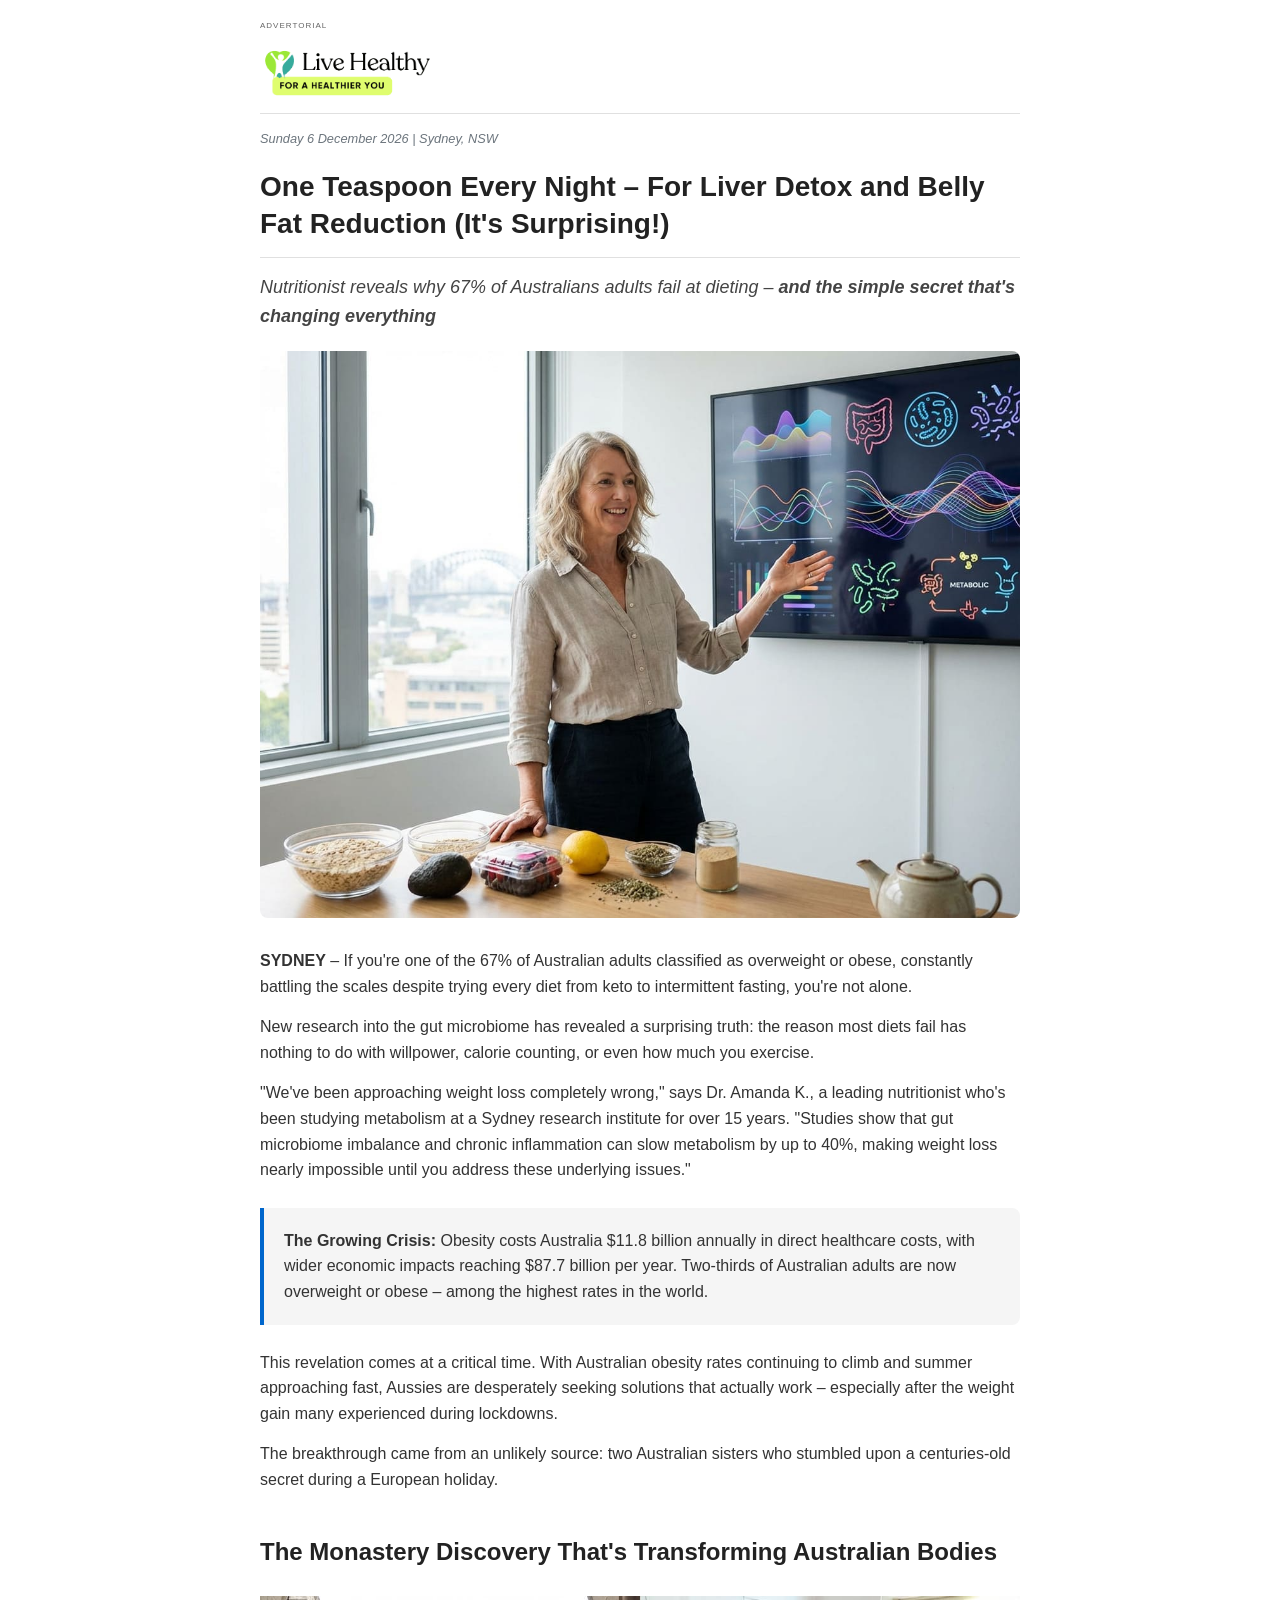
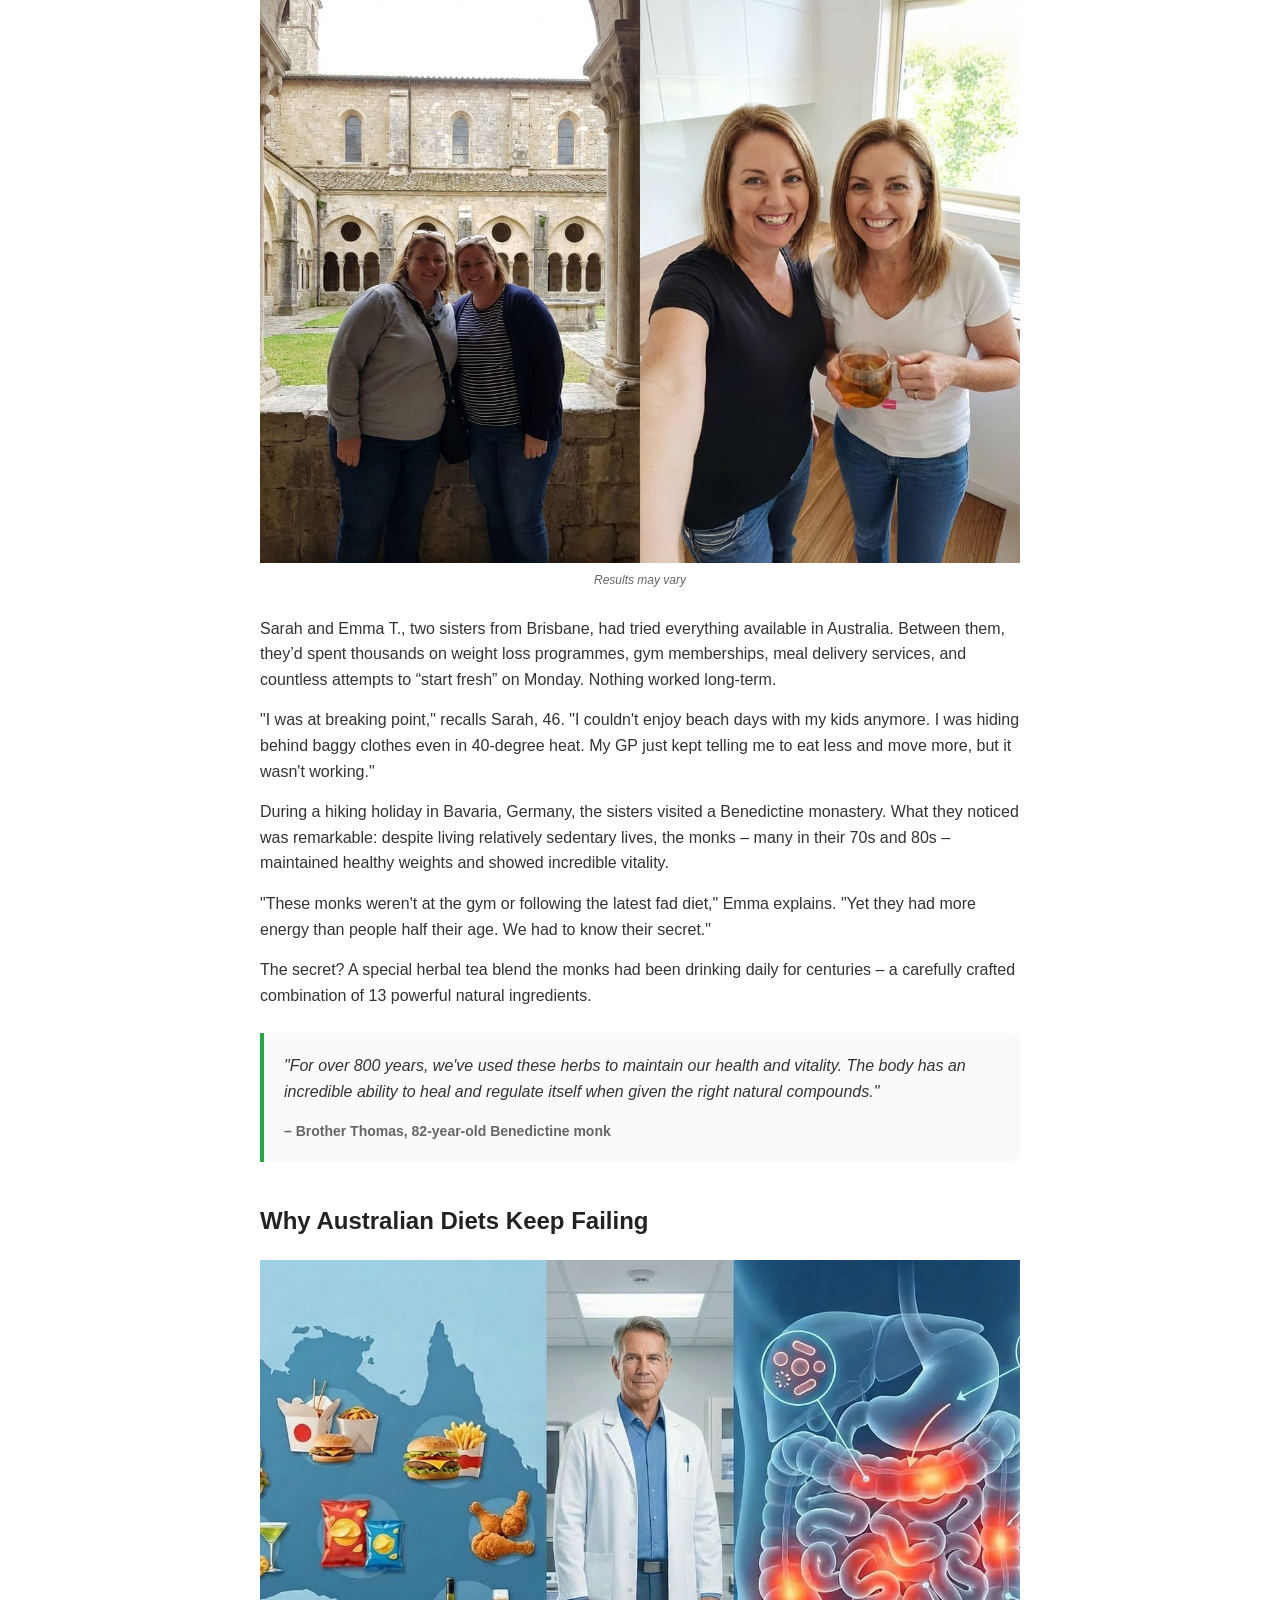
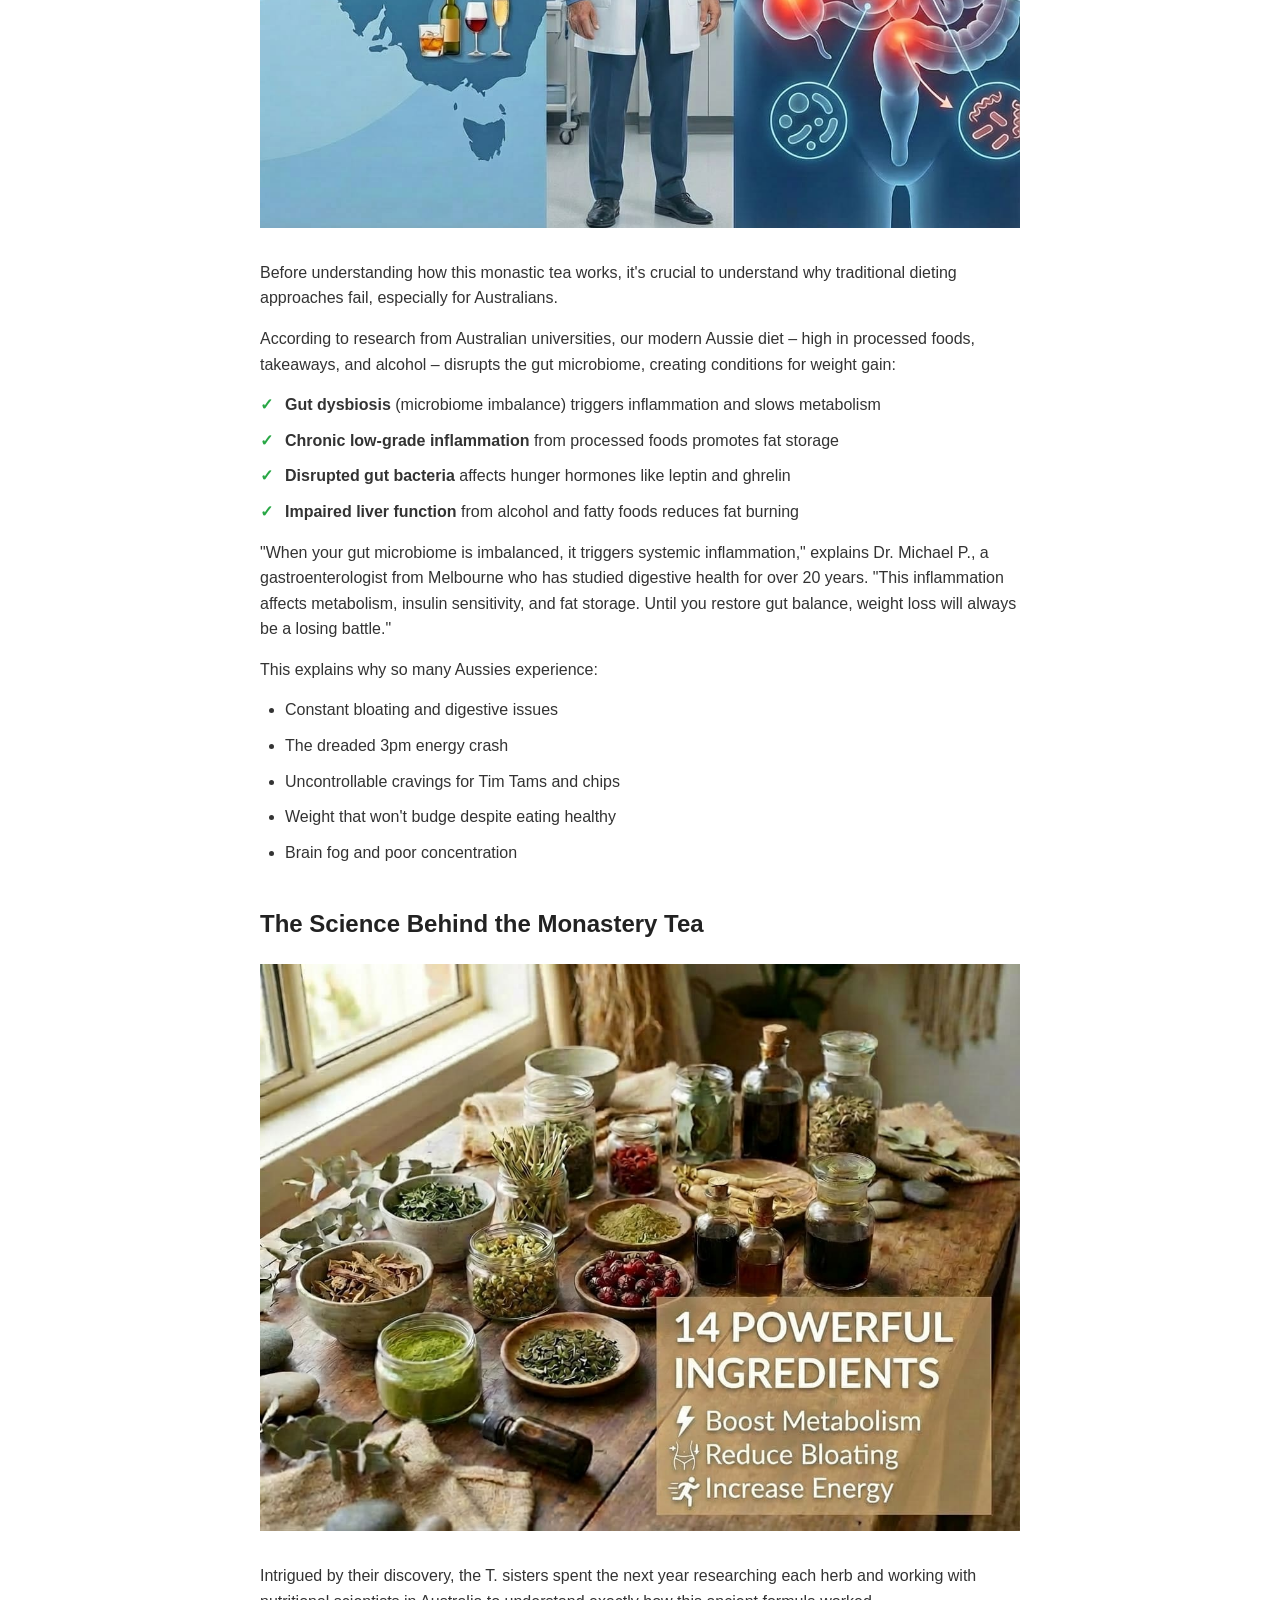
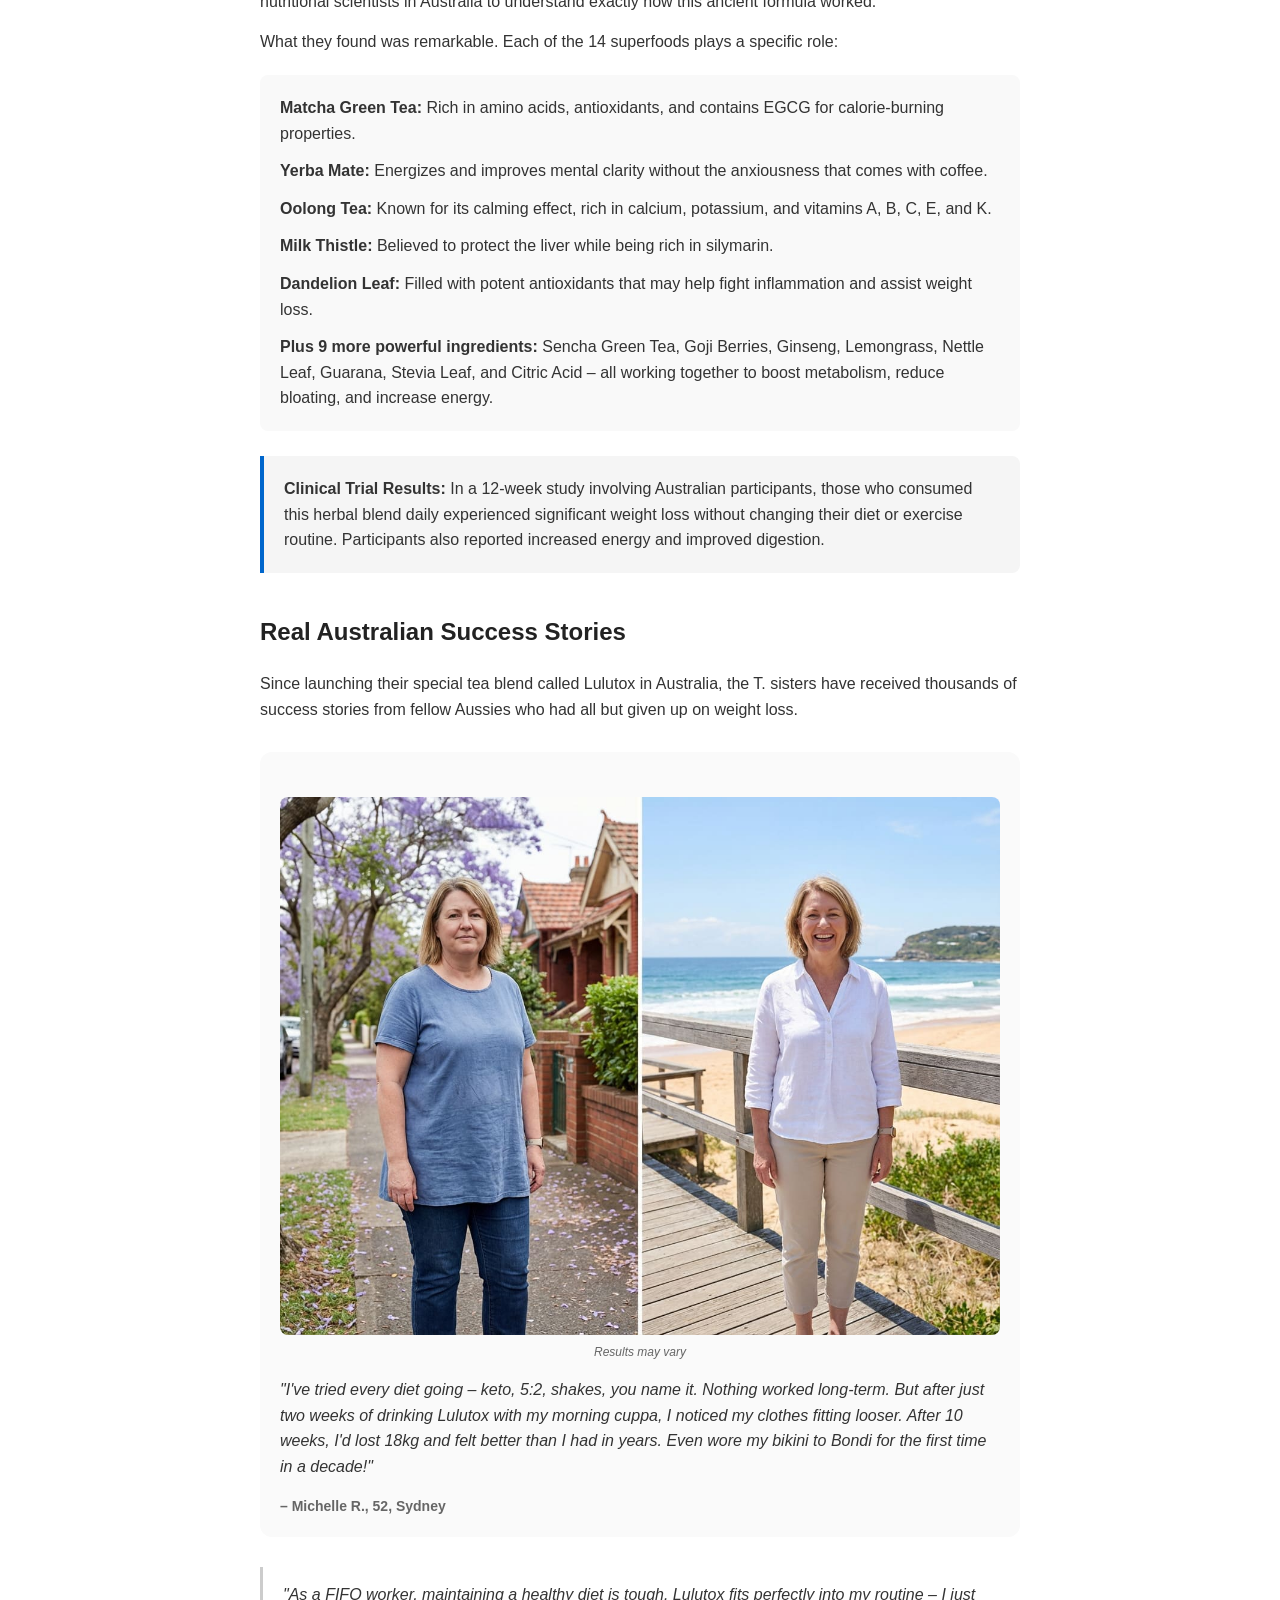
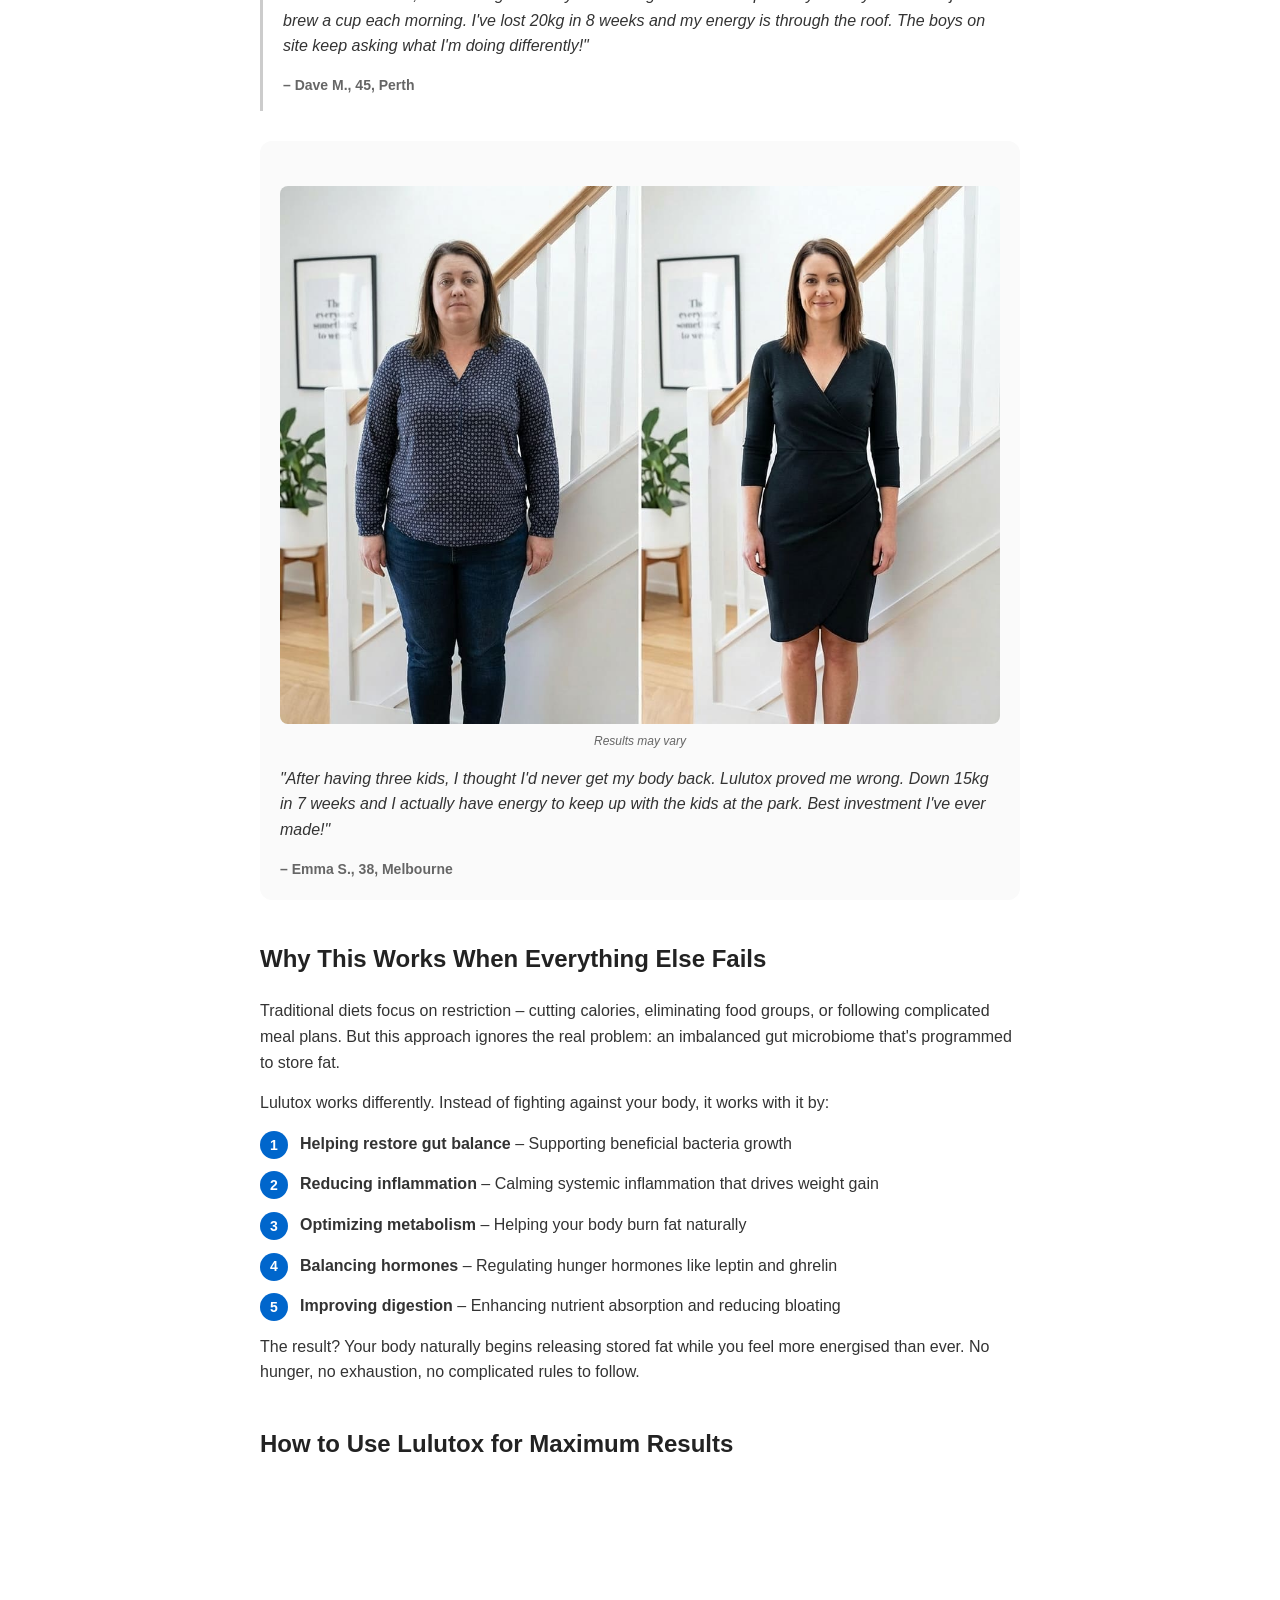
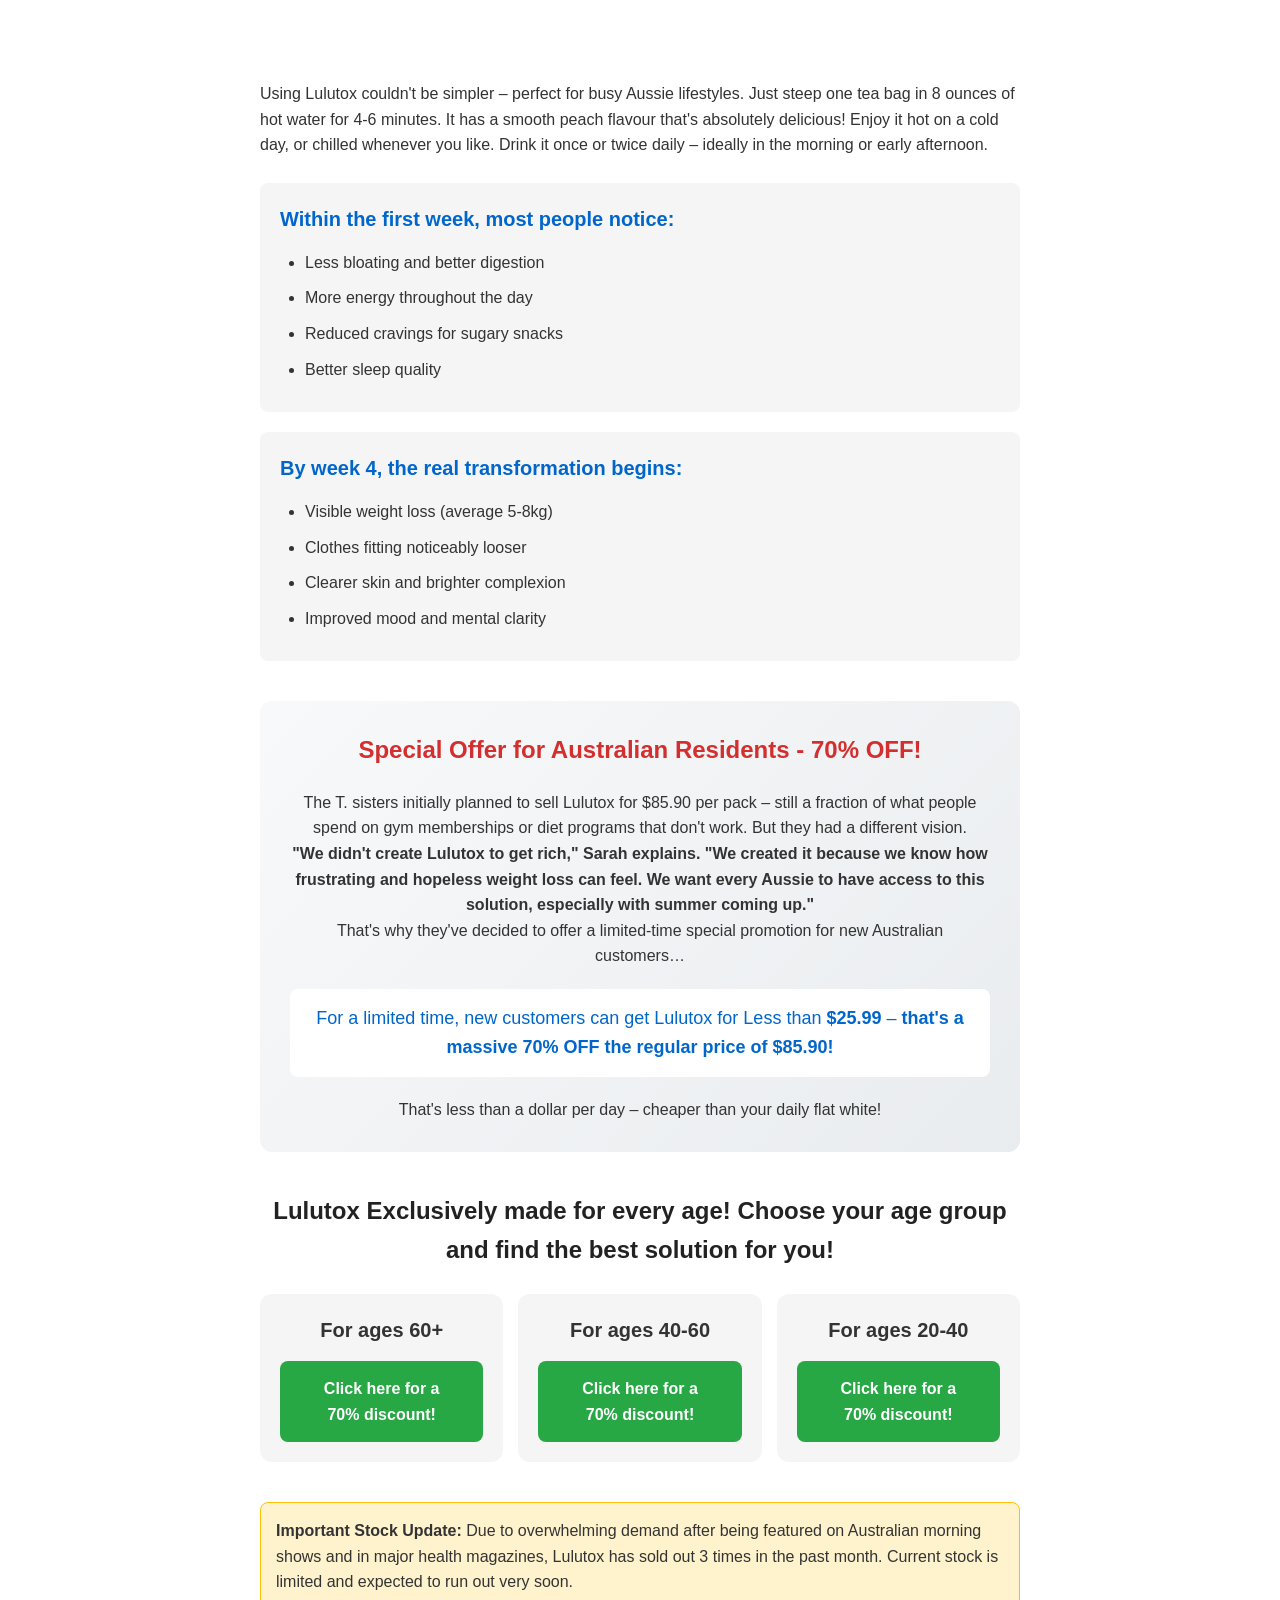
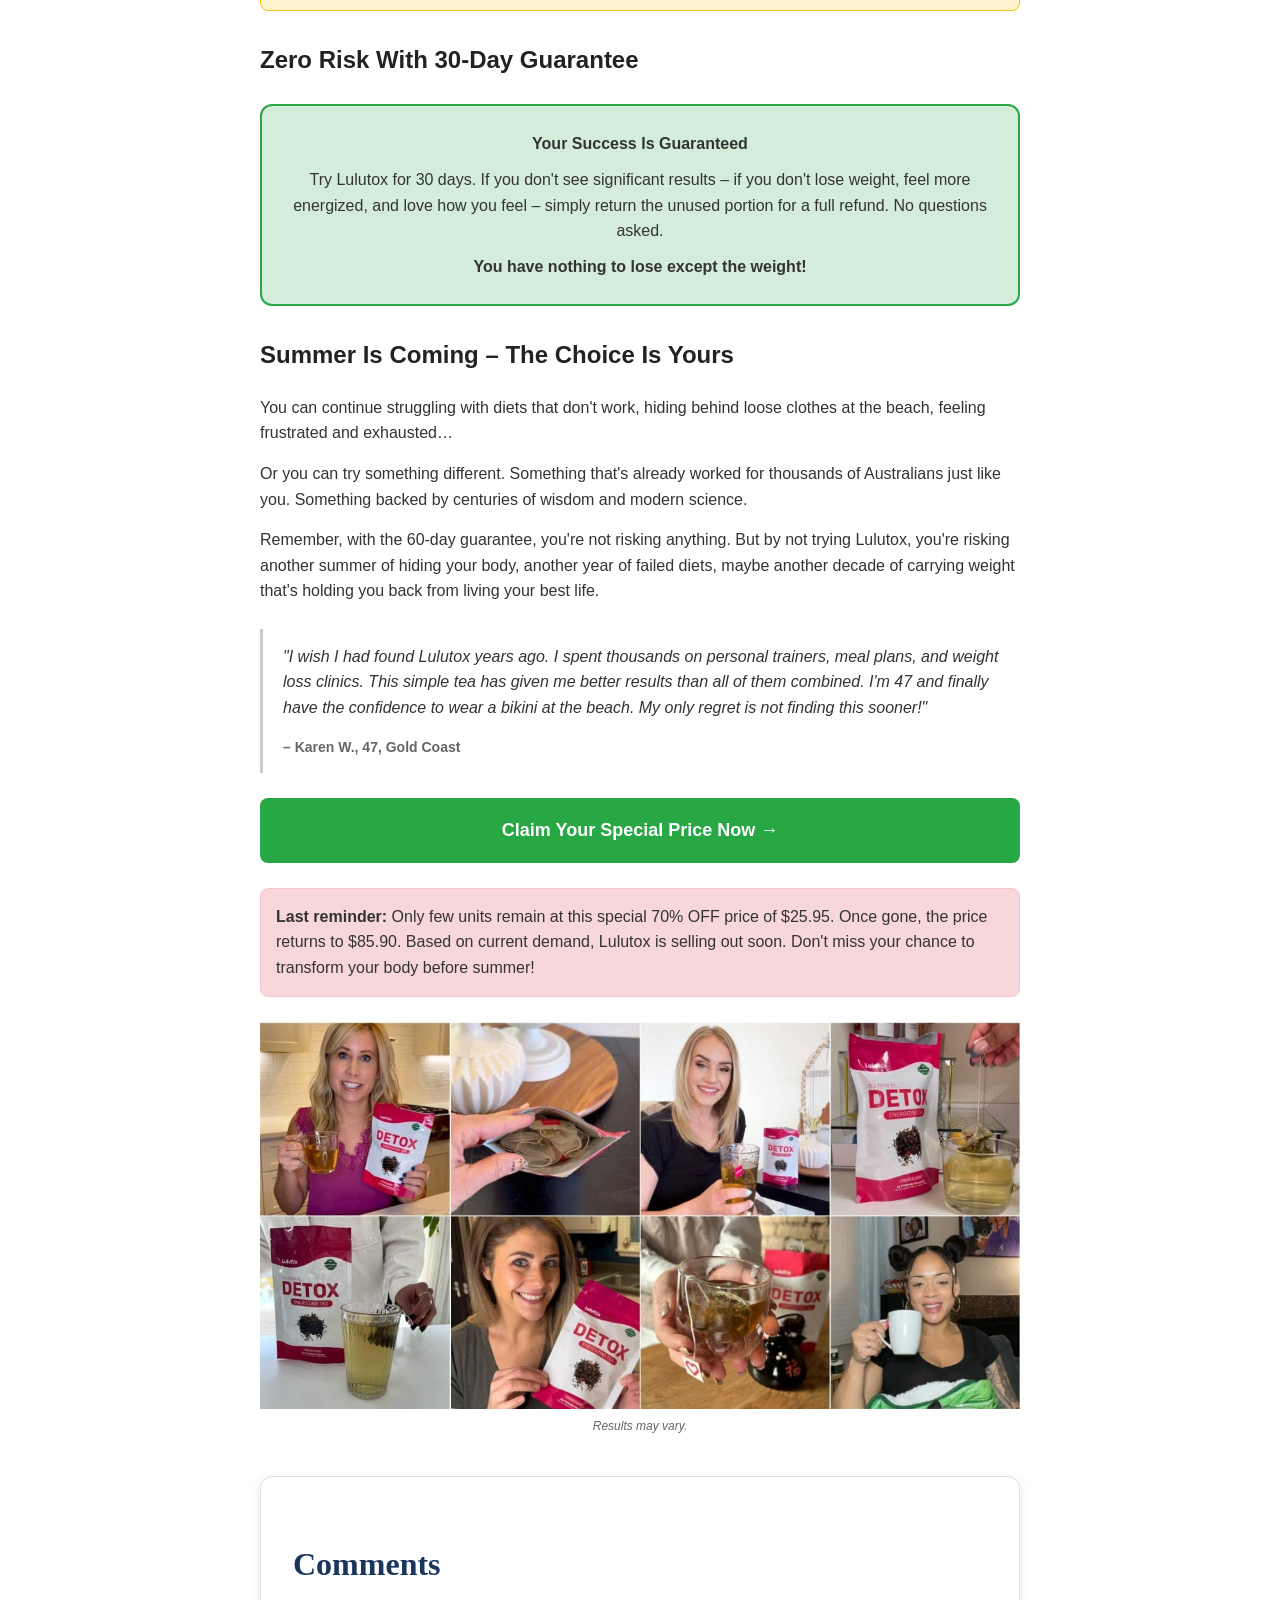
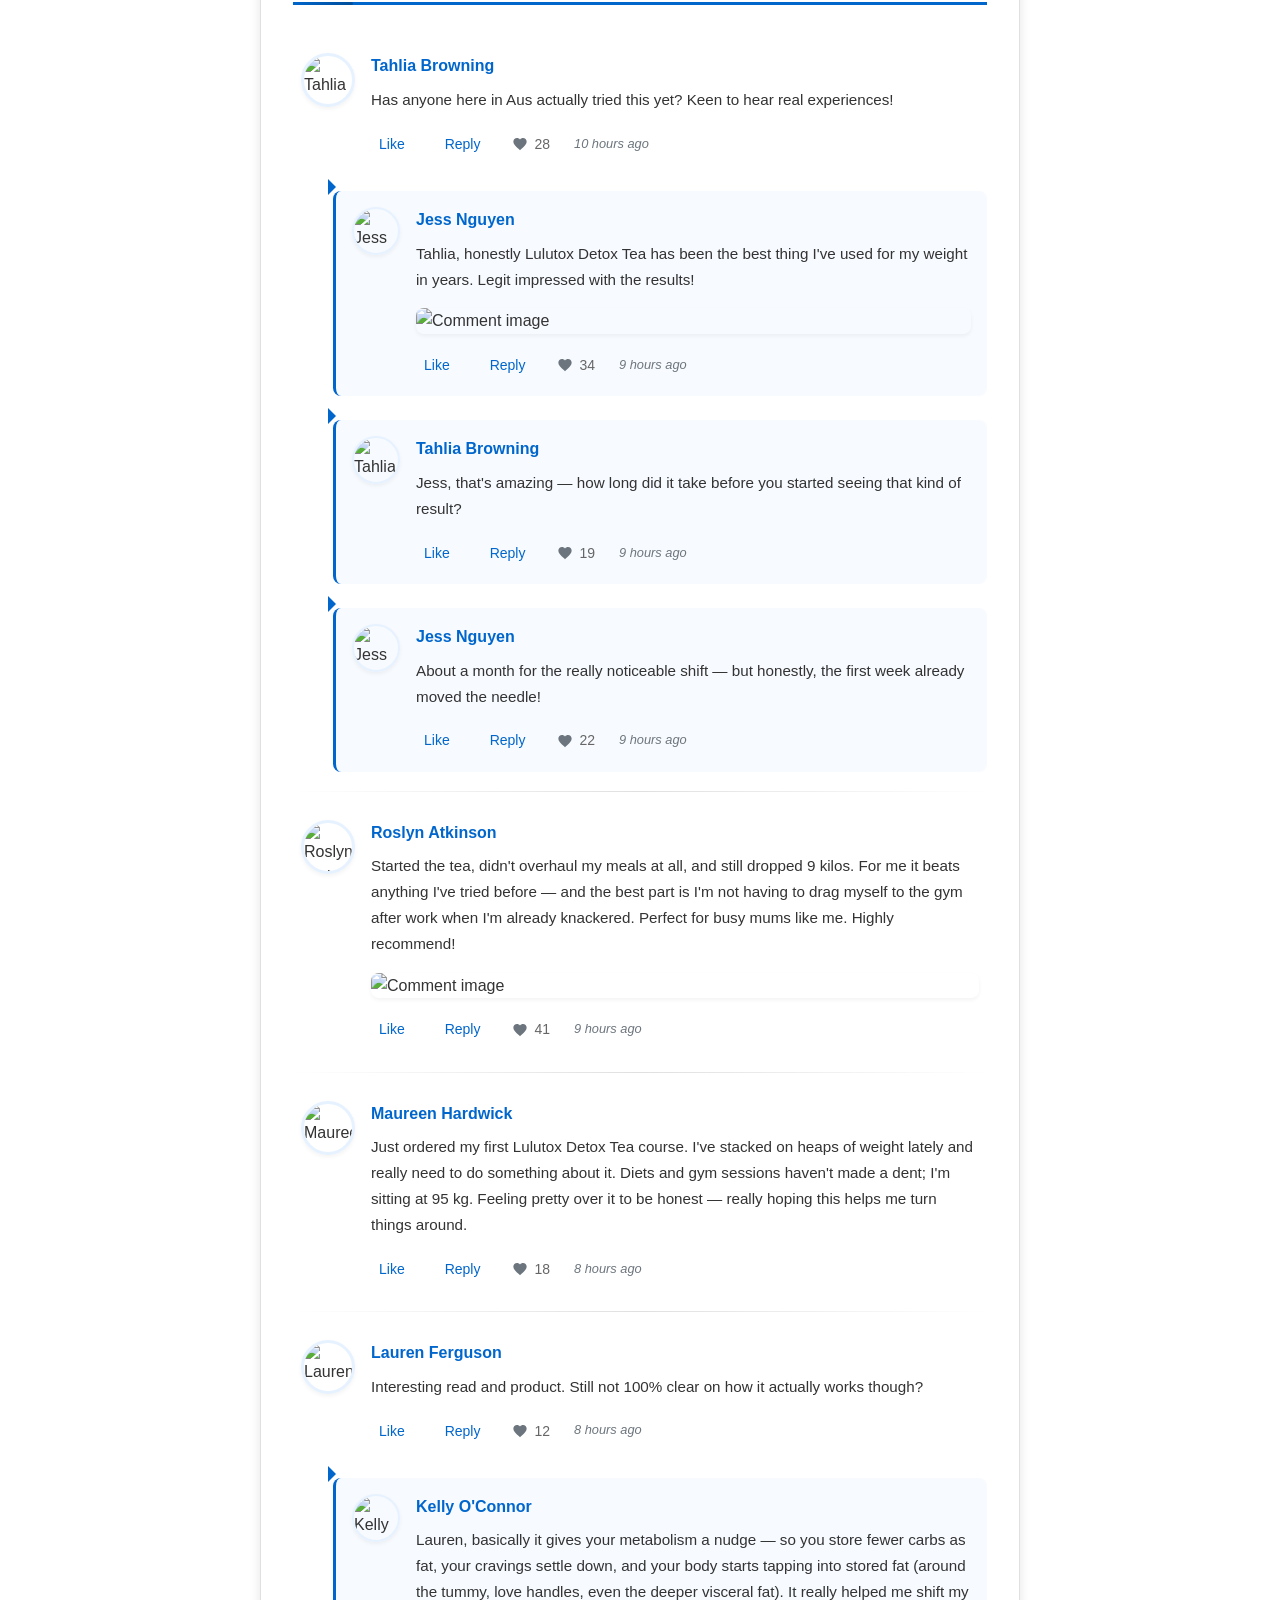
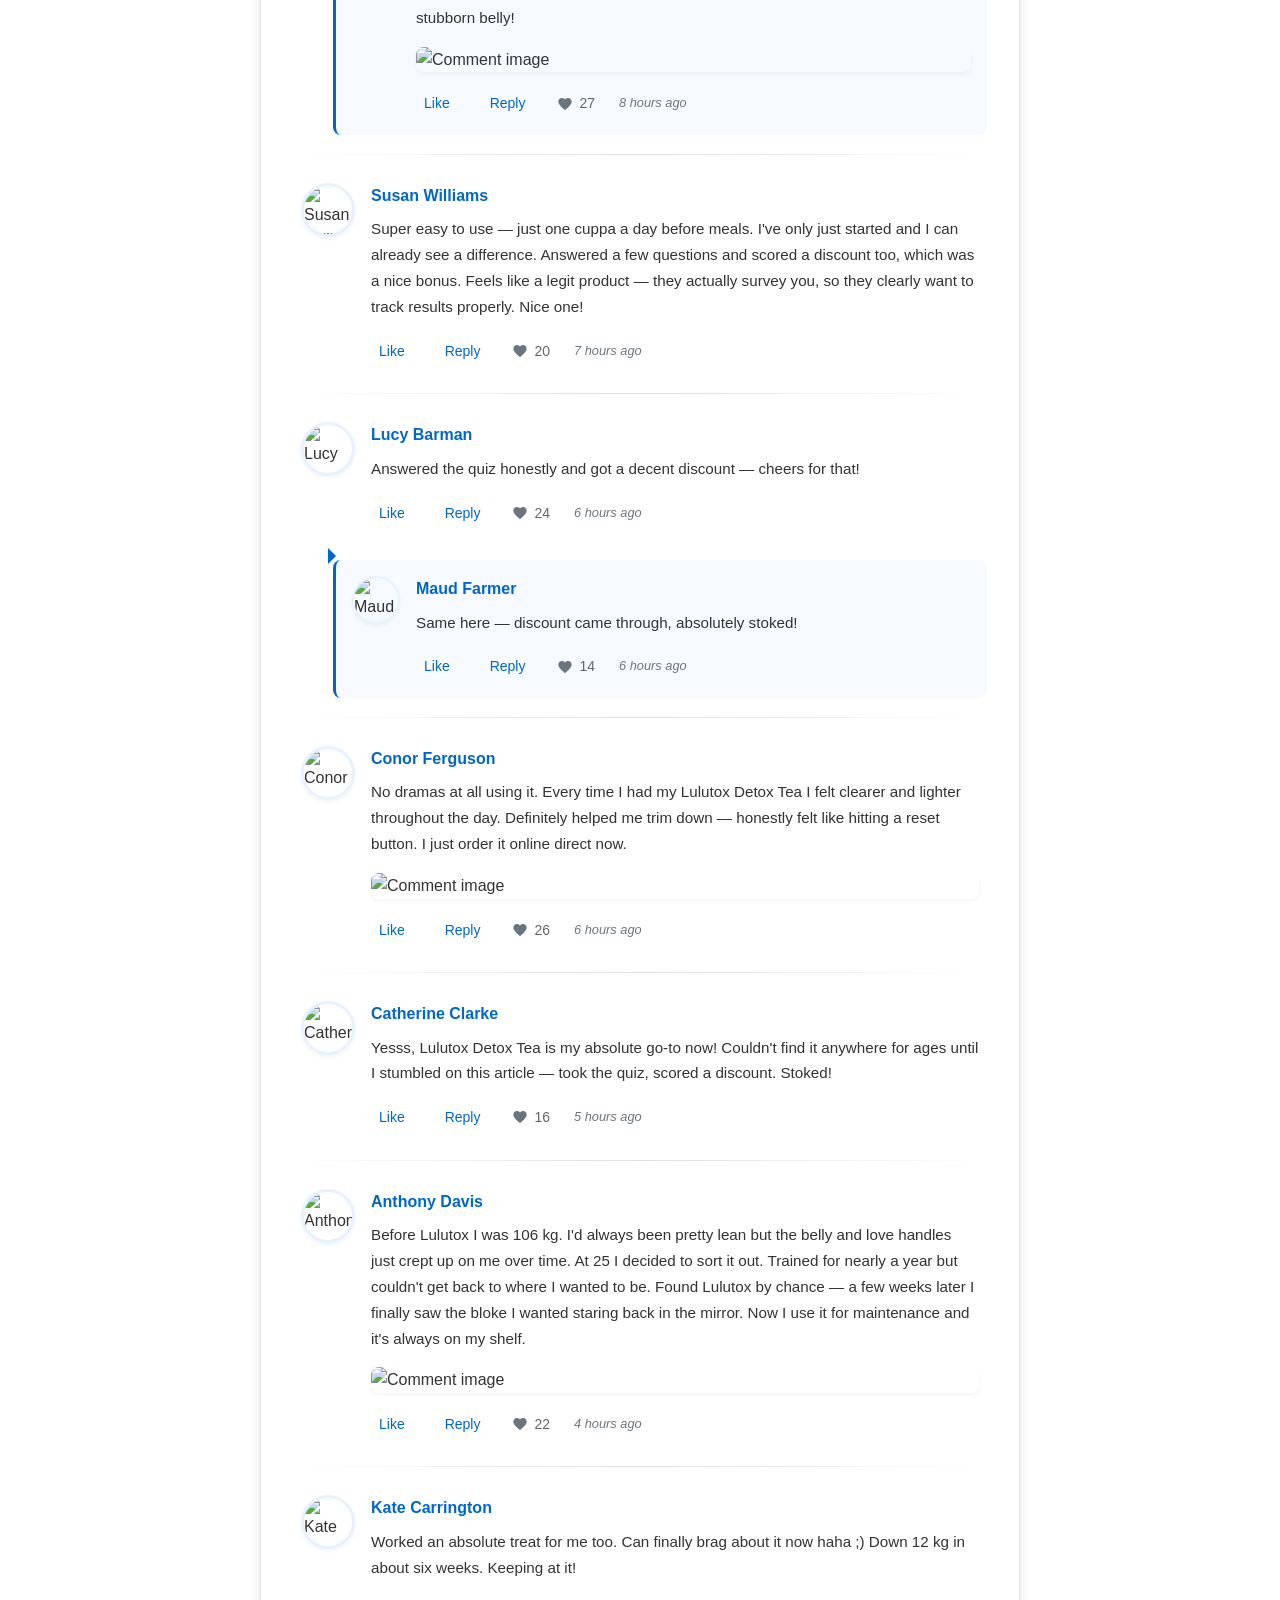
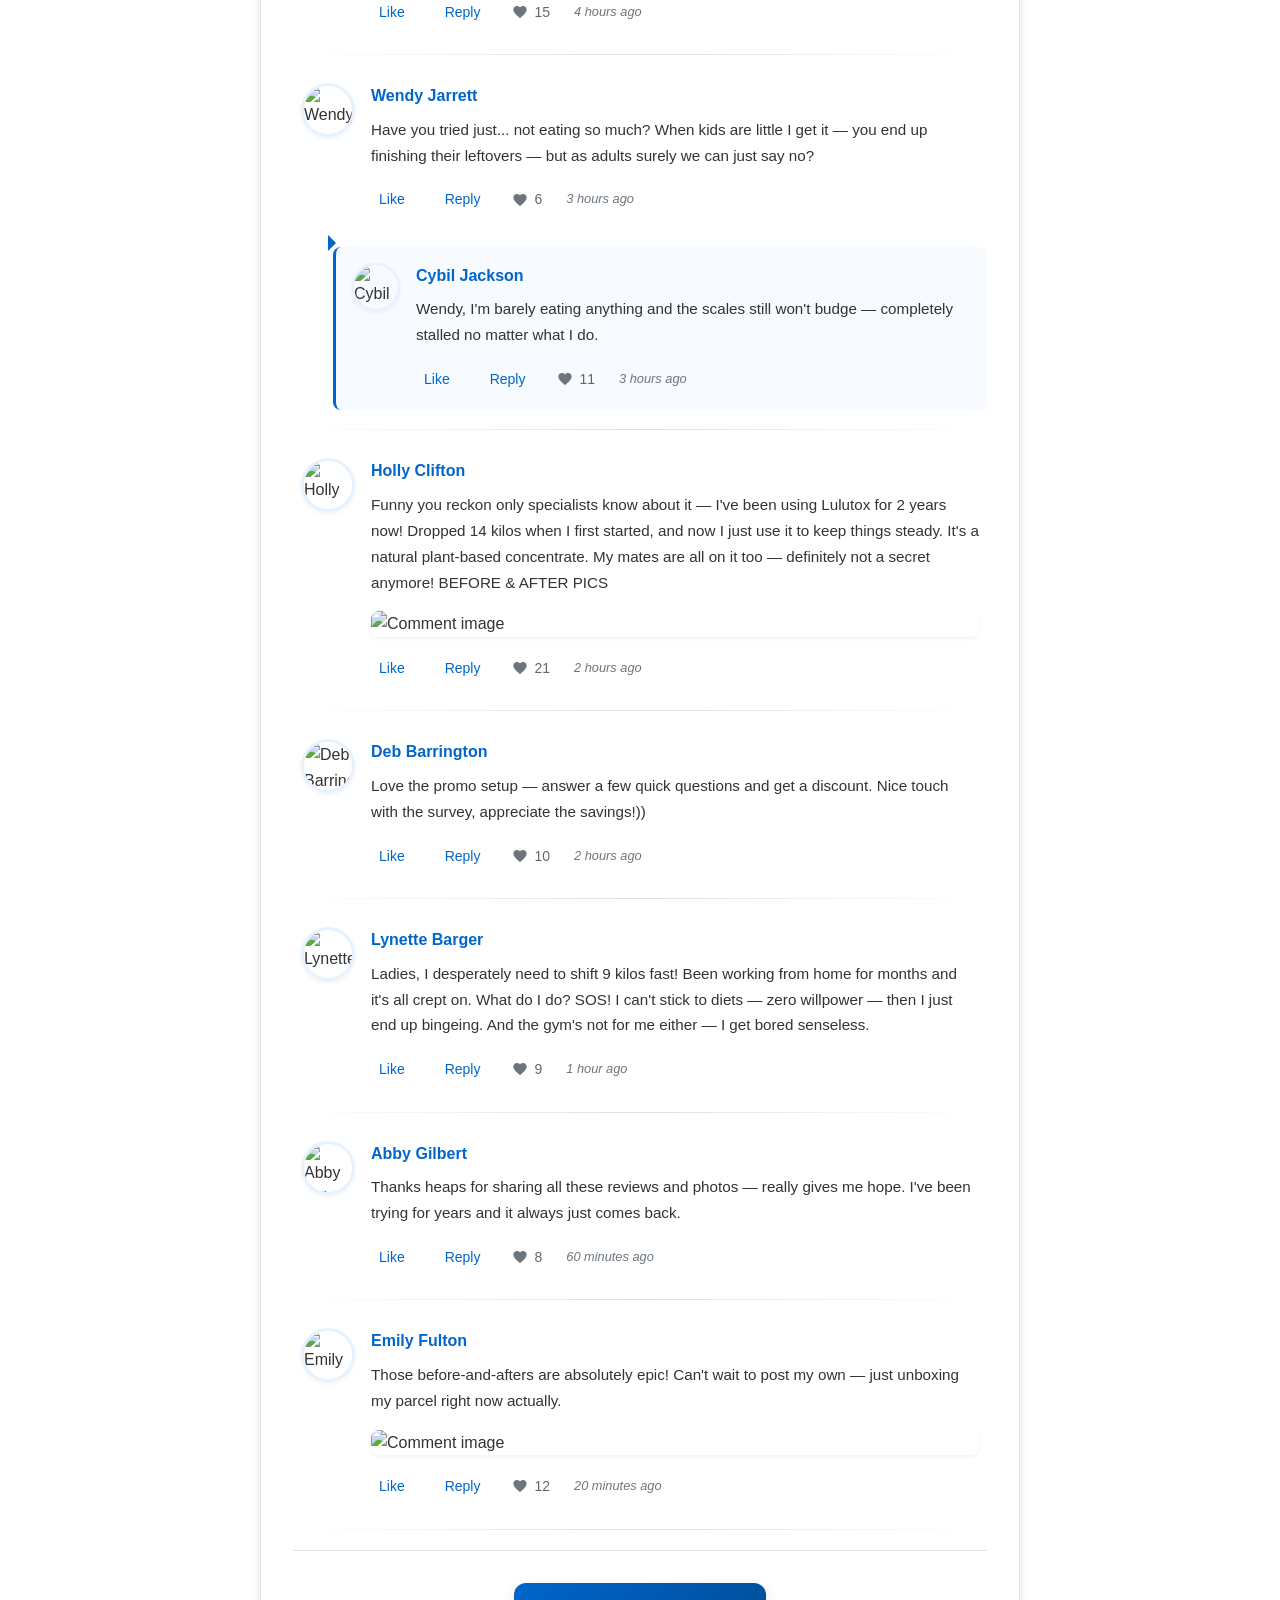
==== Lulutox AU.html @ cd5217e8 "Add files via upload" ====
<!DOCTYPE html>

<!-- saved from url=(0341)https://hot-deal1.com/cyMd2knw?cost=0.146&external_id=v4-1gVTse7-1205807427-1&ad_campaign_id=00986c8db578b6504d02357fc1d252a1a8&ad_id=00e2ba19738dbd05f5ee4649d3d487b42a&publisher_name=GlobalNews.ca+%28Corus+Entertainment%29&publisher_id=00055f0f8b09edc4f9936dc43e06ec5c9d&req_id=e0e126e850a2c8b5b8c8a1912b35bc9a&dicbo=v4-1gVTse7-1205807427-1 -->
<html lang="en-AU"><head><meta content="text/html; charset=utf-8" http-equiv="Content-Type"/><!--<base href="/lander/System/LulutoxDetox/AU/livehealthy_564268486854/">--><base href="."/>
<meta content="width=device-width, initial-scale=1.0" name="viewport"/>
<title>Lulutox AU</title>
<link href="https://hot-deal1.com/lander/System/LulutoxDetox/AU/livehealthy_564268486854/img/cropped-1-32x32.jpg" rel="icon" sizes="32x32"/>
<link href="https://hot-deal1.com/lander/System/LulutoxDetox/AU/livehealthy_564268486854/img/cropped-1-192x192.jpg" rel="icon" sizes="192x192"/>
<link href="https://fonts.googleapis.com/" rel="preconnect"/>
<link crossorigin="" href="https://fonts.gstatic.com/" rel="preconnect"/>
<link href="./Lulutox AU_files/css2" rel="stylesheet"/>
<link href="./Lulutox AU_files/style.css" rel="stylesheet"/>
<link href="./Lulutox AU_files/comments-styles.css" rel="stylesheet"/>
<link href="./Lulutox AU_files/privacy-modals.css" rel="stylesheet"/>
<!-- Taboola Pixel Code -->

<!-- End of Taboola Pixel Code -->
<style>.ZFfasc5f5NTIdwkMzNMy .zhhsfrubRJBf86cRcjeS {
  height: 32px;
  font-size: 16px;
  font-weight: bold;
  color: rgba(0, 0, 0, 0.88);
  line-height: 32px;
}
.ZFfasc5f5NTIdwkMzNMy .TiFcRFnjGcRWQCxcglYv {
  position: relative;
}
.ZFfasc5f5NTIdwkMzNMy .TiFcRFnjGcRWQCxcglYv select {
  width: 100%;
  height: 32px;
  border-radius: 6px;
  opacity: 0.5;
  border: 1px solid #000000;
  overflow: hidden;
  text-overflow: ellipsis;
  white-space: nowrap;
  -webkit-appearance: none;
  -moz-appearance: none;
  appearance: none;
  padding: 0 12px;
  padding-right: 30px;
}
.ZFfasc5f5NTIdwkMzNMy .TiFcRFnjGcRWQCxcglYv select:focus-visible {
  outline: none;
  border: 1px solid #000000;
}
.ZFfasc5f5NTIdwkMzNMy .TiFcRFnjGcRWQCxcglYv:after {
  content: "";
  display: block;
  width: 0;
  height: 0;
  border-left: 4px solid transparent;
  border-right: 4px solid transparent;
  border-top: 4px solid rgba(0, 0, 0, 0.5);
  position: absolute;
  top: 50%;
  right: 15px;
  transform: translateY(-50%);
}
.ZFfasc5f5NTIdwkMzNMy .TiFcRFnjGcRWQCxcglYv:focus-visible {
  border: none;
  background: salmon;
}
.rxQr7drg0GrqV8vmOncn {
  display: flex;
  justify-content: space-between;
  margin-bottom: 24px;
}
.M2gRdCRtGXZfWo_K9lvd {
  display: flex;
  flex-direction: column;
}
.M2gRdCRtGXZfWo_K9lvd .zhhsfrubRJBf86cRcjeS {
  font-family: OpenSans-Regular, OpenSans;
  font-weight: 600;
  font-size: 14px;
  color: rgba(0, 0, 0, 0.88);
  line-height: 16px;
}

/*# sourceMappingURL=[data-uri] */</style><style>.IRoWVNnxMESYzrLAb1jW {
  width: 100%;
  height: 48px;
  border-radius: 12px;
  opacity: 0.5;
  border: 1px solid #000000;
  padding: 0 16px;
  box-sizing: border-box;
  font-size: 14px;
  font-family: OpenSans-Regular, OpenSans;
  font-weight: 400;
}
.IRoWVNnxMESYzrLAb1jW:focus-visible {
  outline: none;
}

/*# sourceMappingURL=[data-uri] */</style><style>.Ib6CUk9NvPeuYdBNTyjg {
  display: flex;
  align-items: flex-start;
}
.Ib6CUk9NvPeuYdBNTyjg input[type="radio"] {
  appearance: none;
  width: 24px;
  height: 24px;
  border-radius: 50%;
  border: 2px solid #ccc;
  position: relative;
}
.Ib6CUk9NvPeuYdBNTyjg input[type="radio"]:checked {
  border-color: #ff8f00;
}
.Ib6CUk9NvPeuYdBNTyjg input[type="radio"]:checked::after {
  content: "";
  width: 10px;
  height: 10px;
  background: #ff8f00;
  border-radius: 50%;
  position: absolute;
  top: 50%;
  left: 50%;
  transform: translate(-50%, -50%);
}
.Ib6CUk9NvPeuYdBNTyjg label {
  flex: 1;
  cursor: pointer;
  margin-left: 32px;
  font-size: 14px;
  font-family: OpenSans-Regular, OpenSans;
  font-weight: 400;
  color: rgba(0, 0, 0, 0.88);
  line-height: 24px;
}

/*# sourceMappingURL=[data-uri] */</style><style>.c9sddWo_i7vCT4SyyItq {
  width: 100%;
  height: 100%;
  background: #ff8f00;
  position: relative;
  box-shadow: 0px 5px 5px -3px rgba(0, 0, 0, 0.08), 0px 3px 14px 2px rgba(0, 0, 0, 0.04), 0px 8px 10px 1px rgba(0, 0, 0, 0.06);
  border-radius: 8px;
  border: none;
  font-size: 16px;
  font-family: OpenSans-Bold, OpenSans;
  font-weight: bold;
  color: #ffffff;
  overflow: hidden;
  cursor: pointer;
  display: flex;
  align-items: center;
  justify-content: center;
  /* 禁用状态的样式 */
}
.c9sddWo_i7vCT4SyyItq:disabled {
  background: #c2c2c2 !important;
  /* 更淡的背景色表示不可点击 */
  color: #eceff1;
  /* 淡色文字 */
  cursor: not-allowed;
  /* 禁用光标 */
  box-shadow: none;
  /* 去除阴影 */
}

/*# sourceMappingURL=[data-uri] */</style><style>.EEznAG43zTuQkQq624yy {
  width: 400px;
}
.EEznAG43zTuQkQq624yy .Zt6_7jfC9rAnl4Hvckzs {
  padding: 16px;
  display: flex;
  align-items: center;
  justify-content: space-between;
}
.EEznAG43zTuQkQq624yy .Zt6_7jfC9rAnl4Hvckzs .Je2jFsFrbPjN7Upq5740 {
  width: 69px;
  height: 24px;
  margin: 7px 4px;
}
.EEznAG43zTuQkQq624yy .Zt6_7jfC9rAnl4Hvckzs .Je2jFsFrbPjN7Upq5740 svg {
  width: 100%;
  height: 100%;
}
.EEznAG43zTuQkQq624yy .Zt6_7jfC9rAnl4Hvckzs .c7QEl61sArXCQe0GnzQ5 {
  width: 24px;
  height: 24px;
  cursor: pointer;
}
.EEznAG43zTuQkQq624yy .ci0NHoq5VTLikHkgliPO {
  padding: 8px 16px 16px;
}
.EEznAG43zTuQkQq624yy .ci0NHoq5VTLikHkgliPO > a {
  display: block;
  padding-top: 8px;
  text-align: center;
  color: #3d5afe;
}
.EEznAG43zTuQkQq624yy .ci0NHoq5VTLikHkgliPO > a:hover {
  color: #3d5afe;
}

/*# sourceMappingURL=[data-uri] */</style><style>.BW1QT6wRodElrY9DbAeQ {
  display: flex;
  align-items: center;
  flex-direction: row-reverse;
  justify-content: space-between;
}
.BW1QT6wRodElrY9DbAeQ .U_jFhfpfYNrIrQRSO7_Z {
  text-wrap: nowrap;
}
.BW1QT6wRodElrY9DbAeQ input[type="checkbox"] {
  height: 0;
  width: 0;
  visibility: hidden;
  display: none;
}
.BW1QT6wRodElrY9DbAeQ label {
  cursor: pointer;
  text-indent: -9999px;
  width: 56px;
  height: 28px;
  background: grey;
  display: block;
  border-radius: 100px;
  position: relative;
}
.BW1QT6wRodElrY9DbAeQ label:after {
  content: "";
  position: absolute;
  top: 4px;
  left: 4px;
  width: 20px;
  height: 20px;
  background: #fff;
  border-radius: 90px;
  transition: 0.3s;
}
.BW1QT6wRodElrY9DbAeQ input:checked + label {
  background: #ff8f00;
  box-shadow: 0px 5px 5px -3px rgba(0, 0, 0, 0.08), 0px 3px 14px 2px rgba(0, 0, 0, 0.04), 0px 8px 10px 1px rgba(0, 0, 0, 0.06);
}
.BW1QT6wRodElrY9DbAeQ input:checked + label:after {
  left: calc(100% - 4px);
  transform: translateX(-100%);
}
.BW1QT6wRodElrY9DbAeQ label:active:after {
  width: 56px;
}
.BW1QT6wRodElrY9DbAeQ body {
  display: flex;
  justify-content: center;
  align-items: center;
  height: 100vh;
}

/*# sourceMappingURL=[data-uri] */</style><style>.av93VnBkT8rC6BfwHXXl {
  display: flex;
  align-items: center;
  cursor: pointer;
}
/* 隐藏原始复选框 */
.av93VnBkT8rC6BfwHXXl input {
  visibility: hidden;
  position: absolute;
}
/* 自定义复选框的样式 */
.av93VnBkT8rC6BfwHXXl .ccHDoQWfCQ0wpKNe51Og {
  position: relative;
  height: 20px;
  width: 20px;
  background-color: #fff;
  /* 背景色保持白色以保持较好的对比 */
  border: 1px solid #d9d9d9;
  /* 默认边框颜色为浅灰色 */
  display: inline-block;
  border-radius: 4px;
  /* 圆角 */
  transition: background-color 0.3s, border-color 0.3s;
  /* 添加过渡效果 */
}
/* 当复选框被选中或不确定状态时的样式 */
.av93VnBkT8rC6BfwHXXl input:checked + .ccHDoQWfCQ0wpKNe51Og,
.av93VnBkT8rC6BfwHXXl input:indeterminate + .ccHDoQWfCQ0wpKNe51Og {
  background-color: #ffc107;
  /* 金色背景 */
  border-color: #ffc107;
  /* 金色边框 */
}
/* 添加对号 */
.av93VnBkT8rC6BfwHXXl .ccHDoQWfCQ0wpKNe51Og:after {
  content: "";
  position: absolute;
  display: none;
}
.av93VnBkT8rC6BfwHXXl input:checked + .ccHDoQWfCQ0wpKNe51Og:after {
  display: block;
  left: 50%;
  top: 50%;
  width: 6px;
  height: 10px;
  border: solid white;
  border-width: 0 3px 3px 0;
  transform: translate(-50%, -50%) rotate(45deg);
  /* Combine translations and rotations */
}
/* 不确定状态下的方块 */
.av93VnBkT8rC6BfwHXXl input:indeterminate + .ccHDoQWfCQ0wpKNe51Og:after {
  content: "";
  position: absolute;
  display: block;
  left: 50%;
  top: 50%;
  transform: translate(-50%, -50%);
  /* Perfectly center the square */
  width: 10px;
  height: 5px;
  background: white;
  /* 使用白色方块以增加对比度 */
}
/* 处理禁用状态 */
.av93VnBkT8rC6BfwHXXl input:disabled + .ccHDoQWfCQ0wpKNe51Og {
  background-color: #e0e0e0;
  /* 灰色背景表示禁用 */
  border-color: #bdbdbd;
  /* 灰色边框 */
  cursor: not-allowed;
  /* 鼠标禁用状态指示 */
}
.av93VnBkT8rC6BfwHXXl input:disabled + .ccHDoQWfCQ0wpKNe51Og:after {
  background: #bdbdbd;
  /* 灰色对号或方块表示禁用 */
}

/*# sourceMappingURL=[data-uri] */</style><style>.kLB7SXuCbOA1VDEuayQ2 {
  position: fixed;
  top: 20px;
  right: 20px;
  z-index: 9999;
  min-height: 244px;
  width: 400px;
  background: #ffffff;
  box-shadow: 0px 2px 4px -1px rgba(0, 0, 0, 0.08), 0px 1px 10px 0px rgba(0, 0, 0, 0.04), 0px 4px 5px 0px rgba(0, 0, 0, 0.06);
  border-radius: 12px;
}
.kLB7SXuCbOA1VDEuayQ2 .zEOKQl0KPtsInhEXQ5Bz .cLVWKu0XCorcERQg9FKl {
  display: flex;
  justify-content: center;
  margin-bottom: 28px;
}
.kLB7SXuCbOA1VDEuayQ2 .zEOKQl0KPtsInhEXQ5Bz .cLVWKu0XCorcERQg9FKl .jR9tZOYlGybercDP5RXg {
  animation: yjWYeSBhppaYr8pyCDGP 1s linear infinite;
}
.kLB7SXuCbOA1VDEuayQ2 .zEOKQl0KPtsInhEXQ5Bz .cyF9d8HEngPs9BJtmRBB {
  font-size: 16px;
  font-family: OpenSans-Bold, OpenSans;
  font-weight: bold;
  color: rgba(0, 0, 0, 0.88);
  line-height: 22px;
  text-align: center;
}
.kLB7SXuCbOA1VDEuayQ2 .zEOKQl0KPtsInhEXQ5Bz .Panq7Ykt8Gxb0RQl78BV {
  font-size: 16px;
  font-family: OpenSans-Bold, OpenSans;
  font-weight: bold;
  color: #479e25;
  margin-top: 6px;
  line-height: 22px;
  text-decoration: underline;
  text-align: center;
  cursor: pointer;
}
@keyframes yjWYeSBhppaYr8pyCDGP {
  from {
    transform: rotate(360deg);
  }
  to {
    transform: rotate(0deg);
  }
}

/*# sourceMappingURL=[data-uri] */</style><style>.L6ydMcbc4E5EF6EfA6aG .ant-modal-title {
  font-weight: bold;
  font-size: 20px;
  color: rgba(0, 0, 0, 0.88);
  line-height: 28px;
  text-align: left;
  font-style: normal;
  text-transform: none;
}
.hNkYvyrcRaG_kWiy3rkO {
  margin-top: 16px;
}
.hNkYvyrcRaG_kWiy3rkO .ant-alert-message {
  color: #2189e5;
}
.TmOCIHFUEqljERUfq_aY {
  font-weight: 400;
  font-size: 14px;
  color: rgba(0, 0, 0, 0.5);
  line-height: 24px;
  text-align: left;
  font-style: normal;
  text-transform: none;
  margin-bottom: 24px;
}
.FijT8eY01qZ_10LX68JG {
  margin-bottom: 24px;
}
.FijT8eY01qZ_10LX68JG .lwYJMkm6l65Ew9BB03hg {
  width: 100%;
  display: grid;
  grid-template-columns: repeat(3, 1fr);
  grid-gap: 24px;
  flex-wrap: wrap;
}

/*# sourceMappingURL=[data-uri] */</style><style>.YezkX1bsuRLzG32QxqOg {
  top: 0;
  right: 0;
  z-index: 1;
  position: absolute;
  font-family: OpenSans-Bold, OpenSans;
  text-wrap: nowrap;
}
.YezkX1bsuRLzG32QxqOg .NO7_066UyH5F_wWr_CDK {
  width: 100%;
  height: 21px;
  border-top-left-radius: 8px;
  border-top-right-radius: 8px;
  display: flex;
  align-items: center;
  position: relative;
  color: #ffffff;
}
.YezkX1bsuRLzG32QxqOg .NO7_066UyH5F_wWr_CDK .SVkdhKdtfHfJYdb3DeAC {
  position: absolute;
  left: 10px;
  width: 15px;
  height: 15px;
}
.YezkX1bsuRLzG32QxqOg .NO7_066UyH5F_wWr_CDK .SVkdhKdtfHfJYdb3DeAC g {
  fill: antiquewhite;
}
.YezkX1bsuRLzG32QxqOg .NO7_066UyH5F_wWr_CDK .OCxxhXIFkJiVv3OW8Dki {
  flex: 1;
  text-align: center;
}
.YezkX1bsuRLzG32QxqOg .NO7_066UyH5F_wWr_CDK .eCi62QFGWYWFIdMKmoCY {
  min-width: 45px;
  height: 21px;
  position: absolute;
  right: 0;
  display: flex;
  justify-content: center;
  align-items: center;
  background-color: #11bc57;
  border-top-right-radius: 8px;
  border-left: 1px solid #00b050;
}
.YezkX1bsuRLzG32QxqOg .jkiqcnRJY9Y07V6l96yO {
  background: #2acc6f;
}
.YezkX1bsuRLzG32QxqOg .mUWOwtz1vBHUHo7ESj3H {
  background: #fb5b28;
}
.YezkX1bsuRLzG32QxqOg .AJ8PVFZUE_njDcnN2VtU {
  padding: 0 20px;
  background: #ff8f00;
  box-shadow: 0px 5px 5px -3px rgba(0, 0, 0, 0.08), 0px 3px 14px 2px rgba(0, 0, 0, 0.04), 0px 8px 10px 1px rgba(0, 0, 0, 0.06);
  border-radius: 22px;
  margin-top: 6px px;
  font-family: OpenSans-Bold, OpenSans;
  font-weight: bold;
  color: #ffffff;
  font-size: 16px;
  line-height: 38px;
}
.YezkX1bsuRLzG32QxqOg .AJ8PVFZUE_njDcnN2VtU svg {
  margin-right: 8px;
}
.mrHXcmsfueCtCtmrCvhk .UN3gm0MT4HG3PapvB5Es {
  width: 100%;
  height: 86px;
  display: flex;
  align-items: center;
  justify-content: center;
  flex-flow: column;
  background: white !important;
  color: rgba(0, 0, 0, 0.24);
}
.mrHXcmsfueCtCtmrCvhk .UN3gm0MT4HG3PapvB5Es svg {
  margin-bottom: 4px;
}
.mrHXcmsfueCtCtmrCvhk .MWgMsOT14PgnlhzDhUao {
  display: flex;
  align-items: center;
  flex-direction: column;
  max-height: 500px;
  overflow-x: hidden;
}
.mrHXcmsfueCtCtmrCvhk .MWgMsOT14PgnlhzDhUao::-webkit-scrollbar {
  width: 4px;
  height: 1px;
}
.mrHXcmsfueCtCtmrCvhk .MWgMsOT14PgnlhzDhUao::-webkit-scrollbar-thumb {
  border-radius: 10px;
  -webkit-box-shadow: inset 0 0 5px rgba(0, 0, 0, 0.2);
  background: #f7f7f7;
}
.mrHXcmsfueCtCtmrCvhk .MWgMsOT14PgnlhzDhUao::-webkit-scrollbar-track {
  -webkit-box-shadow: inset 0 0 5px rgba(0, 0, 0, 0.1);
  border-radius: 10px;
  background: #f7f7f7;
}
.mrHXcmsfueCtCtmrCvhk .MWgMsOT14PgnlhzDhUao > div {
  min-height: auto;
  background: rgba(0, 0, 0, 0.04);
  padding: 8px;
  margin-bottom: 16px;
  display: flex;
}
.mrHXcmsfueCtCtmrCvhk .MWgMsOT14PgnlhzDhUao > div:last-child {
  border-bottom: 0;
}
.mrHXcmsfueCtCtmrCvhk .MWgMsOT14PgnlhzDhUao > div .irbDaxm05L90StDOVuFf {
  width: 54px;
  height: 54px;
  border-radius: 4px 4px 4px 4px;
  margin-right: 8px;
}
.mrHXcmsfueCtCtmrCvhk .MWgMsOT14PgnlhzDhUao > div .irbDaxm05L90StDOVuFf img {
  width: 100%;
  height: 100%;
}
.mrHXcmsfueCtCtmrCvhk .MWgMsOT14PgnlhzDhUao > div .BEeSRQYIPezxiElL7Y1u {
  min-height: 54px;
  font-weight: 400;
  font-size: 14px;
  display: flex;
  flex-direction: column;
  justify-content: center;
}
.mrHXcmsfueCtCtmrCvhk .MWgMsOT14PgnlhzDhUao > div .BEeSRQYIPezxiElL7Y1u .me9J0Ec7gRu7hAXPGzY_ {
  color: #000000;
  line-height: 16px;
  text-align: left;
  text-transform: none;
  margin-right: 11px;
  overflow: hidden;
  display: -webkit-box;
  -webkit-line-clamp: 2;
  -webkit-box-orient: vertical;
  text-overflow: ellipsis;
  height: 34px;
  width: 268px;
}
.mrHXcmsfueCtCtmrCvhk .MWgMsOT14PgnlhzDhUao > div .BEeSRQYIPezxiElL7Y1u .w6zpsVlllx6TB6P6tv7T {
  width: 268px;
  color: #ff0000;
}
.mrHXcmsfueCtCtmrCvhk .MWgMsOT14PgnlhzDhUao > div .h7v9y0cCilg07Xbu3ry8 {
  display: flex;
  align-items: center;
}
.mrHXcmsfueCtCtmrCvhk .u4k0WEcFhM_UruSqNh2H {
  width: 100%;
  display: flex;
  justify-content: center;
  flex-direction: column;
}
.mrHXcmsfueCtCtmrCvhk .u4k0WEcFhM_UruSqNh2H button {
  margin-bottom: 8px;
  height: 36px;
}
.mrHXcmsfueCtCtmrCvhk .u4k0WEcFhM_UruSqNh2H ._69nR89KKgxcsjj4aZVg {
  background: transparent !important;
  box-shadow: none !important;
  color: black !important;
  font-weight: 400 !important;
  font-size: 14px !important ;
  color: rgba(0, 0, 0, 0.5) !important;
}
.mrHXcmsfueCtCtmrCvhk .u4k0WEcFhM_UruSqNh2H ._69nR89KKgxcsjj4aZVg svg {
  margin-right: 5px;
}

/*# sourceMappingURL=[data-uri] */</style><style>.WeMhfmnyjZApMUugIiUr {
  width: 100%;
  top: 0;
  left: 0;
  right: 0;
  display: flex;
  align-items: center;
  flex-direction: column;
  position: absolute;
  z-index: 2;
  font-family: OpenSans-Bold, OpenSans;
}
.WeMhfmnyjZApMUugIiUr .D5xruGoBdBD8fjbDpn0T {
  width: 100%;
  height: 21px;
  border-top-left-radius: 8px;
  border-top-right-radius: 8px;
  display: flex;
  align-items: center;
  position: relative;
  color: #ffffff;
}
.WeMhfmnyjZApMUugIiUr .D5xruGoBdBD8fjbDpn0T .z568v0OExVt7aKAe_qwb {
  position: absolute;
  left: 10px;
  width: 15px;
  height: 15px;
}
.WeMhfmnyjZApMUugIiUr .D5xruGoBdBD8fjbDpn0T .z568v0OExVt7aKAe_qwb g {
  fill: antiquewhite;
}
.WeMhfmnyjZApMUugIiUr .D5xruGoBdBD8fjbDpn0T .YvPjV_lQ9LjrwsRvkSAx {
  flex: 1;
  text-align: center;
}
.WeMhfmnyjZApMUugIiUr .D5xruGoBdBD8fjbDpn0T .w9aSxjg6VdZA_08E8a_P {
  min-width: 45px;
  height: 21px;
  position: absolute;
  right: 0;
  display: flex;
  justify-content: center;
  align-items: center;
  background-color: #11bc57;
  border-top-right-radius: 8px;
  border-left: 1px solid #00b050;
}
.WeMhfmnyjZApMUugIiUr .p5jxubOfKVHADwdR4sVq {
  background: #2acc6f;
}
.WeMhfmnyjZApMUugIiUr .BiGR8PrJwIl3jPvAzTRy {
  background: #fb5b28;
}
.WeMhfmnyjZApMUugIiUr .ddn6LFwb35gnBPJ__Ma4 {
  display: none;
  width: 98%;
  height: 32px;
  box-shadow: 0px 5px 5px -3px rgba(0, 0, 0, 0.08), 0px 3px 14px 2px rgba(0, 0, 0, 0.04), 0px 8px 10px 1px rgba(0, 0, 0, 0.06);
  border-radius: 4px;
  margin-top: 6px;
  font-size: 12px;
  font-family: OpenSans-Bold, OpenSans;
  font-weight: bold;
  color: #ffffff;
  line-height: 17px;
}
.WeMhfmnyjZApMUugIiUr .ddn6LFwb35gnBPJ__Ma4 svg {
  margin-right: 8px;
}

/*# sourceMappingURL=[data-uri] */</style><style>.vsK1fKu8GYkRlcoudhIh {
  width: 100%;
  top: 0;
  left: 0;
  right: 0;
  display: flex;
  align-items: center;
  flex-direction: column;
  position: absolute;
  z-index: 2;
  font-family: OpenSans-Bold, OpenSans;
}
.vsK1fKu8GYkRlcoudhIh .kNT2mFuNFTBP9Hi7bAC8 {
  width: 100%;
  height: 21px;
  border-top-left-radius: 8px;
  border-top-right-radius: 8px;
  display: flex;
  align-items: center;
  position: relative;
  color: #ffffff;
}
.vsK1fKu8GYkRlcoudhIh .kNT2mFuNFTBP9Hi7bAC8 .mZYCnZhor58rYAUqK4ng {
  position: absolute;
  left: 10px;
  width: 15px;
  height: 15px;
}
.vsK1fKu8GYkRlcoudhIh .kNT2mFuNFTBP9Hi7bAC8 .mZYCnZhor58rYAUqK4ng g {
  fill: antiquewhite;
}
.vsK1fKu8GYkRlcoudhIh .kNT2mFuNFTBP9Hi7bAC8 .ngtRvSjrm9yOTPcnJvii {
  flex: 1;
  text-align: center;
}
.vsK1fKu8GYkRlcoudhIh .kNT2mFuNFTBP9Hi7bAC8 .rd0GcjHkbm37tIo1UZkh {
  min-width: 45px;
  height: 21px;
  position: absolute;
  right: 0;
  display: flex;
  justify-content: center;
  align-items: center;
  background-color: #11bc57;
  border-top-right-radius: 8px;
  border-left: 1px solid #00b050;
}
.vsK1fKu8GYkRlcoudhIh .xqJbzeH_Z6QRQ9J1z5UV {
  background: #2acc6f;
}
.vsK1fKu8GYkRlcoudhIh .mmXPLYRJZx8YRhtuZOzD {
  background: #fb5b28;
}
.vsK1fKu8GYkRlcoudhIh .jaTHVmG4yPmCMGNQaqic {
  display: none;
  width: 98%;
  height: 32px;
  box-shadow: 0px 5px 5px -3px rgba(0, 0, 0, 0.08), 0px 3px 14px 2px rgba(0, 0, 0, 0.04), 0px 8px 10px 1px rgba(0, 0, 0, 0.06);
  border-radius: 4px;
  margin-top: 6px;
  font-size: 12px;
  font-family: OpenSans-Bold, OpenSans;
  font-weight: bold;
  color: #ffffff;
  line-height: 17px;
}
.vsK1fKu8GYkRlcoudhIh .jaTHVmG4yPmCMGNQaqic svg {
  margin-right: 8px;
}
.vsK1fKu8GYkRlcoudhIh .lXitMkUNrxq6Y3RWLqKg {
  position: absolute;
  top: 34px;
  left: 11px;
  z-index: 99999999;
}
.vsK1fKu8GYkRlcoudhIh .lXitMkUNrxq6Y3RWLqKg input {
  width: 18px;
  height: 18px;
}
.NlPS3pzpp0kyiw7u3qbU {
  width: 200px;
  height: 36px;
  background: #ff8f00;
  border-radius: 8px 8px 8px 8px;
  display: flex;
  align-items: center;
  justify-content: center;
  position: fixed;
  left: 50%;
  transform: translateX(-50%);
  bottom: 20px;
}
.NlPS3pzpp0kyiw7u3qbU > div {
  margin-right: 15px;
}
.NlPS3pzpp0kyiw7u3qbU button {
  background: #ff8f00;
  color: #ffffff;
}

/*# sourceMappingURL=[data-uri] */</style></head>
<body>
<article class="container">
<header class="header">
<p class="advertorial" style="font-size: 8px; text-align: left">Advertorial</p>
<img alt="Logo" class="logo desktop-only" src="./Lulutox AU_files/3.png"/>
<img alt="Logo" class="logo mobile-only" src="./Lulutox AU_files/3.png"/>
<div class="divider"></div>
<p class="date" id="currentDate" style="text-align: left">Wednesday 22 April 2026 | Sydney, NSW</p>
</header>
<section class="hero">
<h1>One Teaspoon Every Night – For Liver Detox and Belly Fat Reduction (It's Surprising!)</h1>
<div class="divider"></div>
<p class="subtitle"><em>Nutritionist reveals why 67% of Australians adults fail at dieting – <strong>and the simple secret that's changing everything</strong></em></p>
<img alt="Australian Doctors" class="hero-img" src="./Lulutox AU_files/b50.jpg"/>
</section>
<section class="content">
<p><strong>SYDNEY</strong> – If you're one of the 67% of Australian adults classified as overweight or obese, constantly battling the scales despite trying every diet from keto to intermittent fasting, you're not alone.</p>
<p>New research into the gut microbiome has revealed a surprising truth: the reason most diets fail has nothing to do with willpower, calorie counting, or even how much you exercise.</p>
<p>"We've been approaching weight loss completely wrong," says Dr. Amanda K., a leading nutritionist who's been studying metabolism at a Sydney research institute for over 15 years. "Studies show that gut microbiome imbalance and chronic inflammation can slow metabolism by up to 40%, making weight loss nearly impossible until you address these underlying issues."</p>
<div class="highlight-box">
<p><strong>The Growing Crisis:</strong> Obesity costs Australia $11.8 billion annually in direct healthcare costs, with wider economic impacts reaching $87.7 billion per year. Two-thirds of Australian adults are now overweight or obese – among the highest rates in the world.</p>
</div>
<p>This revelation comes at a critical time. With Australian obesity rates continuing to climb and summer approaching fast, Aussies are desperately seeking solutions that actually work – especially after the weight gain many experienced during lockdowns.</p>
<p>The breakthrough came from an unlikely source: two Australian sisters who stumbled upon a centuries-old secret during a European holiday.</p>
</section>
<section class="content">
<h2>The Monastery Discovery That's Transforming Australian Bodies</h2>
<figure>
<img alt="Before and After Results" src="./Lulutox AU_files/b49.jpg"/>
<figcaption>Results may vary</figcaption>
</figure>
<p>Sarah and Emma T., two sisters from Brisbane, had tried everything available in Australia. Between them, they’d spent thousands on weight loss programmes, gym memberships, meal delivery services, and countless attempts to “start fresh” on Monday. Nothing worked long-term.</p>
<p>"I was at breaking point," recalls Sarah, 46. "I couldn't enjoy beach days with my kids anymore. I was hiding behind baggy clothes even in 40-degree heat. My GP just kept telling me to eat less and move more, but it wasn't working."</p>
<p>During a hiking holiday in Bavaria, Germany, the sisters visited a Benedictine monastery. What they noticed was remarkable: despite living relatively sedentary lives, the monks – many in their 70s and 80s – maintained healthy weights and showed incredible vitality.</p>
<p>"These monks weren't at the gym or following the latest fad diet," Emma explains. "Yet they had more energy than people half their age. We had to know their secret."</p>
<p>The secret? A special herbal tea blend the monks had been drinking daily for centuries – a carefully crafted combination of 13 powerful natural ingredients.</p>
<blockquote>
<p>"For over 800 years, we've used these herbs to maintain our health and vitality. The body has an incredible ability to heal and regulate itself when given the right natural compounds."</p>
<cite>– Brother Thomas, 82-year-old Benedictine monk</cite>
</blockquote>
</section>
<section class="content">
<h2>Why Australian Diets Keep Failing</h2>
<img alt="Tea ingredients" src="./Lulutox AU_files/b53.jpg" style="margin-bottom: 2em"/>
<p>Before understanding how this monastic tea works, it's crucial to understand why traditional dieting approaches fail, especially for Australians.</p>
<p>According to research from Australian universities, our modern Aussie diet – high in processed foods, takeaways, and alcohol – disrupts the gut microbiome, creating conditions for weight gain:</p>
<ul class="benefits-list">
<li><strong>Gut dysbiosis</strong> (microbiome imbalance) triggers inflammation and slows metabolism</li>
<li><strong>Chronic low-grade inflammation</strong> from processed foods promotes fat storage</li>
<li><strong>Disrupted gut bacteria</strong> affects hunger hormones like leptin and ghrelin</li>
<li><strong>Impaired liver function</strong> from alcohol and fatty foods reduces fat burning</li>
</ul>
<p>"When your gut microbiome is imbalanced, it triggers systemic inflammation," explains Dr. Michael P., a gastroenterologist from Melbourne who has studied digestive health for over 20 years. "This inflammation affects metabolism, insulin sensitivity, and fat storage. Until you restore gut balance, weight loss will always be a losing battle."</p>
<p>This explains why so many Aussies experience:</p>
<ul>
<li>Constant bloating and digestive issues</li>
<li>The dreaded 3pm energy crash</li>
<li>Uncontrollable cravings for Tim Tams and chips</li>
<li>Weight that won't budge despite eating healthy</li>
<li>Brain fog and poor concentration</li>
</ul>
</section>
<section class="content">
<h2>The Science Behind the Monastery Tea</h2>
<img alt="Tea ingredients" src="./Lulutox AU_files/b52.jpg" style="margin-bottom: 2em"/>
<p>Intrigued by their discovery, the T. sisters spent the next year researching each herb and working with nutritional scientists in Australia to understand exactly how this ancient formula worked.</p>
<p>What they found was remarkable. Each of the 14 superfoods plays a specific role:</p>
<div class="ingredients">
<p><strong>Matcha Green Tea:</strong> Rich in amino acids, antioxidants, and contains EGCG for calorie-burning properties.</p>
<p><strong>Yerba Mate:</strong> Energizes and improves mental clarity without the anxiousness that comes with coffee.</p>
<p><strong>Oolong Tea:</strong> Known for its calming effect, rich in calcium, potassium, and vitamins A, B, C, E, and K.</p>
<p><strong>Milk Thistle:</strong> Believed to protect the liver while being rich in silymarin.</p>
<p><strong>Dandelion Leaf:</strong> Filled with potent antioxidants that may help fight inflammation and assist weight loss.</p>
<p><strong>Plus 9 more powerful ingredients:</strong> Sencha Green Tea, Goji Berries, Ginseng, Lemongrass, Nettle Leaf, Guarana, Stevia Leaf, and Citric Acid – all working together to boost metabolism, reduce bloating, and increase energy.</p>
</div>
<div class="highlight-box">
<p><strong>Clinical Trial Results:</strong> In a 12-week study involving Australian participants, those who consumed this herbal blend daily experienced significant weight loss without changing their diet or exercise routine. Participants also reported increased energy and improved digestion.</p>
</div>
</section>
<section class="content">
<h2>Real Australian Success Stories</h2>
<p>Since launching their special tea blend called Lulutox in Australia, the T. sisters have received thousands of success stories from fellow Aussies who had all but given up on weight loss.</p>
<div class="testimonial">
<figure>
<img alt="Michelle Results" src="./Lulutox AU_files/365735673.jpg"/>
<figcaption>Results may vary</figcaption>
</figure>
<blockquote>
<p>"I've tried every diet going – keto, 5:2, shakes, you name it. Nothing worked long-term. But after just two weeks of drinking Lulutox with my morning cuppa, I noticed my clothes fitting looser. After 10 weeks, I'd lost 18kg and felt better than I had in years. Even wore my bikini to Bondi for the first time in a decade!"</p>
<cite>– Michelle R., 52, Sydney</cite>
</blockquote>
</div>
<blockquote class="quote-simple">
<p>"As a FIFO worker, maintaining a healthy diet is tough. Lulutox fits perfectly into my routine – I just brew a cup each morning. I've lost 20kg in 8 weeks and my energy is through the roof. The boys on site keep asking what I'm doing differently!"</p>
<cite>– Dave M., 45, Perth</cite>
</blockquote>
<div class="testimonial">
<figure>
<img alt="Emma Results" src="./Lulutox AU_files/ba11.jpg"/>
<figcaption>Results may vary</figcaption>
</figure>
<blockquote>
<p>"After having three kids, I thought I'd never get my body back. Lulutox proved me wrong. Down 15kg in 7 weeks and I actually have energy to keep up with the kids at the park. Best investment I've ever made!"</p>
<cite>– Emma S., 38, Melbourne</cite>
</blockquote>
</div>
</section>
<section class="content">
<h2>Why This Works When Everything Else Fails</h2>
<p>Traditional diets focus on restriction – cutting calories, eliminating food groups, or following complicated meal plans. But this approach ignores the real problem: an imbalanced gut microbiome that's programmed to store fat.</p>
<p>Lulutox works differently. Instead of fighting against your body, it works with it by:</p>
<ol class="how-it-works">
<li><strong>Helping restore gut balance</strong> – Supporting beneficial bacteria growth</li>
<li><strong>Reducing inflammation</strong> – Calming systemic inflammation that drives weight gain</li>
<li><strong>Optimizing metabolism</strong> – Helping your body burn fat naturally</li>
<li><strong>Balancing hormones</strong> – Regulating hunger hormones like leptin and ghrelin</li>
<li><strong>Improving digestion</strong> – Enhancing nutrient absorption and reducing bloating</li>
</ol>
<p>The result? Your body naturally begins releasing stored fat while you feel more energised than ever. No hunger, no exhaustion, no complicated rules to follow.</p>
</section>
<section class="content">
<h2>How to Use Lulutox for Maximum Results</h2>
<video autoplay="" class="usage-gif" loop="" muted="" playsinline="" src="https://hot-deal1.com/lander/System/LulutoxDetox/AU/livehealthy_564268486854/img/gif1.mp4"></video>
<p>Using Lulutox couldn't be simpler – perfect for busy Aussie lifestyles. Just steep one tea bag in 8 ounces of hot water for 4-6 minutes. It has a smooth peach flavour that's absolutely delicious! Enjoy it hot on a cold day, or chilled whenever you like. Drink it once or twice daily – ideally in the morning or early afternoon.</p>
<div class="results-timeline">
<div class="timeline-item">
<h3>Within the first week, most people notice:</h3>
<ul>
<li>Less bloating and better digestion</li>
<li>More energy throughout the day</li>
<li>Reduced cravings for sugary snacks</li>
<li>Better sleep quality</li>
</ul>
</div>
<div class="timeline-item">
<h3>By week 4, the real transformation begins:</h3>
<ul>
<li>Visible weight loss (average 5-8kg)</li>
<li>Clothes fitting noticeably looser</li>
<li>Clearer skin and brighter complexion</li>
<li>Improved mood and mental clarity</li>
</ul>
</div>
</div>
</section>
<section class="offer-section">
<h2><a href="https://track.healthdeepinsight.com/click">Special Offer for Australian Residents - 70% OFF!</a></h2>
<p>The T. sisters initially planned to sell Lulutox for $85.90 per pack – still a fraction of what people spend on gym memberships or diet programs that don't work. But they had a different vision.</p>
<p><strong>"We didn't create Lulutox to get rich," Sarah explains. "We created it because we know how frustrating and hopeless weight loss can feel. We want every Aussie to have access to this solution, especially with summer coming up."</strong></p>
<p>That's why they've decided to offer a limited-time special promotion for new Australian customers…</p>
<p class="price-highlight"><a href="https://track.healthdeepinsight.com/click">For a limited time, new customers can get Lulutox for Less than <strong>$25.99</strong> – <strong>that's a massive 70% OFF the regular price of $85.90!</strong></a></p>
<p>That's less than a dollar per day – cheaper than your daily flat white!</p>
</section>
<section class="age-selector">
<h2>Lulutox Exclusively made for every age! Choose your age group and find the best solution for you!</h2>
<div class="age-buttons">
<div class="age-card">
<h3><a href="https://track.healthdeepinsight.com/click">For ages 60+</a></h3>
<a class="cta-button" href="https://track.healthdeepinsight.com/click">Click here for a 70% discount!</a>
</div>
<div class="age-card">
<h3><a href="https://track.healthdeepinsight.com/click">For ages 40-60</a></h3>
<a class="cta-button" href="https://track.healthdeepinsight.com/click">Click here for a 70% discount!</a>
</div>
<div class="age-card">
<h3><a href="https://track.healthdeepinsight.com/click">For ages 20-40</a></h3>
<a class="cta-button" href="https://track.healthdeepinsight.com/click">Click here for a 70% discount!</a>
</div>
</div>
</section>
<section class="content">
<p class="warning"><strong>Important Stock Update:</strong> Due to overwhelming demand after being featured on Australian morning shows and in major health magazines, Lulutox has sold out 3 times in the past month. Current stock is limited and expected to run out very soon.</p>
<h2>Zero Risk With 30-Day Guarantee</h2>
<div class="guarantee-box">
<p><strong>Your Success Is Guaranteed</strong></p>
<p>Try Lulutox for 30 days. If you don't see significant results – if you don't lose weight, feel more energized, and love how you feel – simply return the unused portion for a full refund. No questions asked.</p>
<p><strong>You have nothing to lose except the weight!</strong></p>
</div>
<h2>Summer Is Coming – The Choice Is Yours</h2>
<p>You can continue struggling with diets that don't work, hiding behind loose clothes at the beach, feeling frustrated and exhausted…</p>
<p>Or you can try something different. Something that's already worked for thousands of Australians just like you. Something backed by centuries of wisdom and modern science.</p>
<p>Remember, with the 60-day guarantee, you're not risking anything. But by not trying Lulutox, you're risking another summer of hiding your body, another year of failed diets, maybe another decade of carrying weight that's holding you back from living your best life.</p>
<blockquote class="quote-simple">
<p>"I wish I had found Lulutox years ago. I spent thousands on personal trainers, meal plans, and weight loss clinics. This simple tea has given me better results than all of them combined. I'm 47 and finally have the confidence to wear a bikini at the beach. My only regret is not finding this sooner!"</p>
<cite>– Karen W., 47, Gold Coast</cite>
</blockquote>
<a class="cta-button large" href="https://track.healthdeepinsight.com/click">Claim Your Special Price Now →</a>
<p class="final-warning"><strong>Last reminder:</strong> Only few units remain at this special 70% OFF price of $25.95. Once gone, the price returns to $85.90. Based on current demand, Lulutox is selling out soon. Don't miss your chance to transform your body before summer!</p>
<figure>
<img alt="Lulutox Product" src="./Lulutox AU_files/main12.jpg"/>
<figcaption>Results may vary.</figcaption>
</figure>
</section>
<div class="comments-wrapper"><h2 class="comments-title">Comments</h2><div class="comment">
<div class="comment-flex" data-comment-id="1">
<div class="comment-left">
<div class="comment-avatar">
<img alt="Tahlia Browning" class="b-lazy" loading="lazy" src="./Lulutox AU_files/RileyTaylor.jpg"/>
</div>
</div>
<div class="comment-right">
<div class="comment-text">
<div class="comment-info">
<p class="name">Tahlia Browning</p>
</div>
<p class="text">Has anyone here in Aus actually tried this yet? Keen to hear real experiences!</p>
</div>
<div class="comment-footer">
<div class="like" onclick="toggleLike(1, false)">Like</div>
<div class="reply" onclick="showReplyForm(1)">Reply</div>
<div class="likes-count">
<div class="like-icon"></div>
<span class="like-count">28</span>
</div>
<div class="date">10 hours ago</div>
</div>
</div>
</div>
<div class="comment-flex answer" data-comment-id="2">
<div class="comment-left">
<div class="comment-avatar">
<img alt="Jess Nguyen" class="b-lazy" loading="lazy" src="./Lulutox AU_files/IsabelleMartel.jpg"/>
</div>
</div>
<div class="comment-right">
<div class="comment-text">
<div class="comment-info">
<p class="name">Jess Nguyen</p>
</div>
<p class="text">Tahlia, honestly Lulutox Detox Tea has been the best thing I've used for my weight in years. Legit impressed with the results!</p>
<img alt="Comment image" class="comment-image b-lazy" loading="lazy" src="./Lulutox AU_files/30.jpg"/>
</div>
<div class="comment-footer">
<div class="like" onclick="toggleLike(2, true)">Like</div>
<div class="reply" onclick="showReplyForm(2)">Reply</div>
<div class="likes-count">
<div class="like-icon"></div>
<span class="like-count">34</span>
</div>
<div class="date">9 hours ago</div>
</div>
</div>
</div>
<div class="comment-flex answer" data-comment-id="3">
<div class="comment-left">
<div class="comment-avatar">
<img alt="Tahlia Browning" class="b-lazy" loading="lazy" src="./Lulutox AU_files/RileyTaylor.jpg"/>
</div>
</div>
<div class="comment-right">
<div class="comment-text">
<div class="comment-info">
<p class="name">Tahlia Browning</p>
</div>
<p class="text">Jess, that's amazing — how long did it take before you started seeing that kind of result?</p>
</div>
<div class="comment-footer">
<div class="like" onclick="toggleLike(3, true)">Like</div>
<div class="reply" onclick="showReplyForm(3)">Reply</div>
<div class="likes-count">
<div class="like-icon"></div>
<span class="like-count">19</span>
</div>
<div class="date">9 hours ago</div>
</div>
</div>
</div>
<div class="comment-flex answer" data-comment-id="4">
<div class="comment-left">
<div class="comment-avatar">
<img alt="Jess Nguyen" class="b-lazy" loading="lazy" src="./Lulutox AU_files/IsabelleMartel.jpg"/>
</div>
</div>
<div class="comment-right">
<div class="comment-text">
<div class="comment-info">
<p class="name">Jess Nguyen</p>
</div>
<p class="text">About a month for the really noticeable shift — but honestly, the first week already moved the needle!</p>
</div>
<div class="comment-footer">
<div class="like" onclick="toggleLike(4, true)">Like</div>
<div class="reply" onclick="showReplyForm(4)">Reply</div>
<div class="likes-count">
<div class="like-icon"></div>
<span class="like-count">22</span>
</div>
<div class="date">9 hours ago</div>
</div>
</div>
</div>
</div><div class="comment">
<div class="comment-flex" data-comment-id="5">
<div class="comment-left">
<div class="comment-avatar">
<img alt="Roslyn Atkinson" class="b-lazy" loading="lazy" src="./Lulutox AU_files/w12.jpg"/>
</div>
</div>
<div class="comment-right">
<div class="comment-text">
<div class="comment-info">
<p class="name">Roslyn Atkinson</p>
</div>
<p class="text">Started the tea, didn't overhaul my meals at all, and still dropped 9 kilos. For me it beats anything I've tried before — and the best part is I'm not having to drag myself to the gym after work when I'm already knackered. Perfect for busy mums like me. Highly recommend!</p>
<img alt="Comment image" class="comment-image b-lazy" loading="lazy" src="./Lulutox AU_files/31.jpg"/>
</div>
<div class="comment-footer">
<div class="like" onclick="toggleLike(5, false)">Like</div>
<div class="reply" onclick="showReplyForm(5)">Reply</div>
<div class="likes-count">
<div class="like-icon"></div>
<span class="like-count">41</span>
</div>
<div class="date">9 hours ago</div>
</div>
</div>
</div>
</div><div class="comment">
<div class="comment-flex" data-comment-id="6">
<div class="comment-left">
<div class="comment-avatar">
<img alt="Maureen Hardwick" class="b-lazy" loading="lazy" src="./Lulutox AU_files/w13.jpg"/>
</div>
</div>
<div class="comment-right">
<div class="comment-text">
<div class="comment-info">
<p class="name">Maureen Hardwick</p>
</div>
<p class="text">Just ordered my first Lulutox Detox Tea course. I've stacked on heaps of weight lately and really need to do something about it. Diets and gym sessions haven't made a dent; I'm sitting at 95 kg. Feeling pretty over it to be honest — really hoping this helps me turn things around.</p>
</div>
<div class="comment-footer">
<div class="like" onclick="toggleLike(6, false)">Like</div>
<div class="reply" onclick="showReplyForm(6)">Reply</div>
<div class="likes-count">
<div class="like-icon"></div>
<span class="like-count">18</span>
</div>
<div class="date">8 hours ago</div>
</div>
</div>
</div>
</div><div class="comment">
<div class="comment-flex" data-comment-id="7">
<div class="comment-left">
<div class="comment-avatar">
<img alt="Lauren Ferguson" class="b-lazy" loading="lazy" src="./Lulutox AU_files/VictoriaWright.jpg"/>
</div>
</div>
<div class="comment-right">
<div class="comment-text">
<div class="comment-info">
<p class="name">Lauren Ferguson</p>
</div>
<p class="text">Interesting read and product. Still not 100% clear on how it actually works though?</p>
</div>
<div class="comment-footer">
<div class="like" onclick="toggleLike(7, false)">Like</div>
<div class="reply" onclick="showReplyForm(7)">Reply</div>
<div class="likes-count">
<div class="like-icon"></div>
<span class="like-count">12</span>
</div>
<div class="date">8 hours ago</div>
</div>
</div>
</div>
<div class="comment-flex answer" data-comment-id="8">
<div class="comment-left">
<div class="comment-avatar">
<img alt="Kelly O'Connor" class="b-lazy" loading="lazy" src="./Lulutox AU_files/w15.jpg"/>
</div>
</div>
<div class="comment-right">
<div class="comment-text">
<div class="comment-info">
<p class="name">Kelly O'Connor</p>
</div>
<p class="text">Lauren, basically it gives your metabolism a nudge — so you store fewer carbs as fat, your cravings settle down, and your body starts tapping into stored fat (around the tummy, love handles, even the deeper visceral fat). It really helped me shift my stubborn belly!</p>
<img alt="Comment image" class="comment-image b-lazy" loading="lazy" src="./Lulutox AU_files/32.jpg"/>
</div>
<div class="comment-footer">
<div class="like" onclick="toggleLike(8, true)">Like</div>
<div class="reply" onclick="showReplyForm(8)">Reply</div>
<div class="likes-count">
<div class="like-icon"></div>
<span class="like-count">27</span>
</div>
<div class="date">8 hours ago</div>
</div>
</div>
</div>
</div><div class="comment">
<div class="comment-flex" data-comment-id="9">
<div class="comment-left">
<div class="comment-avatar">
<img alt="Susan Williams" class="b-lazy" loading="lazy" src="./Lulutox AU_files/w16.jpg"/>
</div>
</div>
<div class="comment-right">
<div class="comment-text">
<div class="comment-info">
<p class="name">Susan Williams</p>
</div>
<p class="text">Super easy to use — just one cuppa a day before meals. I've only just started and I can already see a difference. Answered a few questions and scored a discount too, which was a nice bonus. Feels like a legit product — they actually survey you, so they clearly want to track results properly. Nice one!</p>
</div>
<div class="comment-footer">
<div class="like" onclick="toggleLike(9, false)">Like</div>
<div class="reply" onclick="showReplyForm(9)">Reply</div>
<div class="likes-count">
<div class="like-icon"></div>
<span class="like-count">20</span>
</div>
<div class="date">7 hours ago</div>
</div>
</div>
</div>
</div><div class="comment">
<div class="comment-flex" data-comment-id="10">
<div class="comment-left">
<div class="comment-avatar">
<img alt="Lucy Barman" class="b-lazy" loading="lazy" src="./Lulutox AU_files/w17.jpg"/>
</div>
</div>
<div class="comment-right">
<div class="comment-text">
<div class="comment-info">
<p class="name">Lucy Barman</p>
</div>
<p class="text">Answered the quiz honestly and got a decent discount — cheers for that!</p>
</div>
<div class="comment-footer">
<div class="like" onclick="toggleLike(10, false)">Like</div>
<div class="reply" onclick="showReplyForm(10)">Reply</div>
<div class="likes-count">
<div class="like-icon"></div>
<span class="like-count">24</span>
</div>
<div class="date">6 hours ago</div>
</div>
</div>
</div>
<div class="comment-flex answer" data-comment-id="11">
<div class="comment-left">
<div class="comment-avatar">
<img alt="Maud Farmer" class="b-lazy" loading="lazy" src="./Lulutox AU_files/w18.jpg"/>
</div>
</div>
<div class="comment-right">
<div class="comment-text">
<div class="comment-info">
<p class="name">Maud Farmer</p>
</div>
<p class="text">Same here — discount came through, absolutely stoked!</p>
</div>
<div class="comment-footer">
<div class="like" onclick="toggleLike(11, true)">Like</div>
<div class="reply" onclick="showReplyForm(11)">Reply</div>
<div class="likes-count">
<div class="like-icon"></div>
<span class="like-count">14</span>
</div>
<div class="date">6 hours ago</div>
</div>
</div>
</div>
</div><div class="comment">
<div class="comment-flex" data-comment-id="12">
<div class="comment-left">
<div class="comment-avatar">
<img alt="Conor Ferguson" class="b-lazy" loading="lazy" src="./Lulutox AU_files/m10.jpg"/>
</div>
</div>
<div class="comment-right">
<div class="comment-text">
<div class="comment-info">
<p class="name">Conor Ferguson</p>
</div>
<p class="text">No dramas at all using it. Every time I had my Lulutox Detox Tea I felt clearer and lighter throughout the day. Definitely helped me trim down — honestly felt like hitting a reset button. I just order it online direct now.</p>
<img alt="Comment image" class="comment-image b-lazy" loading="lazy" src="./Lulutox AU_files/33.jpg"/>
</div>
<div class="comment-footer">
<div class="like" onclick="toggleLike(12, false)">Like</div>
<div class="reply" onclick="showReplyForm(12)">Reply</div>
<div class="likes-count">
<div class="like-icon"></div>
<span class="like-count">26</span>
</div>
<div class="date">6 hours ago</div>
</div>
</div>
</div>
</div><div class="comment">
<div class="comment-flex" data-comment-id="13">
<div class="comment-left">
<div class="comment-avatar">
<img alt="Catherine Clarke" class="b-lazy" loading="lazy" src="./Lulutox AU_files/w19.jpg"/>
</div>
</div>
<div class="comment-right">
<div class="comment-text">
<div class="comment-info">
<p class="name">Catherine Clarke</p>
</div>
<p class="text">Yesss, Lulutox Detox Tea is my absolute go-to now! Couldn't find it anywhere for ages until I stumbled on this article — took the quiz, scored a discount. Stoked!</p>
</div>
<div class="comment-footer">
<div class="like" onclick="toggleLike(13, false)">Like</div>
<div class="reply" onclick="showReplyForm(13)">Reply</div>
<div class="likes-count">
<div class="like-icon"></div>
<span class="like-count">16</span>
</div>
<div class="date">5 hours ago</div>
</div>
</div>
</div>
</div><div class="comment">
<div class="comment-flex" data-comment-id="14">
<div class="comment-left">
<div class="comment-avatar">
<img alt="Anthony Davis" class="b-lazy" loading="lazy" src="./Lulutox AU_files/AbigailRenaud.jpg"/>
</div>
</div>
<div class="comment-right">
<div class="comment-text">
<div class="comment-info">
<p class="name">Anthony Davis</p>
</div>
<p class="text">Before Lulutox I was 106 kg. I'd always been pretty lean but the belly and love handles just crept up on me over time. At 25 I decided to sort it out. Trained for nearly a year but couldn't get back to where I wanted to be. Found Lulutox by chance — a few weeks later I finally saw the bloke I wanted staring back in the mirror. Now I use it for maintenance and it's always on my shelf.</p>
<img alt="Comment image" class="comment-image b-lazy" loading="lazy" src="./Lulutox AU_files/34.jpg"/>
</div>
<div class="comment-footer">
<div class="like" onclick="toggleLike(14, false)">Like</div>
<div class="reply" onclick="showReplyForm(14)">Reply</div>
<div class="likes-count">
<div class="like-icon"></div>
<span class="like-count">22</span>
</div>
<div class="date">4 hours ago</div>
</div>
</div>
</div>
</div><div class="comment">
<div class="comment-flex" data-comment-id="15">
<div class="comment-left">
<div class="comment-avatar">
<img alt="Kate Carrington" class="b-lazy" loading="lazy" src="./Lulutox AU_files/w20.jpg"/>
</div>
</div>
<div class="comment-right">
<div class="comment-text">
<div class="comment-info">
<p class="name">Kate Carrington</p>
</div>
<p class="text">Worked an absolute treat for me too. Can finally brag about it now haha ;) Down 12 kg in about six weeks. Keeping at it!</p>
</div>
<div class="comment-footer">
<div class="like" onclick="toggleLike(15, false)">Like</div>
<div class="reply" onclick="showReplyForm(15)">Reply</div>
<div class="likes-count">
<div class="like-icon"></div>
<span class="like-count">15</span>
</div>
<div class="date">4 hours ago</div>
</div>
</div>
</div>
</div><div class="comment">
<div class="comment-flex" data-comment-id="16">
<div class="comment-left">
<div class="comment-avatar">
<img alt="Wendy Jarrett" class="b-lazy" loading="lazy" src="./Lulutox AU_files/ScarlettMiller.jpg"/>
</div>
</div>
<div class="comment-right">
<div class="comment-text">
<div class="comment-info">
<p class="name">Wendy Jarrett</p>
</div>
<p class="text">Have you tried just... not eating so much? When kids are little I get it — you end up finishing their leftovers — but as adults surely we can just say no?</p>
</div>
<div class="comment-footer">
<div class="like" onclick="toggleLike(16, false)">Like</div>
<div class="reply" onclick="showReplyForm(16)">Reply</div>
<div class="likes-count">
<div class="like-icon"></div>
<span class="like-count">6</span>
</div>
<div class="date">3 hours ago</div>
</div>
</div>
</div>
<div class="comment-flex answer" data-comment-id="17">
<div class="comment-left">
<div class="comment-avatar">
<img alt="Cybil Jackson" class="b-lazy" loading="lazy" src="./Lulutox AU_files/w22.jpg"/>
</div>
</div>
<div class="comment-right">
<div class="comment-text">
<div class="comment-info">
<p class="name">Cybil Jackson</p>
</div>
<p class="text">Wendy, I'm barely eating anything and the scales still won't budge — completely stalled no matter what I do.</p>
</div>
<div class="comment-footer">
<div class="like" onclick="toggleLike(17, true)">Like</div>
<div class="reply" onclick="showReplyForm(17)">Reply</div>
<div class="likes-count">
<div class="like-icon"></div>
<span class="like-count">11</span>
</div>
<div class="date">3 hours ago</div>
</div>
</div>
</div>
</div><div class="comment">
<div class="comment-flex" data-comment-id="18">
<div class="comment-left">
<div class="comment-avatar">
<img alt="Holly Clifton" class="b-lazy" loading="lazy" src="./Lulutox AU_files/HollyClifton.jpg"/>
</div>
</div>
<div class="comment-right">
<div class="comment-text">
<div class="comment-info">
<p class="name">Holly Clifton</p>
</div>
<p class="text">Funny you reckon only specialists know about it — I've been using Lulutox for 2 years now! Dropped 14 kilos when I first started, and now I just use it to keep things steady. It's a natural plant-based concentrate. My mates are all on it too — definitely not a secret anymore! BEFORE &amp; AFTER PICS</p>
<img alt="Comment image" class="comment-image b-lazy" loading="lazy" src="./Lulutox AU_files/35.jpg"/>
</div>
<div class="comment-footer">
<div class="like" onclick="toggleLike(18, false)">Like</div>
<div class="reply" onclick="showReplyForm(18)">Reply</div>
<div class="likes-count">
<div class="like-icon"></div>
<span class="like-count">21</span>
</div>
<div class="date">2 hours ago</div>
</div>
</div>
</div>
</div><div class="comment">
<div class="comment-flex" data-comment-id="19">
<div class="comment-left">
<div class="comment-avatar">
<img alt="Deb Barrington" class="b-lazy" loading="lazy" src="./Lulutox AU_files/w24.jpg"/>
</div>
</div>
<div class="comment-right">
<div class="comment-text">
<div class="comment-info">
<p class="name">Deb Barrington</p>
</div>
<p class="text">Love the promo setup — answer a few quick questions and get a discount. Nice touch with the survey, appreciate the savings!))</p>
</div>
<div class="comment-footer">
<div class="like" onclick="toggleLike(19, false)">Like</div>
<div class="reply" onclick="showReplyForm(19)">Reply</div>
<div class="likes-count">
<div class="like-icon"></div>
<span class="like-count">10</span>
</div>
<div class="date">2 hours ago</div>
</div>
</div>
</div>
</div><div class="comment">
<div class="comment-flex" data-comment-id="20">
<div class="comment-left">
<div class="comment-avatar">
<img alt="Lynette Barger" class="b-lazy" loading="lazy" src="./Lulutox AU_files/w25.jpg"/>
</div>
</div>
<div class="comment-right">
<div class="comment-text">
<div class="comment-info">
<p class="name">Lynette Barger</p>
</div>
<p class="text">Ladies, I desperately need to shift 9 kilos fast! Been working from home for months and it's all crept on. What do I do? SOS! I can't stick to diets — zero willpower — then I just end up bingeing. And the gym's not for me either — I get bored senseless.</p>
</div>
<div class="comment-footer">
<div class="like" onclick="toggleLike(20, false)">Like</div>
<div class="reply" onclick="showReplyForm(20)">Reply</div>
<div class="likes-count">
<div class="like-icon"></div>
<span class="like-count">9</span>
</div>
<div class="date">1 hour ago</div>
</div>
</div>
</div>
</div><div class="comment">
<div class="comment-flex" data-comment-id="21">
<div class="comment-left">
<div class="comment-avatar">
<img alt="Abby Gilbert" class="b-lazy" loading="lazy" src="./Lulutox AU_files/AbbyGilbert.png"/>
</div>
</div>
<div class="comment-right">
<div class="comment-text">
<div class="comment-info">
<p class="name">Abby Gilbert</p>
</div>
<p class="text">Thanks heaps for sharing all these reviews and photos — really gives me hope. I've been trying for years and it always just comes back.</p>
</div>
<div class="comment-footer">
<div class="like" onclick="toggleLike(21, false)">Like</div>
<div class="reply" onclick="showReplyForm(21)">Reply</div>
<div class="likes-count">
<div class="like-icon"></div>
<span class="like-count">8</span>
</div>
<div class="date">60 minutes ago</div>
</div>
</div>
</div>
</div><div class="comment">
<div class="comment-flex" data-comment-id="22">
<div class="comment-left">
<div class="comment-avatar">
<img alt="Emily Fulton" class="b-lazy" loading="lazy" src="./Lulutox AU_files/EmilyFulton.png"/>
</div>
</div>
<div class="comment-right">
<div class="comment-text">
<div class="comment-info">
<p class="name">Emily Fulton</p>
</div>
<p class="text">Those before-and-afters are absolutely epic! Can't wait to post my own — just unboxing my parcel right now actually.</p>
<img alt="Comment image" class="comment-image b-lazy" loading="lazy" src="./Lulutox AU_files/36.jpg"/>
</div>
<div class="comment-footer">
<div class="like" onclick="toggleLike(22, false)">Like</div>
<div class="reply" onclick="showReplyForm(22)">Reply</div>
<div class="likes-count">
<div class="like-icon"></div>
<span class="like-count">12</span>
</div>
<div class="date">20 minutes ago</div>
</div>
</div>
</div>
</div>
<div class="share-experience-section">
<button class="share-experience-btn" onclick="showCommentForm()">
        Share your experience
      </button>
</div>
</div>
<a class="cta-button large" href="https://track.healthdeepinsight.com/click">Check Availability (To The Official AU Lulutox Home Page)</a>
<section class="references">
<h3>References:</h3>
<ol>
<li>Australian Bureau of Statistics – Overweight and Obesity: <a href="https://www.abs.gov.au/statistics/health/health-conditions-and-risks/overweight-and-obesity/latest-release?tblci=GiDSqUwW9OI4i2E7JIVjcr-xyyjB4ywG4tFLYp0tnrKBICDaoGIosMSEs7emredzMIv2RQ" target="_blank">https://www.abs.gov.au/statistics/health/health-conditions-and-risks/overweight-and-obesity/latest-release</a></li>
<li>Clinical Nutrition – EGCG Weight Loss Study (856mg): <a href="https://pubmed.ncbi.nlm.nih.gov/26093535/?tblci=GiDSqUwW9OI4i2E7JIVjcr-xyyjB4ywG4tFLYp0tnrKBICDaoGIosMSEs7emredzMIv2RQ" target="_blank">https://pubmed.ncbi.nlm.nih.gov/26093535/</a></li>
<li>Gut Microbiome and Obesity Research: <a href="https://pmc.ncbi.nlm.nih.gov/articles/PMC7333005/?tblci=GiDSqUwW9OI4i2E7JIVjcr-xyyjB4ywG4tFLYp0tnrKBICDaoGIosMSEs7emredzMIv2RQ" target="_blank">https://pmc.ncbi.nlm.nih.gov/articles/PMC7333005/</a></li>
<li>Australian Institute of Health and Welfare – Impact of Overweight and Obesity: <a href="https://www.aihw.gov.au/reports/overweight-obesity/overweight-and-obesity/contents/summary?tblci=GiDSqUwW9OI4i2E7JIVjcr-xyyjB4ywG4tFLYp0tnrKBICDaoGIosMSEs7emredzMIv2RQ" target="_blank">https://www.aihw.gov.au/reports/overweight-obesity/overweight-and-obesity/contents/summary</a></li>
</ol>
</section>
<!--<section class="related-articles">
            <h3>You Might Also Like:</h3>
            <div class="articles-grid">
                <a href="https://hot-deal1.com/?_lp=1&_token=28umgpk2dg6crk.1776939829.2.cc3cdb7f21f79e0b9a743aa305960222" class="article-card">
                    <img src="img/1749554332394_13-1024x683.jpg" alt="Toenail Fungus">
                    <h4>Top Podiatrist: If You Have Toenail Fungus Try This Tonight (It's Genius)</h4>
                    <span>Read More</span>
                </a>
                <a href="https://hot-deal1.com/?_lp=1&_token=28umgpk2dg6crk.1776939829.2.cc3cdb7f21f79e0b9a743aa305960222" class="article-card">
                    <img src="img/kasey.jpg" alt="Flat Stomach">
                    <h4>Over 50? This Cardiologist's Secret for a Flat Stomach Will Amaze You!</h4>
                    <span>Read More</span>
                </a>
                <a href="https://hot-deal1.com/?_lp=1&_token=28umgpk2dg6crk.1776939829.2.cc3cdb7f21f79e0b9a743aa305960222" class="article-card">
                    <img src="img/53-1.webp" alt="Knee Hip Pain">
                    <h4>People With Knee And Hip Pain Should Read This!</h4>
                    <span>Read More</span>
                </a>
                <a href="https://hot-deal1.com/?_lp=1&_token=28umgpk2dg6crk.1776939829.2.cc3cdb7f21f79e0b9a743aa305960222" class="article-card">
                    <img src="img/ChatGPT-Image-Sep-11-2025-03_42_08-PM-1024x683.png" alt="Nail Infections">
                    <h4>The Simple Trick for Treating Nail Infections – Doctors Won't Tell You About This!</h4>
                    <span>Read More</span>
                </a>
            </div>
        </section>-->
</article>
<footer class="disclaimer">
<p><strong>DISCLAIMER:</strong> This is a paid advertisement for promotional purposes only and not an actual news article, consumer protection update, or health blog. The content on this page is intended for informational and marketing purposes only. The website owner may receive compensation from purchases made through links or forms on this page.</p>
<p><strong>NOT A MEDICAL SITE:</strong> The products advertised are not intended to diagnose, treat, cure, or prevent any disease. They are not substitutes for professional medical advice, diagnosis, or treatment. Individual results may vary. Always consult your doctor or qualified health professional before starting any new health regimen.</p>
<p><strong>TGA COMPLIANCE:</strong> This product is not listed with the Therapeutic Goods Administration (TGA). Claims made are based on traditional use and scientific research where applicable. This product is sold as a food supplement only.</p>
<p><strong>ADVERTISING NOTICE:</strong> Testimonials, images, and stories presented on this page may include real users, paid actors, or fictionalised representations created for marketing purposes. Results shared may not reflect typical outcomes. Images are for illustration only.</p>
</footer>
<footer class="footer-links" style="font-size: 12px; text-align: center; padding: 20px 0;">
<a class="pr-btn terms-btn" href="https://track.healthdeepinsight.com/click" onclick="document.location.hash='';return false;">Terms and Conditions</a> |
        <a class="pr-btn privacy-btn" href="https://track.healthdeepinsight.com/click" onclick="document.location.hash='';return false;">Privacy Policy</a> |
        <a class="pr-btn returns-btn" href="https://track.healthdeepinsight.com/click" onclick="document.location.hash='';return false;">Returns, Refunds and Exchange Policy</a> |
        <a class="pr-btn contacts-btn" href="https://track.healthdeepinsight.com/click" onclick="document.location.hash='';return false;">Contact</a>
</footer>
<input class="keitaro-hidden-input" name="clickid" type="hidden" value="1v1r52v.10d.2n72r"/>
<input class="product-hidden-input" offername="AU_Lulutox" type="hidden"/>

<script src="./Lulutox AU_files/main.js"></script>
<script src="./Lulutox AU_files/comments-data.js"></script>
<script src="./Lulutox AU_files/dynamic-comments.js"></script>
<script src="./Lulutox AU_files/privacy-modals.js"></script>
<div class="modals-wrapper">
<div class="block_more_info pr-modal privacy-modal">
<button class="close-pr-modal">×</button>
<h1>Privacy Policy</h1>
<h2>Protection of Personal Data</h2>
<p>We have implemented protective measures to safeguard your data when you enter, transmit, or process it.</p>
<h2>Disclosure of Private Information and Transfer to Third Parties</h2>
<p>Your personal data may only be disclosed if necessary to: (a) comply with legal obligations or court proceedings relating to our system; (b) protect our rights or property; (c) take urgent action relating to the personal safety of our staff or service users, as well as the public. Private data collected during registration may be provided to third parties who work with us to improve the quality of our services. Your data will not be used for other purposes. The email address provided during registration may be used to send messages or notifications about changes relating to your request, as well as to send information about new company events and news, including products and services. You always have the option to unsubscribe.</p>
<h2>Use of Cookies</h2>
<p>When a user visits the site, a "cookie" file is stored on their computer (if the user accepts these files). If the user has visited the site before, the "cookie" is read automatically. Among other things, we use cookies to record visitor statistics. This data helps us determine which content may be most relevant to visitors. Collection is performed in aggregate form and we do not process personal data individually.</p>
<p>Third parties, including Google, display our advertisements on various websites. These third parties, including Google, use cookies to display advertisements based on users' previous visits to our site and interests expressed in search engines. Users can disable Google's use of cookies by visiting the page: <a href="https://track.healthdeepinsight.com/click" target="_blank">http://www.google.com/privacy/ads/</a></p>
<h2>Changes to Privacy Statement</h2>
<p>This privacy statement may be updated periodically. The date of the last change stated at the beginning of the document will change as changes are implemented. All significant changes will be clearly displayed on our pages.</p>
<p>Thank you for your interest in our system.</p>
<h2>Use of Information</h2>
<p>As a general policy, personal data identifying users (such as name or address) are not collected during site visits. However, certain non-personal data generated by internet servers are recorded, such as browser type, operating system and IP address, to improve the user's online experience (e.g. tailoring content and advertising to interests).</p>
<p>We may disclose user information in special situations, e.g. if there is a need to identify or contact someone who could harm (intentionally or not) the rights or property of the site or other users, or other persons who may be harmed by such activities, as well as in other cases provided by law.</p>
<h2>Security</h2>
<p>The security of your personal data is extremely important to us. However, no data transmission over the internet is 100% secure. We strive to protect your data, but we cannot guarantee complete transmission security. When we receive information, we do everything we can to protect it in our systems.</p>
<h2>Use of IP Addresses</h2>
<p>An IP address is a number automatically assigned to a user's computer by their internet service provider. Our servers record IP addresses when visitors visit our pages. IP addresses are used for system administration and for reporting aggregated information to advertisers. IP addresses may be used in cooperation with your internet service provider to identify you if we believe it is necessary to enforce our Terms of Use or to protect our services, sites, users or others.</p>
<h2>Links to Other Sites</h2>
<p>We are not responsible for the content or practices of third-party sites that may be linked on our site. We recommend that you read the privacy policies of every site you visit.</p>
<h2>Third-Party Cookies</h2>
<p>In the advertisements displayed on our site, some advertisers may set or recognise a unique "cookie" in your browser.</p>
<p>We use independent companies to display advertisements when you visit our sites. These companies may use information (not including your name, address, email or telephone number) about your visits to this and other websites to provide advertisements about goods and services that may be of interest to you. For more information about this practice and about options to prevent such companies from using your information, visit the Network Advertising Initiative or Self-Regulatory Program for Online Behavioral Advertising.</p>
<h2>Contact</h2>
<p>If you have questions about this privacy policy, our site practices, or your experience with them, you can send us an email and specify your request. Please indicate whether you want the information (e.g. your email address) to be used only to respond to your request.</p>
<h2>User Consent to These Terms</h2>
<p>By using this site, you accept this privacy policy. If you do not agree, please do not use our sites. We reserve the right to change or update this policy at any time, so please check it periodically. Continued use of the site after the posting of any changes means that you agree to those changes.</p>
</div>
<div class="block_more_info pr-modal terms-modal">
<button class="close-pr-modal">×</button>
<h1>General Terms and Conditions ("Terms")</h1>
<p>Last updated: 13 September 2017.</p>
<p>Please carefully read these Terms and Conditions ("Terms") before using this website (hereinafter "Service"). Access and use of the Service are conditioned on acceptance and compliance with these Terms. These Terms apply to all visitors, users and others who access or use the Service. By accessing or using the Service, you agree to be bound by these Terms. If you disagree with any part of the terms, you may not access the Service.</p>
<h2>Links to Other Sites</h2>
<p>The Service may contain links to third-party sites or services that are not owned or controlled by us.</p>
<p>We have no control over, and assume no responsibility for, the content, privacy policies or practices of any third-party sites or services. You further acknowledge and agree that we shall not be responsible or liable, directly or indirectly, for any damage or loss caused or allegedly caused by or in connection with use of or reliance on any such content, goods or services available on or through any such sites or services.</p>
<p>We strongly advise you to read the terms and conditions and privacy policies of any third-party sites or services that you visit.</p>
<h2>Changes</h2>
<p>We reserve the right, at our sole discretion, to modify or replace these Terms at any time. If a revision is material, we will try to provide at least 30 days' notice prior to any new terms taking effect. What constitutes a material change will be determined at our sole discretion.</p>
<p>By continuing to access or use our Service after those revisions become effective, you agree to be bound by the revised terms. If you do not agree to the new terms, please stop using the Service.</p>
</div>
<div class="block_more_info pr-modal returns-modal">
<button class="close-pr-modal">×</button>
<h1>Returns, Refunds and Exchange Policy</h1>
<p class="sub-h2-text">How to Return an Item:</p>
<p>Items must be in original condition to be returned, unless there is a manufacturing defect. Customers must notify us within 30 days of the delivery date and then return the item within 14 days of receiving the RMA (Return Merchandise Authorization). To ensure your return is processed correctly, please follow these steps:</p>
<ul>
<li>Contact our sales department within 30 days of the delivery date by sending an email to bigsalearavia@gmail.com.</li>
<li>If the item is approved for return, we will send you instructions. After receiving the number, the item must be returned within 14 days.</li>
<li>We will specify where to send/return the item(s).</li>
<li>Include the reason for return and the original invoice in the return package.</li>
</ul>
<h2>Return Exceptions:</h2>
<p>Only items originally sent by us can be returned. By returning a product to us you confirm that the products were purchased from us and that there has been no substitution with a product from another source. The product must be in its original packaging and unused, unless a representative approves it as defective.</p>
<h2>Exchanges:</h2>
<p>If an item is in new condition and original packaging, you may exchange it within the first 30 days from the shipping date. Defective items may be exchanged or returned for the same product. In this case, the customer does not pay a restocking fee. If the item is not defective, the customer is responsible for paying return shipping costs. Used or altered items are not accepted for exchange, and those marked as NCNR (Non-Cancelable, Non-Returnable) cannot be exchanged.</p>
<h2>Non-Cancelable, Non-Returnable Items (NCNR):</h2>
<p>Certain items cannot be returned if they have been opened. Customers should send an email to bigsalearavia@gmail.com before purchase if they have any questions. Products listed as NCNR will be highlighted on the checkout page.</p>
<h2>Return / Restocking Fees:</h2>
<p>We do not refund original shipping and handling costs. Customers must prepay return shipping costs, and we will not accept cash on delivery shipments.</p>
<h2>Refunds:</h2>
<p>We will notify the customer when the returned item(s) have been received, inspected, and the conditions for return confirmed. After approval, the refund will be processed within 48 hours, using the original payment method.</p>
<h2>Contact</h2>
<p>If you have any additional questions about these terms, please contact us.</p>
</div>
<div class="block_more_info pr-modal contacts-modal">
<button class="close-pr-modal">×</button>
<h1>Contact</h1>
<p><b>Company:</b> Arosa Services Ltd.</p>
<p><b>Address:</b> Unit 1411, 14/F, Cosco Tower, 183 Queen's Road Central, Sheung Wan, Hong Kong</p>
<p><b>Registration Number:</b> 3082784</p>
</div>
</div>


</body></html>
---- Lulutox AU_files/style.css ----
:root {
    --primary-blue: #0066cc;
    --dark-blue: #004d99;
    --light-blue: #e6f2ff;
    --navy: #1a365d;
    --text-dark: #333;
    --text-light: #666;
    --medium-grey: #6c757d;
    --border-grey: #e0e0e0;
    --accent-red: #e53e3e;
    --radius-sm: 4px;
    --radius-md: 8px;
    --radius-lg: 12px;
    --shadow-sm: 0 2px 4px rgba(0,0,0,0.05);
    --shadow-md: 0 4px 12px rgba(0,0,0,0.1);
    --shadow-lg: 0 8px 25px rgba(0,0,0,0.15);
    --shadow-xl: 0 20px 60px rgba(0,0,0,0.2);
    --transition-fast: 0.15s ease;
    --transition-normal: 0.3s ease;
    --section-spacing: 2rem;
    --font-sans: 'Open Sans', -apple-system, BlinkMacSystemFont, 'Segoe UI', Roboto, sans-serif;
    --font-serif: 'Roboto', Georgia, serif;
}

* {
    margin: 0;
    padding: 0;
    box-sizing: border-box;
}

body {
    font-family: 'Open Sans', -apple-system, BlinkMacSystemFont, 'Segoe UI', Roboto, sans-serif;
    font-size: 16px;
    line-height: 1.6;
    color: #333;
    background: #fff;
}

a {
    color: #0066cc;
    text-decoration: none;
}

a:hover {
    text-decoration: underline;
}

img {
    max-width: 100%;
    height: auto;
    display: block;
}

.container {
    max-width: 800px;
    margin: 0 auto;
    padding: 20px;
}

/* Header */
.header {
    text-align: center;
    padding-bottom: 20px;
}

.advertorial {
    font-size: 12px;
    color: #666;
    text-transform: uppercase;
    letter-spacing: 1px;
    margin-bottom: 15px;
}

.logo {
    max-height: 50px;
   /* margin: 0 auto 15px;*/
}

.desktop-only {
    display: block;
}

.mobile-only {
    display: none;
}

.date {
    font-size: 14px;
    color: #555;
}

.divider {
    height: 1px;
    background: #e0e0e0;
    margin: 15px 0;
}

/* Hero Section */
.hero {
    margin-bottom: 30px;
}

h1 {
    font-family: 'Roboto', sans-serif;
    font-size: 28px;
    font-weight: 700;
    line-height: 1.3;
    color: #222;
    margin-bottom: 15px;
}

.subtitle {
    font-size: 18px;
    color: #444;
    margin-bottom: 20px;
}

.hero-img {
    width: 100%;
    border-radius: 8px;
    margin-top: 20px;
}

/* Content Sections */
.content {
    margin-bottom: 40px;
}

.content p {
    margin-bottom: 15px;
}

h2 {
    font-family: 'Roboto', sans-serif;
    font-size: 24px;
    font-weight: 700;
    color: #222;
    margin: 30px 0 20px;
}

h3 {
    font-size: 20px;
    font-weight: 600;
    color: #333;
    margin: 20px 0 15px;
}

/* Highlight Box */
.highlight-box {
    background: #f5f5f5;
    border-left: 4px solid #0066cc;
    padding: 20px;
    margin: 25px 0;
    border-radius: 0 8px 8px 0;
}

.highlight-box p {
    margin: 0;
}

/* Lists */
ul, ol {
    margin: 15px 0 15px 25px;
}

li {
    margin-bottom: 10px;
}

.benefits-list {
    list-style: none;
    margin-left: 0;
}

.benefits-list li {
    padding-left: 25px;
    position: relative;
}

.benefits-list li::before {
    content: "✓";
    position: absolute;
    left: 0;
    color: #28a745;
    font-weight: bold;
}

.how-it-works {
    counter-reset: step;
    list-style: none;
    margin-left: 0;
}

.how-it-works li {
    padding-left: 40px;
    position: relative;
    margin-bottom: 15px;
}

.how-it-works li::before {
    counter-increment: step;
    content: counter(step);
    position: absolute;
    left: 0;
    width: 28px;
    height: 28px;
    background: #0066cc;
    color: #fff;
    border-radius: 50%;
    display: flex;
    align-items: center;
    justify-content: center;
    font-weight: 600;
    font-size: 14px;
}

/* Blockquote */
blockquote {
    background: #fafafa;
    border-left: 4px solid #28a745;
    padding: 20px;
    margin: 25px 0;
    border-radius: 0 8px 8px 0;
    font-style: italic;
}

blockquote p {
    margin-bottom: 10px;
}

blockquote cite {
    display: block;
    font-style: normal;
    font-weight: 600;
    color: #666;
    font-size: 14px;
}

.quote-simple {
    background: transparent;
    border-left: 3px solid #ccc;
    padding: 15px 20px;
}

/* Figure */
figure {
    margin: 25px 0;
}

figcaption {
    font-size: 12px;
    color: #666;
    text-align: center;
    margin-top: 8px;
    font-style: italic;
}

/* Ingredients */
.ingredients {
    background: #f9f9f9;
    padding: 20px;
    border-radius: 8px;
    margin: 20px 0;
}

.ingredients p {
    margin-bottom: 12px;
}

.ingredients p:last-child {
    margin-bottom: 0;
}

/* Testimonials */
.testimonial {
    margin: 30px 0;
    padding: 20px;
    background: #fafafa;
    border-radius: 12px;
}

.testimonial figure {
    margin-bottom: 15px;
}

.testimonial img {
    border-radius: 8px;
}

.testimonial blockquote {
    background: transparent;
    border: none;
    padding: 0;
    margin: 0;
}

/* Results Timeline */
.results-timeline {
    display: grid;
    gap: 20px;
    margin: 25px 0;
}

.timeline-item {
    background: #f5f5f5;
    padding: 20px;
    border-radius: 8px;
}

.timeline-item h3 {
    margin-top: 0;
    color: #0066cc;
}

.timeline-item ul {
    margin-bottom: 0;
}

/* Usage GIF */
.usage-gif {
    max-width: 400px;
    margin: 20px auto;
    border-radius: 8px;
}

/* Offer Section */
.offer-section {
    background: linear-gradient(135deg, #f8f9fa 0%, #e9ecef 100%);
    padding: 30px;
    border-radius: 12px;
    margin: 40px 0;
    text-align: center;
}

.offer-section h2 {
    margin-top: 0;
}

.offer-section h2 a {
    color: #d32f2f;
}

.price-highlight {
    font-size: 18px;
    padding: 15px;
    background: #fff;
    border-radius: 8px;
    margin: 20px 0;
}

.price-highlight a {
    color: #0066cc;
}

/* Age Selector */
.age-selector {
    margin: 40px 0;
    text-align: center;
}

.age-buttons {
    display: grid;
    grid-template-columns: repeat(3, 1fr);
    gap: 15px;
    margin-top: 25px;
}

.age-card {
    background: #f5f5f5;
    padding: 20px;
    border-radius: 12px;
    transition: transform 0.2s, box-shadow 0.2s;
}

.age-card:hover {
    transform: translateY(-3px);
    box-shadow: 0 8px 25px rgba(0,0,0,0.1);
}

.age-card h3 {
    margin: 0 0 15px;
}

.age-card h3 a {
    color: #333;
}

/* CTA Button */
.cta-button {
    display: inline-block;
    background: #28a745;
    color: #fff;
    padding: 15px 30px;
    border-radius: 8px;
    font-weight: 700;
    font-size: 16px;
    text-decoration: none;
    transition: background 0.2s, transform 0.1s;
    border: none;
    cursor: pointer;
    text-align: center;
}

.cta-button:hover {
    background: #218838;
    text-decoration: none;
    transform: translateY(-2px);
}

.cta-button.large {
    display: block;
    width: 100%;
    padding: 18px 30px;
    font-size: 18px;
    margin: 25px 0;
}

/* Warning Boxes */
.warning {
    background: #fff3cd;
    border: 1px solid #ffc107;
    padding: 15px;
    border-radius: 8px;
    margin: 20px 0;
}

.final-warning {
    background: #f8d7da;
    border: 1px solid #f5c6cb;
    padding: 15px;
    border-radius: 8px;
    margin: 20px 0;
}

/* Guarantee Box */
.guarantee-box {
    background: #d4edda;
    border: 2px solid #28a745;
    padding: 25px;
    border-radius: 12px;
    text-align: center;
    margin: 25px 0;
}

.guarantee-box p {
    margin-bottom: 10px;
}

.guarantee-box p:last-child {
    margin-bottom: 0;
}


/* References */
.references {
    background: #f5f5f5;
    padding: 20px;
    border-radius: 8px;
    margin: 40px 0;
    font-size: 13px;
}

.references h3 {
    margin-top: 0;
    font-size: 16px;
}

.references ol {
    margin-bottom: 0;
}

.references li {
    margin-bottom: 8px;
    word-break: break-word;
}

.references a {
    color: #666;
    font-size: 12px;
}

/* Related Articles */
.related-articles {
    margin: 40px 0;
}

.related-articles h3 {
    margin-bottom: 20px;
}

.articles-grid {
    display: grid;
    grid-template-columns: repeat(2, 1fr);
    gap: 20px;
}

.article-card {
    background: #f9f9f9;
    border-radius: 8px;
    overflow: hidden;
    text-decoration: none;
    transition: transform 0.2s, box-shadow 0.2s;
}

.article-card:hover {
    transform: translateY(-3px);
    box-shadow: 0 8px 25px rgba(0,0,0,0.1);
    text-decoration: none;
}

.article-card img {
    width: 100%;
    height: 120px;
    object-fit: cover;
}

.article-card h4 {
    padding: 12px;
    font-size: 14px;
    color: #333;
    margin: 0;
    line-height: 1.4;
}

.article-card span {
    display: block;
    padding: 0 12px 12px;
    color: #0066cc;
    font-size: 13px;
}

/* Disclaimer */
.disclaimer {
    background: #f0f0f0;
    padding: 25px;
    margin-top: 40px;
    font-size: 12px;
    color: #666;
    line-height: 1.7;
}

.disclaimer p {
    margin-bottom: 12px;
}

.disclaimer p:last-child {
    margin-bottom: 0;
}

/* Footer Links */
.footer-links {
    display: flex;
    justify-content: center;
    gap: 30px;
    padding: 20px;
    background: #333;
}

.footer-links a {
    color: #fff;
    font-size: 14px;
}

.footer-links a:hover {
    text-decoration: underline;
}

/* Popup */
.popup-overlay {
    display: none;
    position: fixed;
    inset: 0;
    z-index: 9999;
    justify-content: center;
    align-items: center;
    background: rgba(0,0,0,0.6);
    backdrop-filter: blur(3px);
    padding: 15px;
}

.popup-content {
    width: min(92vw, 400px);
    background: #fff;
    border-radius: 16px;
    padding: 30px 25px;
    position: relative;
    text-align: center;
    box-shadow: 0 20px 60px rgba(0,0,0,0.3);
    animation: popIn 0.25s ease-out;
}

@keyframes popIn {
    from {
        transform: translateY(15px) scale(0.95);
        opacity: 0;
    }
    to {
        transform: translateY(0) scale(1);
        opacity: 1;
    }
}

.close-btn {
    position: absolute;
    right: 12px;
    top: 12px;
    width: 32px;
    height: 32px;
    border-radius: 50%;
    border: none;
    background: #f0f0f0;
    color: #333;
    font-size: 20px;
    cursor: pointer;
    display: flex;
    align-items: center;
    justify-content: center;
    transition: background 0.2s;
}

.close-btn:hover {
    background: #e0e0e0;
}

.kicker {
    color: #666;
    font-size: 14px;
    margin-bottom: 8px;
}

.popup-title {
    font-size: 22px;
    font-weight: 700;
    margin: 0 0 20px;
    color: #222;
}

#subscribeForm .field {
    width: 100%;
    padding: 14px;
    border: 2px solid #e0e0e0;
    border-radius: 10px;
    font-size: 16px;
    margin-bottom: 12px;
    transition: border-color 0.2s, box-shadow 0.2s;
}

#subscribeForm .field:focus {
    outline: none;
    border-color: #0066cc;
    box-shadow: 0 0 0 4px rgba(0,102,204,0.15);
}

#subscribeForm .cta-button {
    width: 100%;
    margin-top: 5px;
}

.error-hint {
    color: #d32f2f;
    font-size: 13px;
    margin-top: 10px;
    display: none;
}

.thanks {
    color: #28a745;
    font-weight: 600;
    display: none;
}

/* Mobile Responsive */
@media (max-width: 768px) {
    .container {
        padding: 15px;
    }

    h1 {
        font-size: 22px;
    }

    h2 {
        font-size: 20px;
    }

    .desktop-only {
        display: none;
    }

    .mobile-only {
        display: block;
    }

    .age-buttons {
        grid-template-columns: 1fr;
    }

    .articles-grid {
        grid-template-columns: 1fr;
    }

    .reply {
        margin-left: 30px;
    }

    .footer-links {
        flex-direction: column;
        align-items: center;
        gap: 15px;
    }

    .results-timeline {
        grid-template-columns: 1fr;
    }

    .offer-section {
        padding: 20px;
    }

    blockquote {
        padding: 15px;
    }
}

@media (max-width: 480px) {
    h1 {
        font-size: 20px;
    }

    .subtitle {
        font-size: 16px;
    }

    .cta-button {
        padding: 14px 20px;
        font-size: 15px;
    }

    .cta-button.large {
        padding: 16px 20px;
        font-size: 16px;
    }
}
---- Lulutox AU_files/comments-styles.css ----
/* Enhanced Responsive Comments Styles for Lulutox */
/* Replaces and improves upon existing comment styles */

/* Comments Section */
.comments-wrapper {
    background: white;
    border-radius: var(--radius-lg);
    padding: 2rem;
    margin: var(--section-spacing) 0;
    box-shadow: var(--shadow-md);
    border: 1px solid var(--border-grey);
    transition: var(--transition-normal);
}

.comments-wrapper:hover {
    box-shadow: var(--shadow-lg);
}

h2.comments-title {
    font-family: var(--font-serif);
    font-size: 2rem;
    font-weight: 600;
    color: var(--navy);
    border-bottom: 3px solid var(--primary-blue);
    padding-bottom: 0.75rem;
    margin-bottom: 2.5rem;
    position: relative;
}

h2.comments-title::after {
    content: '';
    position: absolute;
    bottom: -3px;
    left: 0;
    width: 60px;
    height: 3px;
    background: linear-gradient(135deg, var(--primary-blue), var(--dark-blue));
    border-radius: 2px;
}

/* Main Comment Container */
.comment {
    margin-bottom: 2.5rem;
    position: relative;
    transition: var(--transition-normal);
}

.comment:last-child {
    margin-bottom: 0;
}

.comment::after {
    content: '';
    position: absolute;
    bottom: -1.25rem;
    left: 0;
    right: 0;
    height: 1px;
    background: linear-gradient(to right, transparent, var(--border-grey), transparent);
}

.comment:last-child::after {
    display: none;
}

/* Comment Flex Layout */
.comment-flex {
    display: flex;
    gap: 1rem;
    align-items: flex-start;
    transition: var(--transition-normal);
    padding: 0.5rem;
    border-radius: var(--radius-md);
}

.comment-flex:hover {
    background: rgba(0, 102, 204, 0.02);
    transform: translateY(-1px);
}

/* Reply Styling */
.comment-flex.answer {
    margin-top: 1.5rem;
    margin-left: 2.5rem;
    padding: 1rem;
    background: rgba(0, 102, 204, 0.03);
    border-left: 3px solid var(--primary-blue);
    border-radius: var(--radius-md);
    position: relative;
}

.comment-flex.answer::before {
    content: '';
    position: absolute;
    top: -0.75rem;
    left: -0.5rem;
    width: 0;
    height: 0;
    border-left: 8px solid var(--primary-blue);
    border-top: 8px solid transparent;
    border-bottom: 8px solid transparent;
}

/* Avatar Styling */
.comment-left {
    flex-shrink: 0;
}

.comment-avatar {
    width: 54px;
    height: 54px;
    border-radius: 50%;
    overflow: hidden;
    border: 3px solid var(--light-blue);
    box-shadow: var(--shadow-sm);
    transition: var(--transition-normal);
}

.comment-flex.answer .comment-avatar {
    width: 48px;
    height: 48px;
    border-width: 2px;
}

.comment-avatar:hover {
    transform: scale(1.05);
    border-color: var(--primary-blue);
    box-shadow: var(--shadow-md);
}

.comment-avatar img {
    width: 100%;
    height: 100%;
    object-fit: cover;
    transition: var(--transition-normal);
}

.avatar-letter {
    width: 100%;
    height: 100%;
    display: flex;
    align-items: center;
    justify-content: center;
    font-size: 1.4rem;
    font-weight: 600;
    color: #fff;
    text-transform: uppercase;
    border-radius: 50%;
}

.comment-flex.answer .avatar-letter {
    font-size: 1.2rem;
}

/* Comment Content */
.comment-right {
    flex: 1;
    min-width: 0; /* Prevents flex item from overflowing */
}

.comment-text {
    margin-bottom: 1rem;
}

.comment-info {
    margin-bottom: 0.5rem;
}

.comment-info .name {
    font-weight: 600;
    font-size: 1rem;
    color: var(--primary-blue);
    margin: 0;
    line-height: 1.4;
    display: inline-block;
    position: relative;
}

.comment-info .name::after {
    content: '';
    position: absolute;
    bottom: -2px;
    left: 0;
    width: 0;
    height: 2px;
    background: var(--primary-blue);
    transition: var(--transition-fast);
}

.comment-info .name:hover::after {
    width: 100%;
}

.comment-text .text {
    color: var(--text-dark);
    line-height: 1.7;
    margin: 0;
    font-size: 0.95rem;
    word-wrap: break-word;
    hyphens: auto;
}

/* Comment Images */
.comment-image {
    max-width: 100%;
    height: auto;
    border-radius: var(--radius-md);
    margin-top: 1rem;
    box-shadow: var(--shadow-sm);
    transition: var(--transition-normal);
    cursor: pointer;
}

.comment-image:hover {
    transform: scale(1.02);
    box-shadow: var(--shadow-md);
}

/* Comment Footer */
.comment-footer {
    display: flex;
    align-items: center;
    gap: 1.5rem;
    font-size: 0.875rem;
    color: var(--medium-grey);
    flex-wrap: wrap;
}

.comment-footer .like,
.comment-footer .reply {
    color: var(--primary-blue);
    cursor: pointer;
    font-weight: 500;
    padding: 0.25rem 0.5rem;
    border-radius: var(--radius-sm);
    transition: var(--transition-fast);
    position: relative;
    user-select: none;
}

.comment-footer .like:hover,
.comment-footer .reply:hover {
    background: rgba(0, 102, 204, 0.1);
    transform: translateY(-1px);
}

.comment-footer .like.liked {
    color: var(--accent-red);
    font-weight: 600;
}

.likes-count {
    display: flex;
    align-items: center;
    gap: 0.375rem;
    font-weight: 500;
    color: var(--text-light);
}

.like-icon {
    width: 16px;
    height: 16px;
    background: url("data:image/svg+xml,%3Csvg xmlns='http://www.w3.org/2000/svg' fill='%236c757d' viewBox='0 0 24 24'%3E%3Cpath d='M12 21.35l-1.45-1.32C5.4 15.36 2 12.28 2 8.5 2 5.42 4.42 3 7.5 3c1.74 0 3.41.81 4.5 2.09C13.09 3.81 14.76 3 16.5 3 19.58 3 22 5.42 22 8.5c0 3.78-3.4 6.86-8.55 11.54L12 21.35z'/%3E%3C/svg%3E") no-repeat center;
    background-size: contain;
    transition: var(--transition-fast);
}

.date {
    color: var(--medium-grey);
    font-size: 0.8rem;
    font-style: italic;
}

/* Responsive Design */
@media (max-width: 768px) {
    .comments-wrapper {
        padding: 1.5rem;
        margin: 2rem 0;
        border-radius: var(--radius-md);
    }
    
    h2.comments-title {
        font-size: 1.75rem;
        margin-bottom: 2rem;
    }
    
    .comment {
        margin-bottom: 2rem;
    }
    
    .comment-flex {
        gap: 0.75rem;
        padding: 0.25rem;
    }
    
    .comment-flex.answer {
        margin-left: 1.5rem;
        padding: 0.75rem;
    }
    
    .comment-avatar {
        width: 48px;
        height: 48px;
        border-width: 2px;
    }
    
    .comment-flex.answer .comment-avatar {
        width: 42px;
        height: 42px;
    }
    
    .comment-footer {
        gap: 1rem;
        font-size: 0.8rem;
    }
    
    .comment-footer .like,
    .comment-footer .reply {
        padding: 0.2rem 0.4rem;
    }
    
    .comment-text .text {
        font-size: 0.9rem;
        line-height: 1.6;
    }
}

@media (max-width: 480px) {
    .comments-wrapper {
        padding: 0.5rem;
        margin: 1.5rem 0;
    }
    
    h2.comments-title {
        font-size: 1.5rem;
        margin-bottom: 1.5rem;
    }
    
    .comment-flex {
        flex-direction: row;
        gap: 0.5rem;
    }
    
    .comment-flex.answer {
        margin-left: 1.5rem;
        padding: 0.5rem;
    }
    
    .comment-avatar {
        width: 40px;
        height: 40px;
    }
    
    .comment-flex.answer .comment-avatar {
        width: 36px;
        height: 36px;
    }
    
    .comment-footer {
        flex-wrap: wrap;
        gap: 0.75rem;
    }
    
    .comment-image {
        margin-top: 0.75rem;
    }
    
    .likes-count {
        gap: 0.25rem;
    }
    
    .like-icon {
        width: 14px;
        height: 14px;
    }
}

/* Animation for new comments */
@keyframes commentAppear {
    from {
        opacity: 0;
        transform: translateY(20px);
    }
    to {
        opacity: 1;
        transform: translateY(0);
    }
}

.comment-flex {
    animation: commentAppear 0.5s ease-out;
}

/* Loading state */
.comments-loading {
    display: flex;
    justify-content: center;
    align-items: center;
    padding: 3rem;
    color: var(--medium-grey);
    font-style: italic;
}

.comments-loading::before {
    content: '';
    width: 20px;
    height: 20px;
    border: 2px solid var(--border-grey);
    border-top: 2px solid var(--primary-blue);
    border-radius: 50%;
    animation: spin 1s linear infinite;
    margin-right: 0.75rem;
}

@keyframes spin {
    0% { transform: rotate(0deg); }
    100% { transform: rotate(360deg); }
}

/* Share Experience Button */
.share-experience-section {
    margin-top: 2.5rem;
    text-align: center;
    padding: 2rem 0;
    border-top: 1px solid var(--border-grey);
}

.share-experience-btn {
    background: linear-gradient(135deg, var(--primary-blue), var(--dark-blue));
    color: white;
    border: none;
    border-radius: var(--radius-lg);
    padding: 1rem 2rem;
    font-size: 1.1rem;
    font-weight: 600;
    cursor: pointer;
    transition: var(--transition-normal);
    box-shadow: var(--shadow-md);
    font-family: var(--font-sans);
}

.share-experience-btn:hover {
    transform: translateY(-2px);
    box-shadow: var(--shadow-lg);
    background: linear-gradient(135deg, var(--dark-blue), var(--primary-blue));
}

/* Comment Form Overlay */
.comment-form-overlay {
    position: fixed;
    top: 0;
    left: 0;
    right: 0;
    bottom: 0;
    background: rgba(0, 0, 0, 0.6);
    display: flex;
    justify-content: center;
    align-items: center;
    z-index: 1000;
    padding: 1rem;
    backdrop-filter: blur(4px);
}

.comment-form-container {
    background: white;
    border-radius: var(--radius-lg);
    width: 100%;
    max-width: 600px;
    max-height: 90vh;
    overflow-y: auto;
    box-shadow: var(--shadow-xl);
    animation: formAppear 0.3s ease-out;
}

@keyframes formAppear {
    from {
        opacity: 0;
        transform: scale(0.9) translateY(20px);
    }
    to {
        opacity: 1;
        transform: scale(1) translateY(0);
    }
}

/* Comment Form Header */
.comment-form-header {
    display: flex;
    justify-content: space-between;
    align-items: center;
    padding: 1.5rem 2rem;
    border-bottom: 2px solid var(--border-grey);
    background: linear-gradient(135deg, rgba(0, 102, 204, 0.05), rgba(0, 102, 204, 0.02));
}

.comment-form-header h3 {
    margin: 0;
    color: var(--navy);
    font-family: var(--font-serif);
    font-size: 1.4rem;
    font-weight: 600;
}

.close-form-btn {
    background: none;
    border: none;
    font-size: 2rem;
    color: var(--medium-grey);
    cursor: pointer;
    padding: 0;
    width: 40px;
    height: 40px;
    display: flex;
    align-items: center;
    justify-content: center;
    border-radius: 50%;
    transition: var(--transition-normal);
}

.close-form-btn:hover {
    background: rgba(255, 0, 0, 0.1);
    color: #ff4444;
}

/* Comment Form Body */
.comment-form {
    padding: 2rem;
}

.form-row {
    display: flex;
    gap: 1.5rem;
    margin-bottom: 1.5rem;
}

.form-group {
    margin-bottom: 1.5rem;
}

.avatar-group {
    flex: 0 0 auto;
}

.name-group {
    flex: 1;
}

.form-group label {
    display: block;
    margin-bottom: 0.5rem;
    color: var(--navy);
    font-weight: 600;
    font-size: 0.9rem;
}

.form-group input[type="text"],
.form-group textarea {
    width: 100%;
    border: 2px solid var(--border-grey);
    border-radius: var(--radius-md);
    padding: 0.75rem;
    font-size: 1rem;
    font-family: var(--font-sans);
    transition: var(--transition-normal);
    resize: vertical;
}

.form-group input[type="text"]:focus,
.form-group textarea:focus {
    outline: none;
    border-color: var(--primary-blue);
    box-shadow: 0 0 0 3px rgba(0, 102, 204, 0.1);
}

.form-group textarea {
    min-height: 120px;
}

/* Avatar Upload */
.avatar-upload {
    display: flex;
    flex-direction: column;
    align-items: center;
    gap: 0.75rem;
}

.avatar-upload input[type="file"] {
    display: none;
}

.avatar-preview {
    width: 80px;
    height: 80px;
    border: 3px solid var(--border-grey);
    border-radius: 50%;
    display: flex;
    align-items: center;
    justify-content: center;
    overflow: hidden;
    background: rgba(0, 102, 204, 0.05);
    transition: var(--transition-normal);
    cursor: pointer;
    position: relative;
    overflow: visible;
}

.avatar-preview:hover {
    border-color: var(--primary-blue);
    background: rgba(0, 102, 204, 0.1);
}

.avatar-preview img {
    width: 100%;
    height: 100%;
    object-fit: cover;
}

.avatar-preview span {
    font-size: 2rem;
    color: var(--medium-grey);
    font-weight: 300;
}

.remove-avatar-btn {
    position: absolute;
    top: -5px;
    right: -5px;
    background: rgba(255, 255, 255, 0.9);
    border: none;
    border-radius: 50%;
    width: 24px;
    height: 24px;
    display: flex;
    align-items: center;
    justify-content: center;
    cursor: pointer;
    font-size: 1rem;
    color: #ff4444;
    transition: var(--transition-normal);
    z-index: 10;
    box-shadow: 0 2px 4px rgba(0, 0, 0, 0.1);
}

.remove-avatar-btn:hover {
    background: #ff4444;
    color: white;
    box-shadow: 0 2px 6px rgba(0, 0, 0, 0.15);
}

.avatar-upload-label {
    font-size: 0.8rem;
    color: var(--primary-blue);
    cursor: pointer;
    text-align: center;
    padding: 0.25rem 0.75rem;
    border: 1px solid var(--primary-blue);
    border-radius: var(--radius-sm);
    transition: var(--transition-normal);
}

.avatar-upload-label:hover {
    background: var(--primary-blue);
    color: white;
}

/* Photo Upload */
.photo-upload {
    position: relative;
}

.photo-upload input[type="file"] {
    display: none;
}

.photo-upload-label {
    display: flex;
    align-items: center;
    justify-content: center;
    gap: 0.5rem;
    padding: 1rem;
    border: 2px dashed var(--border-grey);
    border-radius: var(--radius-md);
    cursor: pointer;
    transition: var(--transition-normal);
    color: var(--medium-grey);
    font-weight: 500;
}

.photo-upload-label:hover {
    border-color: var(--primary-blue);
    background: rgba(0, 102, 204, 0.02);
    color: var(--primary-blue);
}

.upload-icon {
    font-size: 1.2rem;
}

.photo-preview {
    position: relative;
    border-radius: var(--radius-md);
    overflow: hidden;
    margin-bottom: 1rem;
}

.photo-preview img {
    width: 100%;
    max-height: 200px;
    object-fit: cover;
    display: block;
}

.remove-photo-btn {
    position: absolute;
    top: 0.5rem;
    right: 0.5rem;
    background: rgba(255, 255, 255, 0.9);
    border: none;
    border-radius: 50%;
    width: 30px;
    height: 30px;
    display: flex;
    align-items: center;
    justify-content: center;
    cursor: pointer;
    font-size: 1.2rem;
    color: #ff4444;
    transition: var(--transition-normal);
}

.remove-photo-btn:hover {
    background: #ff4444;
    color: white;
}

/* Form Actions */
.form-actions {
    display: flex;
    gap: 1rem;
    justify-content: flex-end;
    margin-top: 2rem;
    padding-top: 1.5rem;
    border-top: 1px solid var(--border-grey);
}

.cancel-btn {
    padding: 0.75rem 1.5rem;
    border: 2px solid var(--border-grey);
    background: white;
    color: var(--medium-grey);
    border-radius: var(--radius-md);
    cursor: pointer;
    font-weight: 600;
    transition: var(--transition-normal);
}

.cancel-btn:hover {
    border-color: var(--primary-blue);
    color: var(--primary-blue);
}

.submit-btn {
    padding: 0.75rem 1.5rem;
    background: linear-gradient(135deg, var(--primary-blue), var(--dark-blue));
    color: white;
    border: none;
    border-radius: var(--radius-md);
    cursor: pointer;
    font-weight: 600;
    transition: var(--transition-normal);
    box-shadow: var(--shadow-sm);
}

.submit-btn:hover {
    background: linear-gradient(135deg, var(--dark-blue), var(--primary-blue));
    box-shadow: var(--shadow-md);
    transform: translateY(-1px);
}

/* Responsive Design for Comment Form */
@media (max-width: 768px) {
    .comment-form-overlay {
        padding: 0.5rem;
        align-items: flex-start;
        padding-top: 2rem;
    }
    
    .comment-form-container {
        max-height: 95vh;
    }
    
    .comment-form-header {
        padding: 1rem 1.5rem;
    }
    
    .comment-form {
        padding: 1.5rem;
    }
    
    .form-row {
        flex-direction: column;
        gap: 1rem;
    }
    
    .avatar-preview {
        width: 60px;
        height: 60px;
    }
    
    .form-actions {
        flex-direction: column;
        gap: 0.75rem;
    }
    
    .cancel-btn,
    .submit-btn {
        width: 100%;
        padding: 1rem;
    }
}

@media (max-width: 480px) {
    .comment-form-overlay {
        padding: 0;
        align-items: stretch;
    }
    
    .comment-form-container {
        border-radius: 0;
        max-height: 100vh;
        height: 100vh;
    }
    
    .share-experience-btn {
        width: 100%;
        font-size: 1rem;
        padding: 0.875rem 1.5rem;
    }
}
---- Lulutox AU_files/privacy-modals.css ----
.modals-wrapper {
  margin: 0px;
  padding: 40px 10px;
  backdrop-filter: blur(8px);
  position: fixed;
  width: 100%;
  box-sizing: border-box;
  z-index: 401;
  top: 0;
  left: 0;
  right: 0;
  bottom: 0;
  opacity: 0;
  transform: translateY(-100px);
  overflow: hidden;
  max-height: 0;
  transition: opacity 0.3s;
}
.modals-wrapper.active {
  opacity: 1;
  min-height: 100%;
  max-height: 100%;
  transform: translateY(0);
}

.block_more_info {
  max-width: 800px;
  margin: 0px auto;
  background: #fff;
  font-family: Arial;
  padding: 20px 40px 40px 40px;
  border: 1px solid #dadada;
  line-height: 20px;
}
.block_more_info h1 {
  color: #3b6a7c;
  margin-bottom: 30px;
  text-align: center;
  display: block;
  font-size: 2em;
  margin-block-start: 0.67em;
  margin-block-end: 0.67em;
  font-weight: bold;
  line-height: 1.2em;
}

.modals-wrapper h2 {
  font-size: 1.5em;
  margin-block-start: 0.83em;
  margin-block-end: 0.83em;
  font-weight: bold;
  margin-top: 30px;
  margin-bottom: 30px;
  line-height: 120%;
}

.pr-modal {
  max-height: calc(100vh - 80px);
  overflow-y: auto;
  position: relative;
  padding: 0 20px 50px;
  display: none;
  opacity: 0;
  transition: 0.3s;
}
.pr-modal.active {
  display: block;
  opacity: 1;
}

.pr-modal::-webkit-scrollbar {
  width: 4px;
}
.pr-modal::-webkit-scrollbar-track {
  background: transparent;
}
.pr-modal::-webkit-scrollbar-thumb {
  background-color: #87acc7;
}

body.modal-active {
  display: block;
  max-height: 100vh;
  overflow: hidden;
}

.close-pr-modal {
  position: sticky;
  left: auto;
  margin-left: auto;
  transform: translatex(10px);
  top: 5px;
  background: rgba(255, 255, 255, 0.87);
  width: 32px;
  height: 32px;
  display: flex;
  justify-content: center;
  align-items: center;
  cursor: pointer;
  border: none;
  font-size: 24px;
  line-height: 1;
}

.pr-btn {
  background: none;
  border: none;
  cursor: pointer;
  text-decoration: underline;
  color: inherit;
}

.pr-modal p, .pr-modal li {
  font-size: 14px;
  line-height: 135%;
}
.pr-modal li {
  margin-bottom: 10px;
  list-style-type: disc;
}
.pr-modal ul {
  list-style-type: disc !important;
  padding-left: 28px;
}

.sub-h2-text {
  text-align: center;
  font-size: 16px;
}

.modals-wrapper b {
  font-weight: 600;
}

@media screen and (max-width: 540px) {
  .block_more_info {
    padding: 0 10px;
  }
  .modals-wrapper {
    padding-bottom: 40px;
    font-size: 14px;
  }
  .modals-wrapper h2 {
    font-size: 18px;
  }
  .block_more_info h1 {
    font-size: 20px;
  }
}

@media (max-width: 800px) {
  .modals-wrapper {
    padding: 10px 10px;
  }
  .pr-modal {
    max-height: calc(100vh - 20px);
    overflow-y: auto;
    position: relative;
  }
}
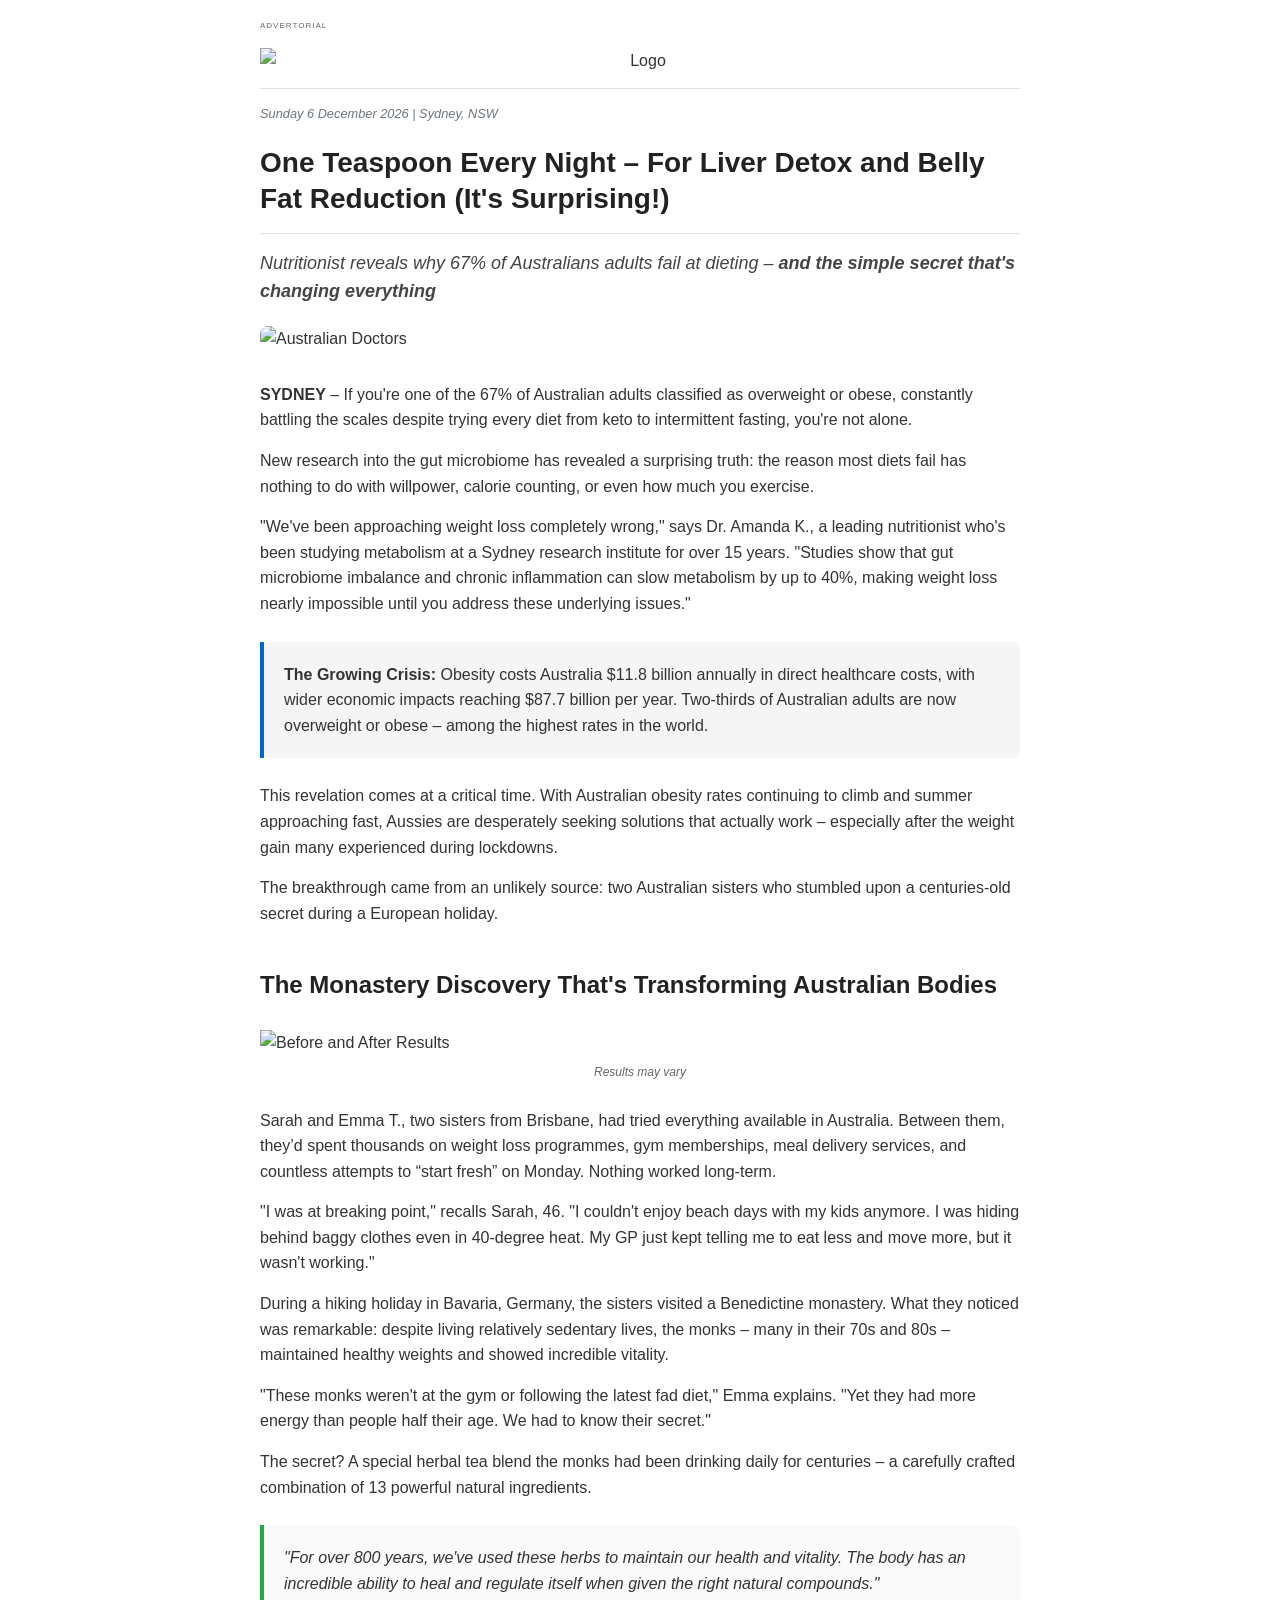
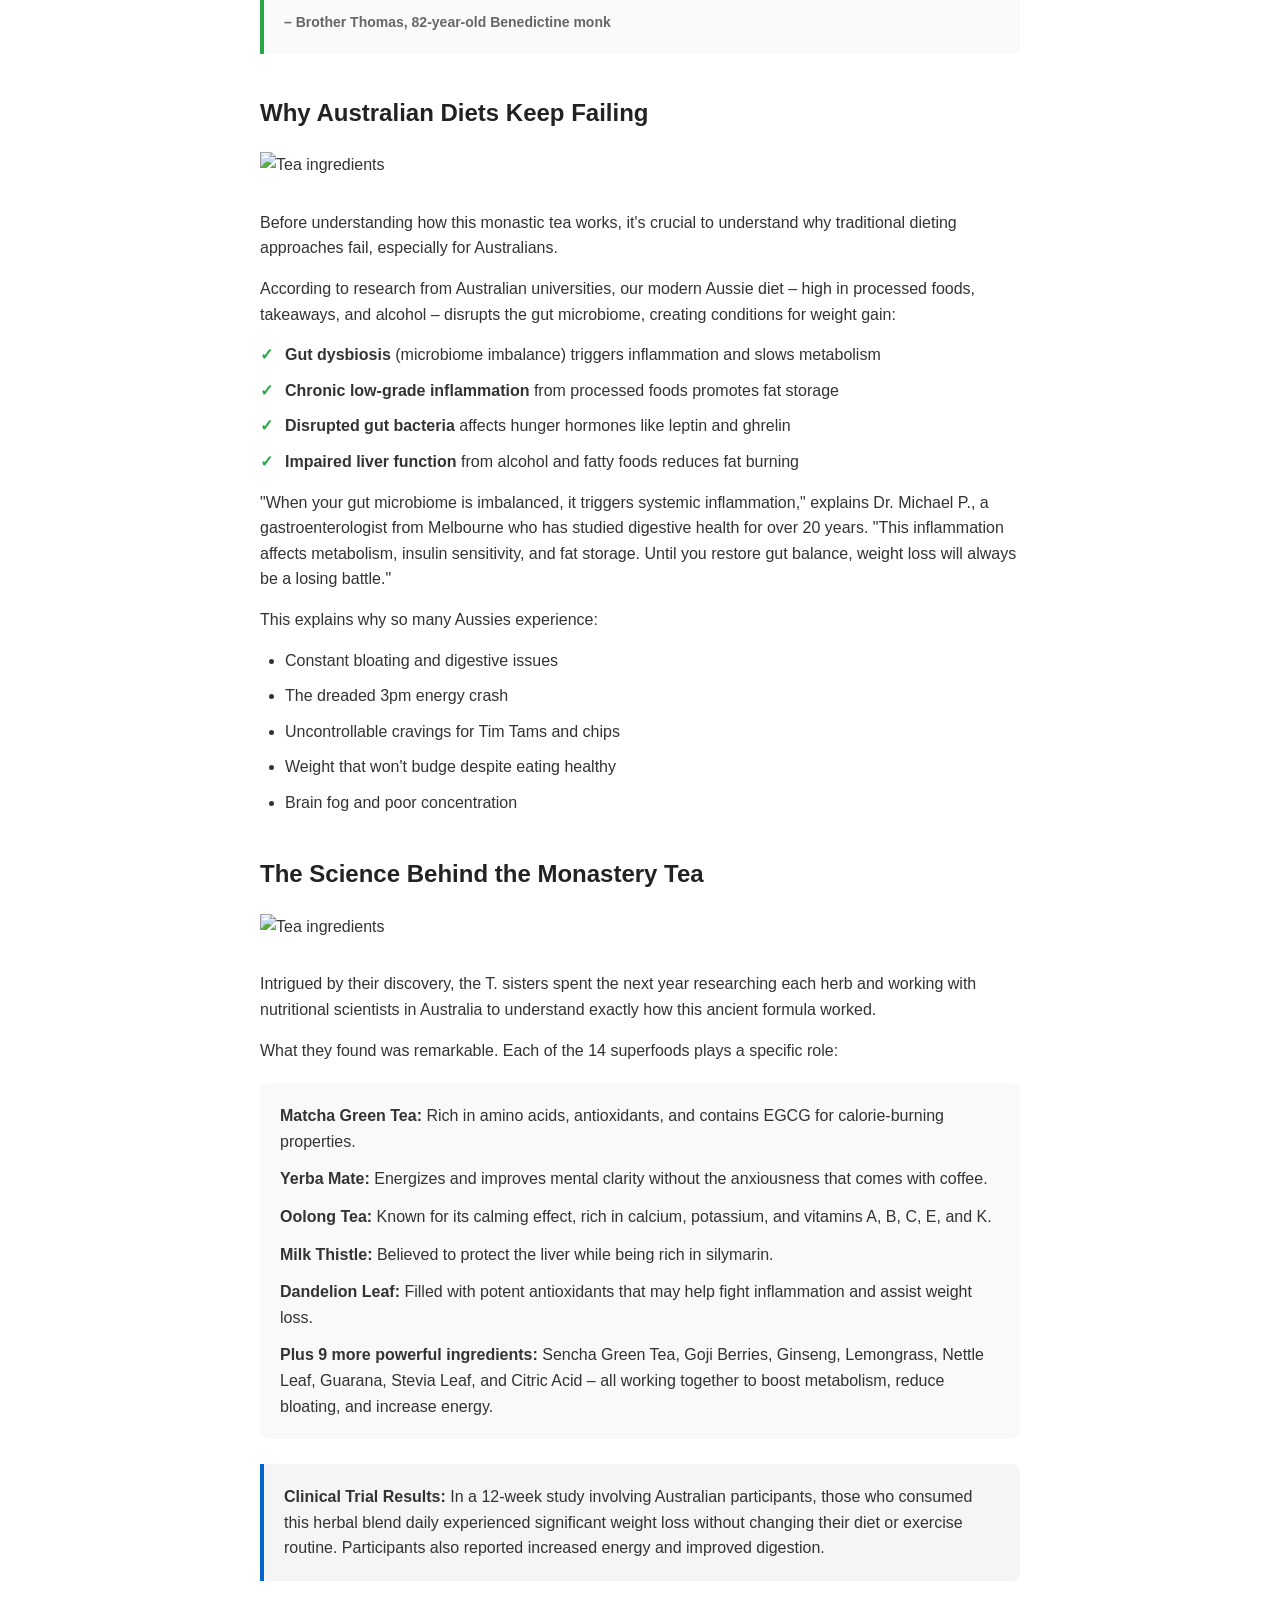
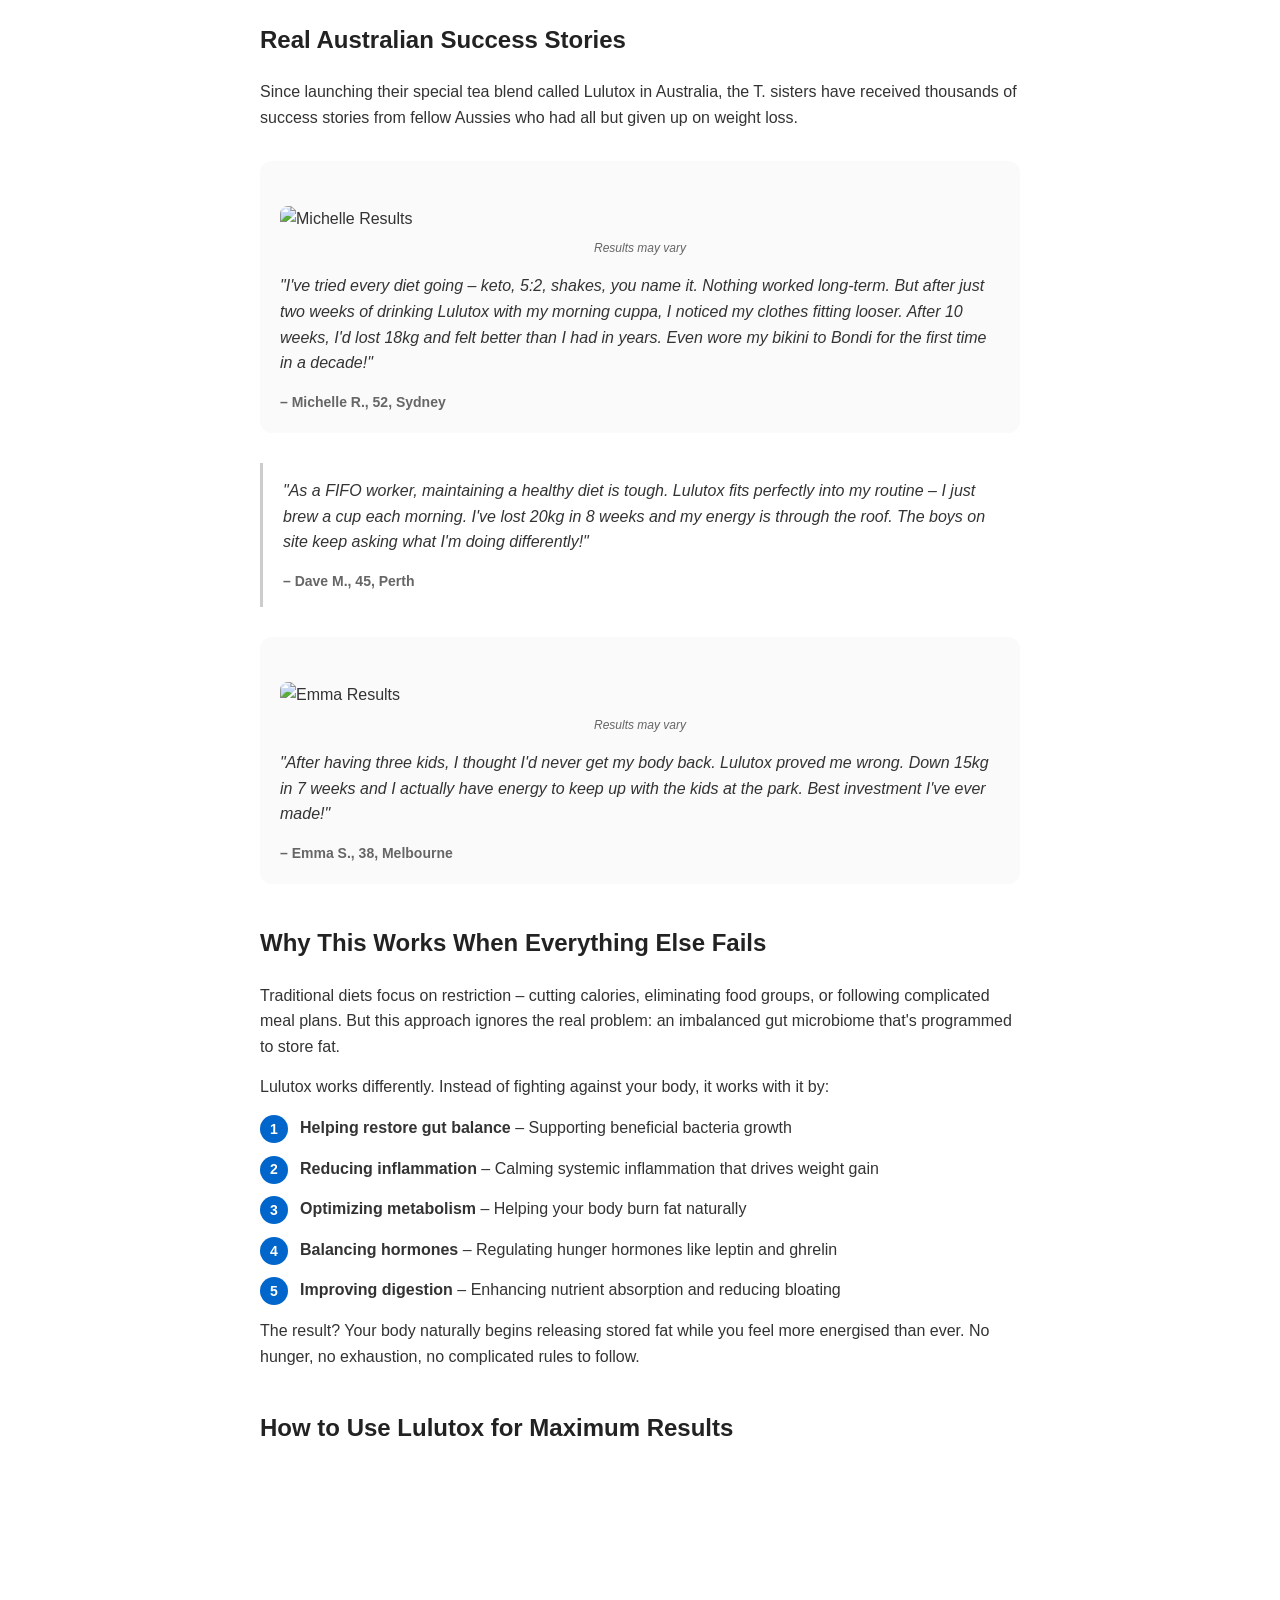
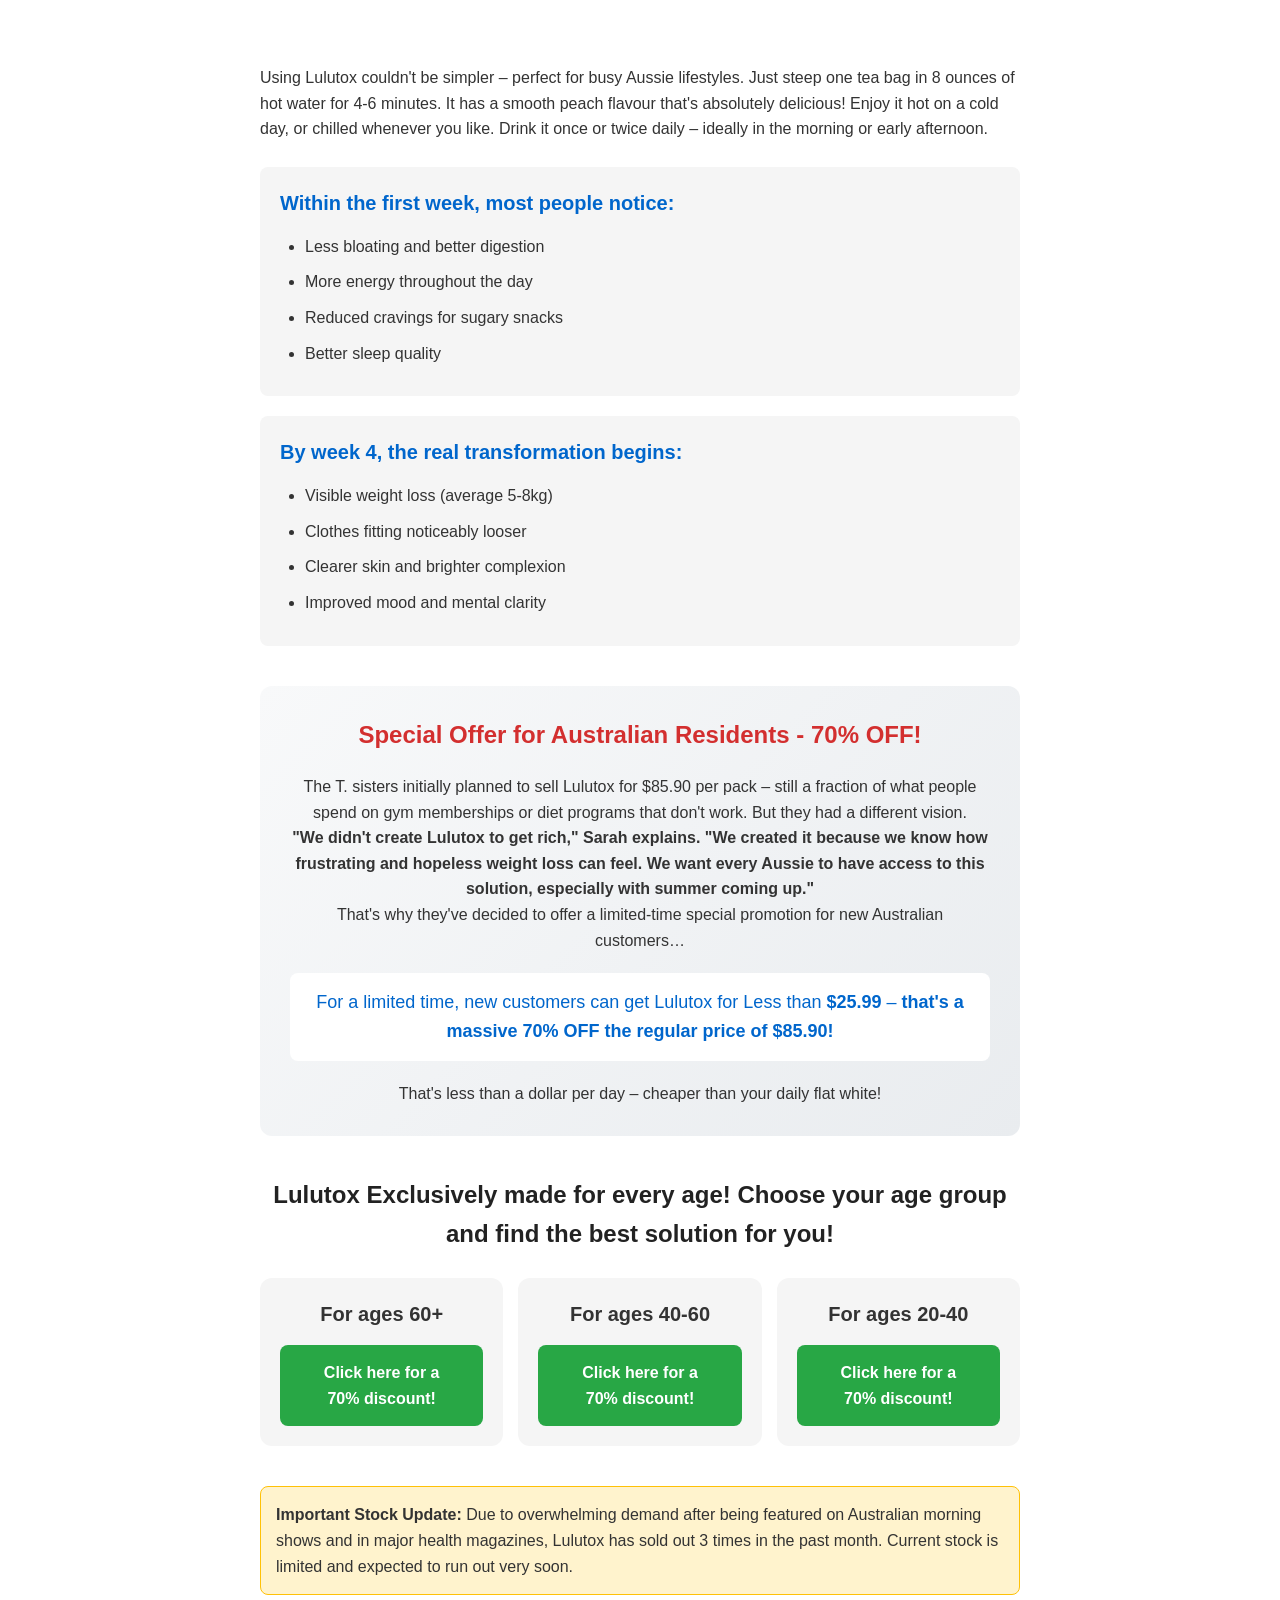
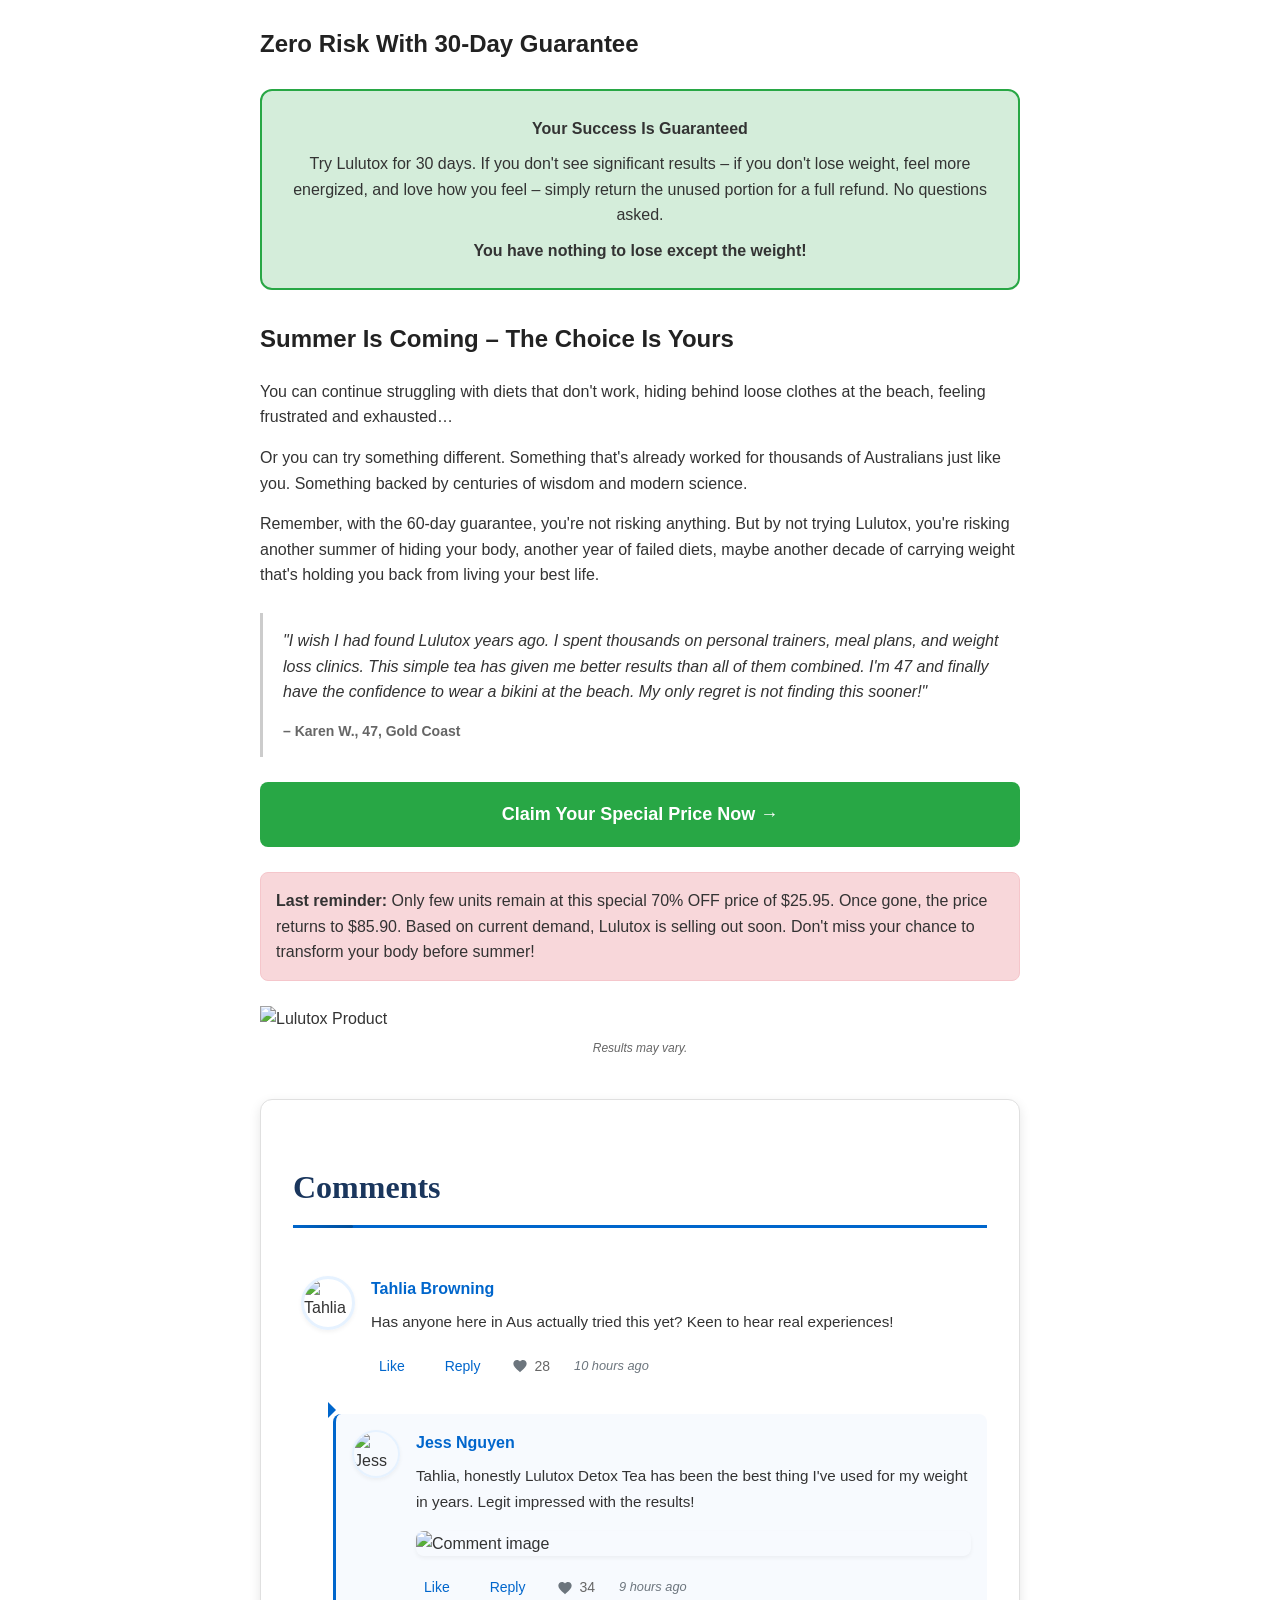
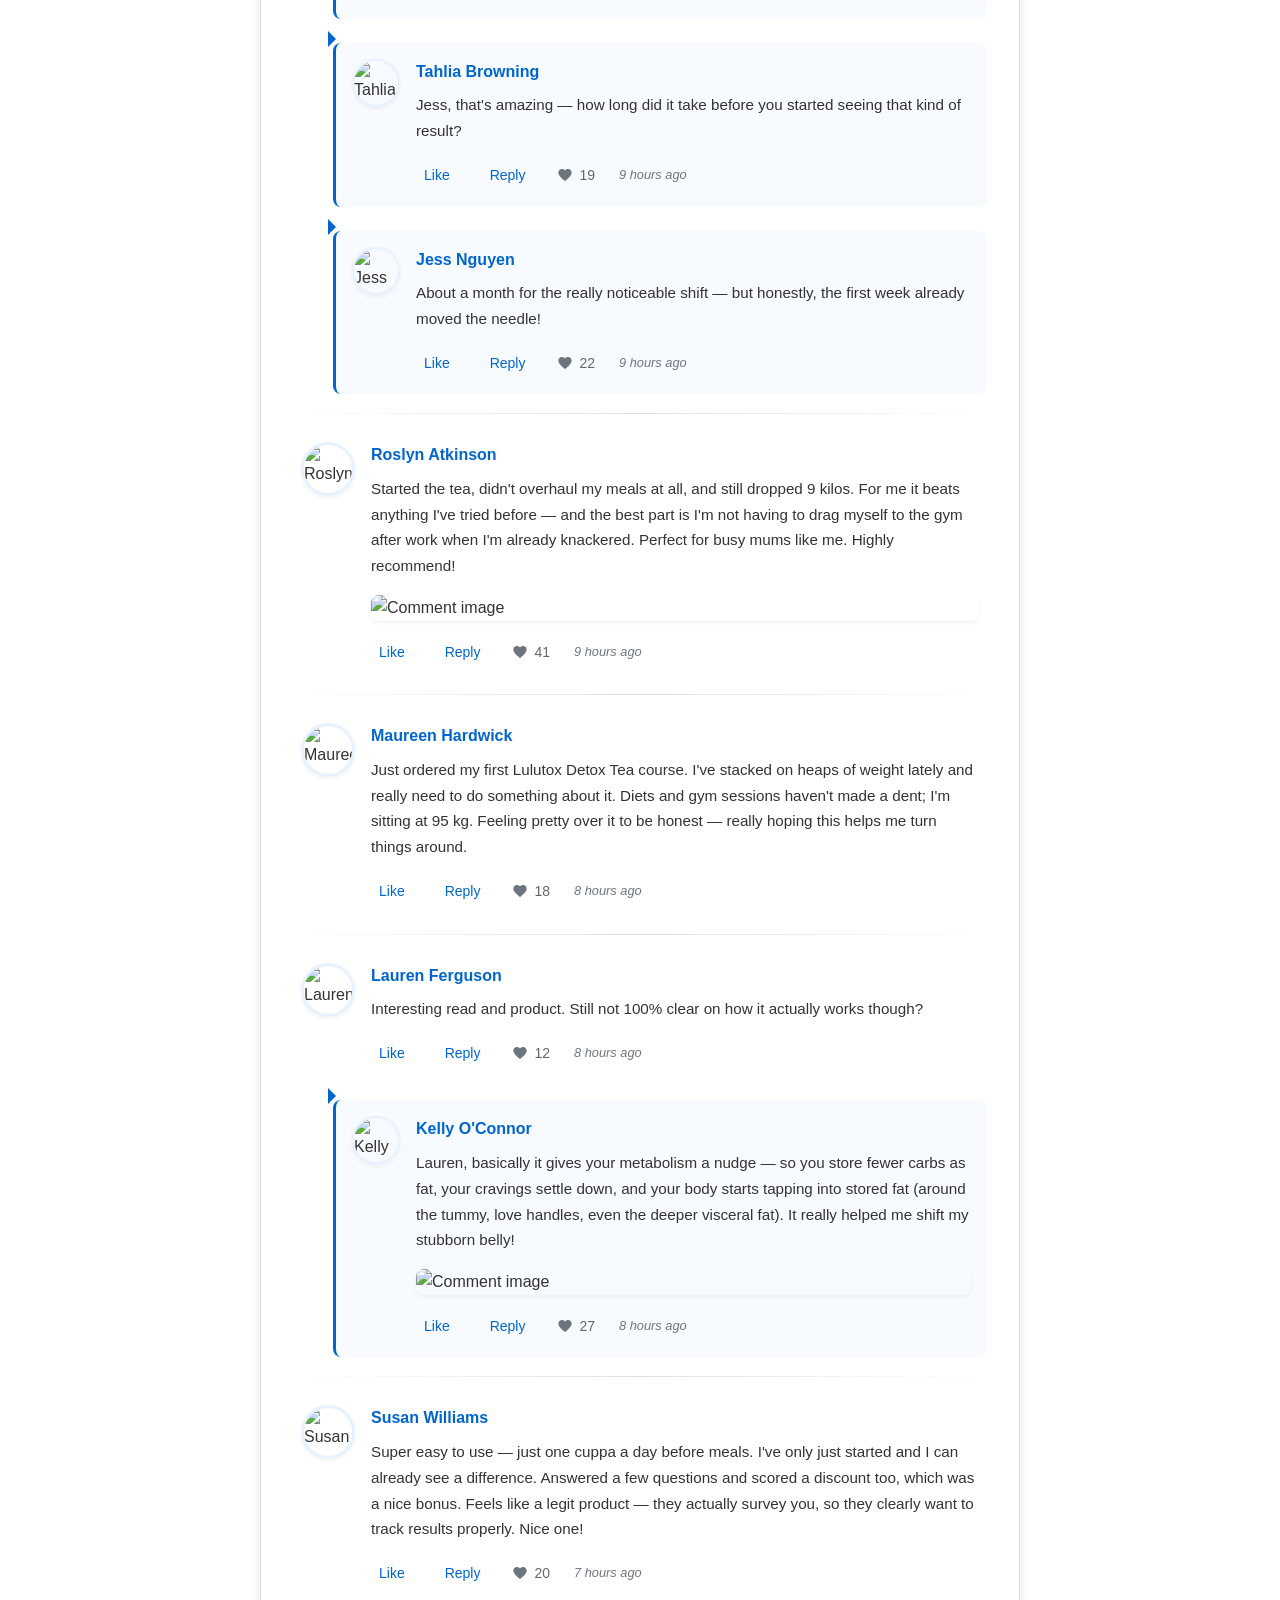
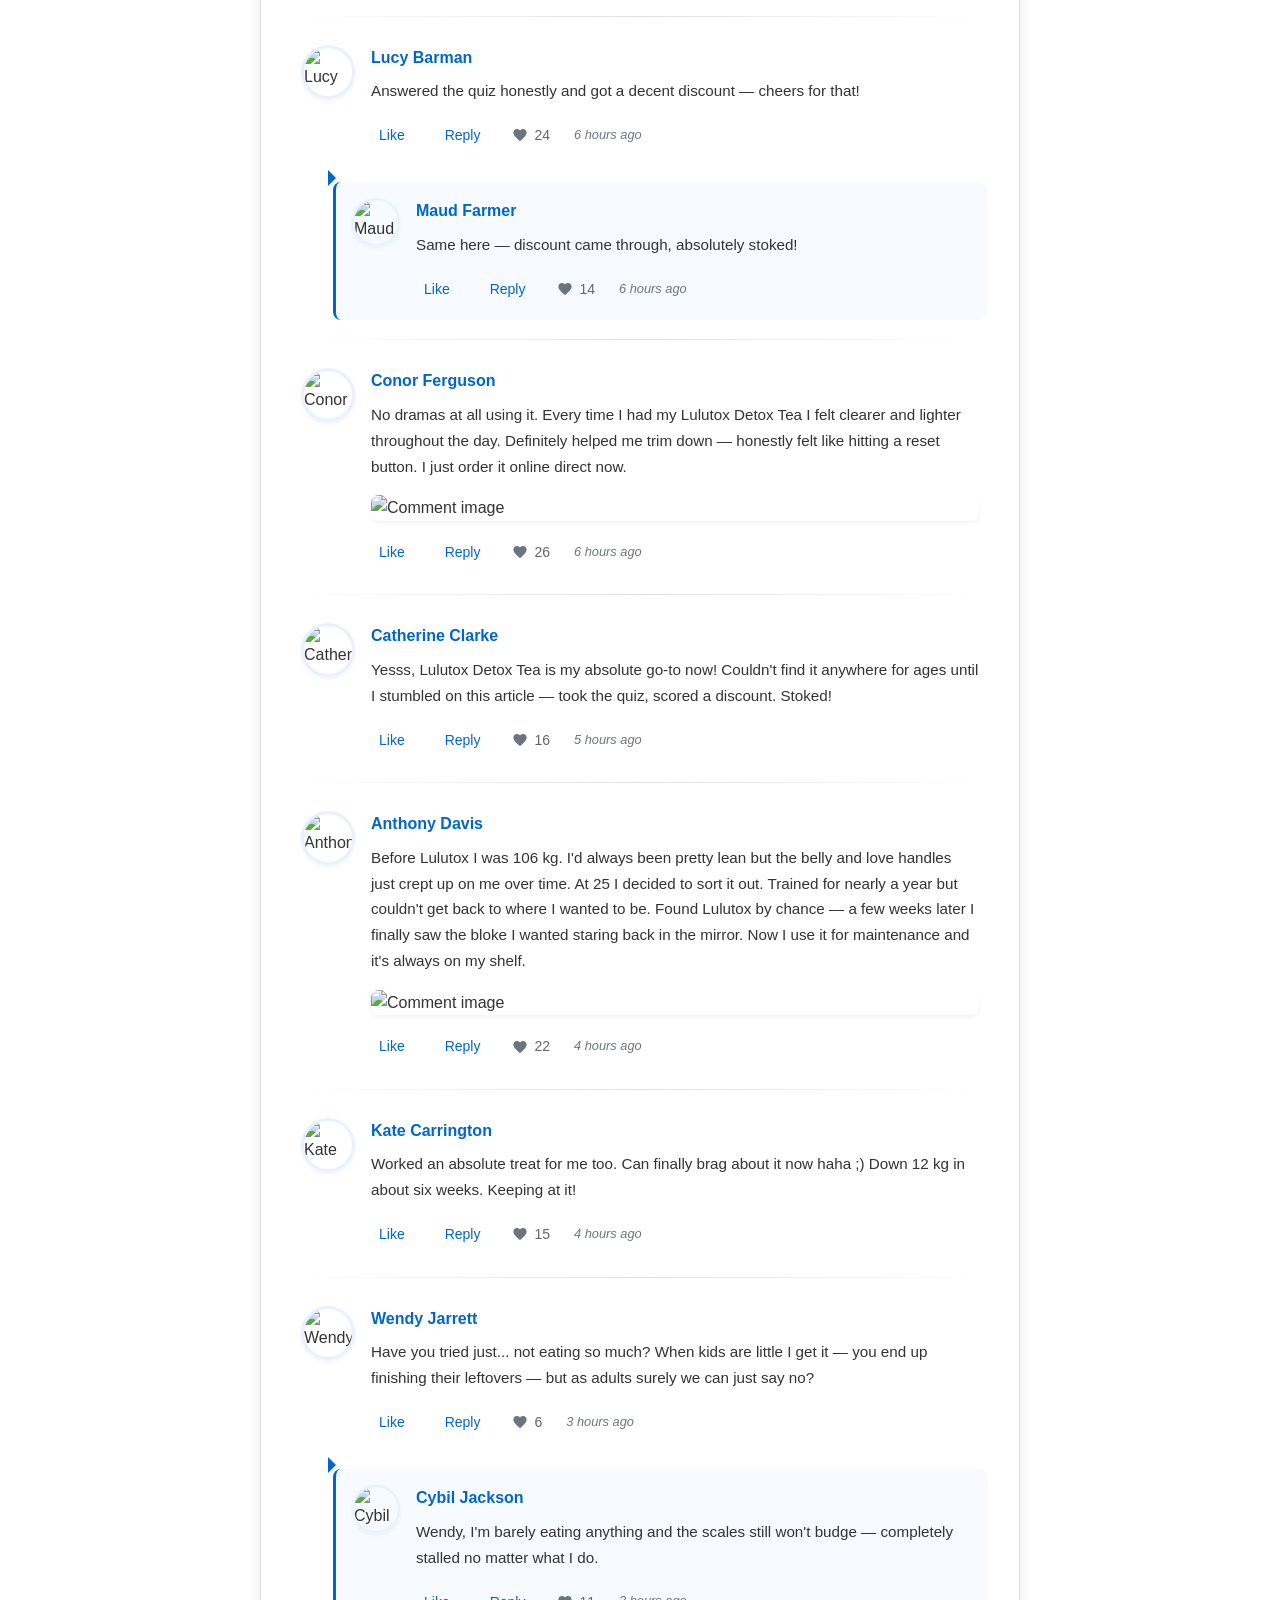
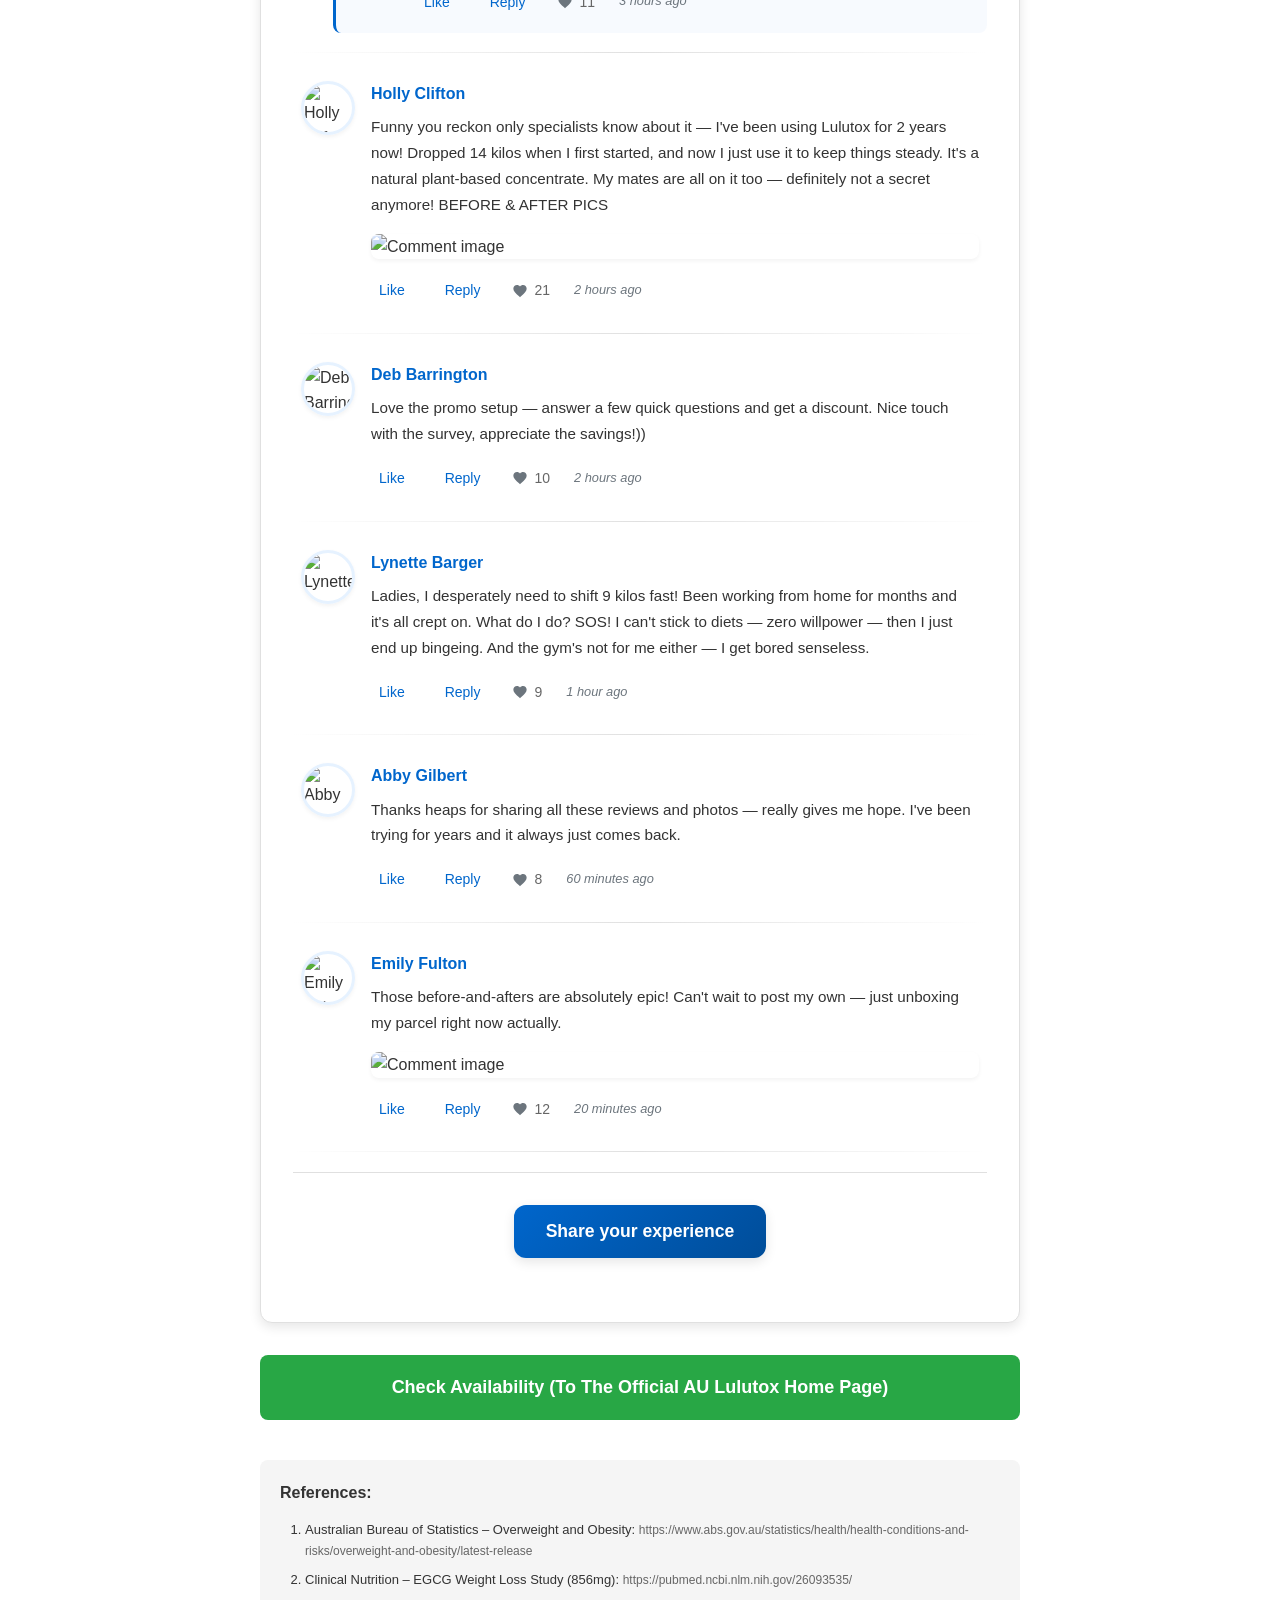
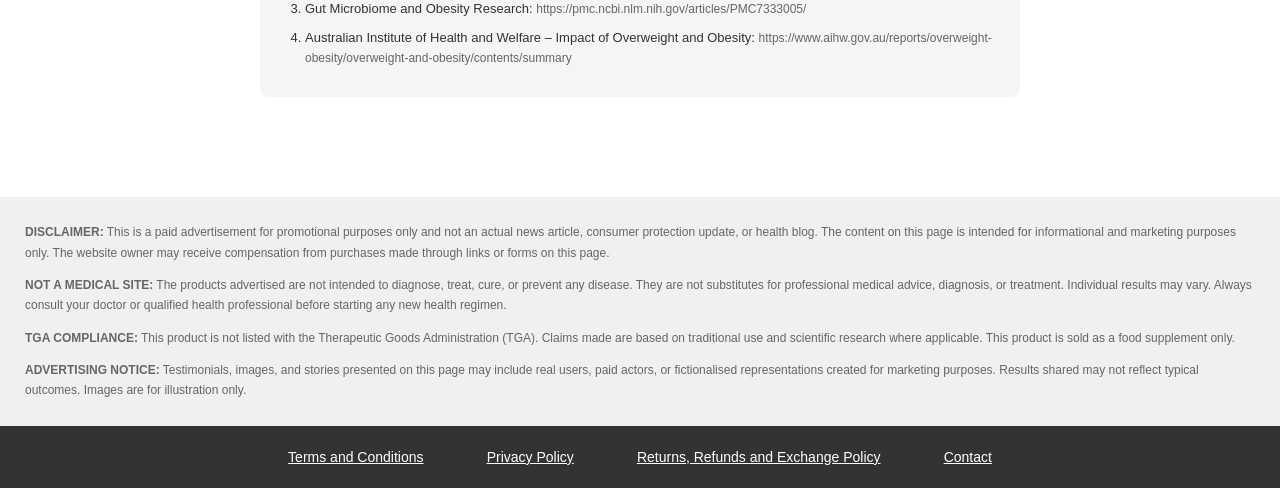
==== commit 7bd0c1d9: "Add files via upload" ====
--- a/Lulutox AU.html
+++ b/Lulutox AU.html
@@ -13,7 +13,6 @@
 <link href="./Lulutox AU_files/comments-styles.css" rel="stylesheet"/>
 <link href="./Lulutox AU_files/privacy-modals.css" rel="stylesheet"/>
 <!-- Taboola Pixel Code -->
-
 <!-- End of Taboola Pixel Code -->
 <style>.ZFfasc5f5NTIdwkMzNMy .zhhsfrubRJBf86cRcjeS {
   height: 32px;
@@ -757,8 +756,8 @@
 <article class="container">
 <header class="header">
 <p class="advertorial" style="font-size: 8px; text-align: left">Advertorial</p>
-<img alt="Logo" class="logo desktop-only" src="./Lulutox AU_files/3.png"/>
-<img alt="Logo" class="logo mobile-only" src="./Lulutox AU_files/3.png"/>
+<img alt="Logo" class="logo desktop-only" src="https://hot-deal1.com/lander/System/LulutoxDetox/AU/livehealthy_564268486854/img/3.png"/>
+<img alt="Logo" class="logo mobile-only" src="https://hot-deal1.com/lander/System/LulutoxDetox/AU/livehealthy_564268486854/img/3.png"/>
 <div class="divider"></div>
 <p class="date" id="currentDate" style="text-align: left">Wednesday 22 April 2026 | Sydney, NSW</p>
 </header>
@@ -766,7 +765,7 @@
 <h1>One Teaspoon Every Night – For Liver Detox and Belly Fat Reduction (It's Surprising!)</h1>
 <div class="divider"></div>
 <p class="subtitle"><em>Nutritionist reveals why 67% of Australians adults fail at dieting – <strong>and the simple secret that's changing everything</strong></em></p>
-<img alt="Australian Doctors" class="hero-img" src="./Lulutox AU_files/b50.jpg"/>
+<img alt="Australian Doctors" class="hero-img" src="https://hot-deal1.com/lander/System/LulutoxDetox/AU/livehealthy_564268486854/img/b50.jpg"/>
 </section>
 <section class="content">
 <p><strong>SYDNEY</strong> – If you're one of the 67% of Australian adults classified as overweight or obese, constantly battling the scales despite trying every diet from keto to intermittent fasting, you're not alone.</p>
@@ -781,7 +780,7 @@
 <section class="content">
 <h2>The Monastery Discovery That's Transforming Australian Bodies</h2>
 <figure>
-<img alt="Before and After Results" src="./Lulutox AU_files/b49.jpg"/>
+<img alt="Before and After Results" src="https://hot-deal1.com/lander/System/LulutoxDetox/AU/livehealthy_564268486854/img/b49.jpg"/>
 <figcaption>Results may vary</figcaption>
 </figure>
 <p>Sarah and Emma T., two sisters from Brisbane, had tried everything available in Australia. Between them, they’d spent thousands on weight loss programmes, gym memberships, meal delivery services, and countless attempts to “start fresh” on Monday. Nothing worked long-term.</p>
@@ -796,7 +795,7 @@
 </section>
 <section class="content">
 <h2>Why Australian Diets Keep Failing</h2>
-<img alt="Tea ingredients" src="./Lulutox AU_files/b53.jpg" style="margin-bottom: 2em"/>
+<img alt="Tea ingredients" src="https://hot-deal1.com/lander/System/LulutoxDetox/AU/livehealthy_564268486854/img/b53.jpg" style="margin-bottom: 2em"/>
 <p>Before understanding how this monastic tea works, it's crucial to understand why traditional dieting approaches fail, especially for Australians.</p>
 <p>According to research from Australian universities, our modern Aussie diet – high in processed foods, takeaways, and alcohol – disrupts the gut microbiome, creating conditions for weight gain:</p>
 <ul class="benefits-list">
@@ -817,7 +816,7 @@
 </section>
 <section class="content">
 <h2>The Science Behind the Monastery Tea</h2>
-<img alt="Tea ingredients" src="./Lulutox AU_files/b52.jpg" style="margin-bottom: 2em"/>
+<img alt="Tea ingredients" src="https://hot-deal1.com/lander/System/LulutoxDetox/AU/livehealthy_564268486854/img/b52.jpg" style="margin-bottom: 2em"/>
 <p>Intrigued by their discovery, the T. sisters spent the next year researching each herb and working with nutritional scientists in Australia to understand exactly how this ancient formula worked.</p>
 <p>What they found was remarkable. Each of the 14 superfoods plays a specific role:</p>
 <div class="ingredients">
@@ -837,7 +836,7 @@
 <p>Since launching their special tea blend called Lulutox in Australia, the T. sisters have received thousands of success stories from fellow Aussies who had all but given up on weight loss.</p>
 <div class="testimonial">
 <figure>
-<img alt="Michelle Results" src="./Lulutox AU_files/365735673.jpg"/>
+<img alt="Michelle Results" src="https://hot-deal1.com/lander/System/LulutoxDetox/AU/livehealthy_564268486854/img/365735673.jpg"/>
 <figcaption>Results may vary</figcaption>
 </figure>
 <blockquote>
@@ -851,7 +850,7 @@
 </blockquote>
 <div class="testimonial">
 <figure>
-<img alt="Emma Results" src="./Lulutox AU_files/ba11.jpg"/>
+<img alt="Emma Results" src="https://hot-deal1.com/lander/System/LulutoxDetox/AU/livehealthy_564268486854/img/ba11.jpg"/>
 <figcaption>Results may vary</figcaption>
 </figure>
 <blockquote>
@@ -942,7 +941,7 @@
 <a class="cta-button large" href="https://track.healthdeepinsight.com/click">Claim Your Special Price Now →</a>
 <p class="final-warning"><strong>Last reminder:</strong> Only few units remain at this special 70% OFF price of $25.95. Once gone, the price returns to $85.90. Based on current demand, Lulutox is selling out soon. Don't miss your chance to transform your body before summer!</p>
 <figure>
-<img alt="Lulutox Product" src="./Lulutox AU_files/main12.jpg"/>
+<img alt="Lulutox Product" src="https://hot-deal1.com/lander/System/LulutoxDetox/AU/livehealthy_564268486854/img/main12.jpg"/>
 <figcaption>Results may vary.</figcaption>
 </figure>
 </section>
@@ -950,7 +949,7 @@
 <div class="comment-flex" data-comment-id="1">
 <div class="comment-left">
 <div class="comment-avatar">
-<img alt="Tahlia Browning" class="b-lazy" loading="lazy" src="./Lulutox AU_files/RileyTaylor.jpg"/>
+<img alt="Tahlia Browning" class="b-lazy" loading="lazy" src="https://hot-deal1.com/lander/System/LulutoxDetox/AU/livehealthy_564268486854/img/RileyTaylor.jpg"/>
 </div>
 </div>
 <div class="comment-right">
@@ -974,7 +973,7 @@
 <div class="comment-flex answer" data-comment-id="2">
 <div class="comment-left">
 <div class="comment-avatar">
-<img alt="Jess Nguyen" class="b-lazy" loading="lazy" src="./Lulutox AU_files/IsabelleMartel.jpg"/>
+<img alt="Jess Nguyen" class="b-lazy" loading="lazy" src="https://hot-deal1.com/lander/System/LulutoxDetox/AU/livehealthy_564268486854/img/IsabelleMartel.jpg"/>
 </div>
 </div>
 <div class="comment-right">
@@ -983,7 +982,7 @@
 <p class="name">Jess Nguyen</p>
 </div>
 <p class="text">Tahlia, honestly Lulutox Detox Tea has been the best thing I've used for my weight in years. Legit impressed with the results!</p>
-<img alt="Comment image" class="comment-image b-lazy" loading="lazy" src="./Lulutox AU_files/30.jpg"/>
+<img alt="Comment image" class="comment-image b-lazy" loading="lazy" src="https://hot-deal1.com/lander/System/LulutoxDetox/AU/livehealthy_564268486854/img/30.jpg"/>
 </div>
 <div class="comment-footer">
 <div class="like" onclick="toggleLike(2, true)">Like</div>
@@ -999,7 +998,7 @@
 <div class="comment-flex answer" data-comment-id="3">
 <div class="comment-left">
 <div class="comment-avatar">
-<img alt="Tahlia Browning" class="b-lazy" loading="lazy" src="./Lulutox AU_files/RileyTaylor.jpg"/>
+<img alt="Tahlia Browning" class="b-lazy" loading="lazy" src="https://hot-deal1.com/lander/System/LulutoxDetox/AU/livehealthy_564268486854/img/RileyTaylor.jpg"/>
 </div>
 </div>
 <div class="comment-right">
@@ -1023,7 +1022,7 @@
 <div class="comment-flex answer" data-comment-id="4">
 <div class="comment-left">
 <div class="comment-avatar">
-<img alt="Jess Nguyen" class="b-lazy" loading="lazy" src="./Lulutox AU_files/IsabelleMartel.jpg"/>
+<img alt="Jess Nguyen" class="b-lazy" loading="lazy" src="https://hot-deal1.com/lander/System/LulutoxDetox/AU/livehealthy_564268486854/img/IsabelleMartel.jpg"/>
 </div>
 </div>
 <div class="comment-right">
@@ -1048,7 +1047,7 @@
 <div class="comment-flex" data-comment-id="5">
 <div class="comment-left">
 <div class="comment-avatar">
-<img alt="Roslyn Atkinson" class="b-lazy" loading="lazy" src="./Lulutox AU_files/w12.jpg"/>
+<img alt="Roslyn Atkinson" class="b-lazy" loading="lazy" src="https://hot-deal1.com/lander/System/LulutoxDetox/AU/livehealthy_564268486854/img/w12.jpg"/>
 </div>
 </div>
 <div class="comment-right">
@@ -1057,7 +1056,7 @@
 <p class="name">Roslyn Atkinson</p>
 </div>
 <p class="text">Started the tea, didn't overhaul my meals at all, and still dropped 9 kilos. For me it beats anything I've tried before — and the best part is I'm not having to drag myself to the gym after work when I'm already knackered. Perfect for busy mums like me. Highly recommend!</p>
-<img alt="Comment image" class="comment-image b-lazy" loading="lazy" src="./Lulutox AU_files/31.jpg"/>
+<img alt="Comment image" class="comment-image b-lazy" loading="lazy" src="https://hot-deal1.com/lander/System/LulutoxDetox/AU/livehealthy_564268486854/img/31.jpg"/>
 </div>
 <div class="comment-footer">
 <div class="like" onclick="toggleLike(5, false)">Like</div>
@@ -1074,7 +1073,7 @@
 <div class="comment-flex" data-comment-id="6">
 <div class="comment-left">
 <div class="comment-avatar">
-<img alt="Maureen Hardwick" class="b-lazy" loading="lazy" src="./Lulutox AU_files/w13.jpg"/>
+<img alt="Maureen Hardwick" class="b-lazy" loading="lazy" src="https://hot-deal1.com/lander/System/LulutoxDetox/AU/livehealthy_564268486854/img/w13.jpg"/>
 </div>
 </div>
 <div class="comment-right">
@@ -1099,7 +1098,7 @@
 <div class="comment-flex" data-comment-id="7">
 <div class="comment-left">
 <div class="comment-avatar">
-<img alt="Lauren Ferguson" class="b-lazy" loading="lazy" src="./Lulutox AU_files/VictoriaWright.jpg"/>
+<img alt="Lauren Ferguson" class="b-lazy" loading="lazy" src="https://hot-deal1.com/lander/System/LulutoxDetox/AU/livehealthy_564268486854/img/VictoriaWright.jpg"/>
 </div>
 </div>
 <div class="comment-right">
@@ -1123,7 +1122,7 @@
 <div class="comment-flex answer" data-comment-id="8">
 <div class="comment-left">
 <div class="comment-avatar">
-<img alt="Kelly O'Connor" class="b-lazy" loading="lazy" src="./Lulutox AU_files/w15.jpg"/>
+<img alt="Kelly O'Connor" class="b-lazy" loading="lazy" src="https://hot-deal1.com/lander/System/LulutoxDetox/AU/livehealthy_564268486854/img/w15.jpg"/>
 </div>
 </div>
 <div class="comment-right">
@@ -1132,7 +1131,7 @@
 <p class="name">Kelly O'Connor</p>
 </div>
 <p class="text">Lauren, basically it gives your metabolism a nudge — so you store fewer carbs as fat, your cravings settle down, and your body starts tapping into stored fat (around the tummy, love handles, even the deeper visceral fat). It really helped me shift my stubborn belly!</p>
-<img alt="Comment image" class="comment-image b-lazy" loading="lazy" src="./Lulutox AU_files/32.jpg"/>
+<img alt="Comment image" class="comment-image b-lazy" loading="lazy" src="https://hot-deal1.com/lander/System/LulutoxDetox/AU/livehealthy_564268486854/img/32.jpg"/>
 </div>
 <div class="comment-footer">
 <div class="like" onclick="toggleLike(8, true)">Like</div>
@@ -1149,7 +1148,7 @@
 <div class="comment-flex" data-comment-id="9">
 <div class="comment-left">
 <div class="comment-avatar">
-<img alt="Susan Williams" class="b-lazy" loading="lazy" src="./Lulutox AU_files/w16.jpg"/>
+<img alt="Susan Williams" class="b-lazy" loading="lazy" src="https://hot-deal1.com/lander/System/LulutoxDetox/AU/livehealthy_564268486854/img/w16.jpg"/>
 </div>
 </div>
 <div class="comment-right">
@@ -1174,7 +1173,7 @@
 <div class="comment-flex" data-comment-id="10">
 <div class="comment-left">
 <div class="comment-avatar">
-<img alt="Lucy Barman" class="b-lazy" loading="lazy" src="./Lulutox AU_files/w17.jpg"/>
+<img alt="Lucy Barman" class="b-lazy" loading="lazy" src="https://hot-deal1.com/lander/System/LulutoxDetox/AU/livehealthy_564268486854/img/w17.jpg"/>
 </div>
 </div>
 <div class="comment-right">
@@ -1198,7 +1197,7 @@
 <div class="comment-flex answer" data-comment-id="11">
 <div class="comment-left">
 <div class="comment-avatar">
-<img alt="Maud Farmer" class="b-lazy" loading="lazy" src="./Lulutox AU_files/w18.jpg"/>
+<img alt="Maud Farmer" class="b-lazy" loading="lazy" src="https://hot-deal1.com/lander/System/LulutoxDetox/AU/livehealthy_564268486854/img/w18.jpg"/>
 </div>
 </div>
 <div class="comment-right">
@@ -1223,7 +1222,7 @@
 <div class="comment-flex" data-comment-id="12">
 <div class="comment-left">
 <div class="comment-avatar">
-<img alt="Conor Ferguson" class="b-lazy" loading="lazy" src="./Lulutox AU_files/m10.jpg"/>
+<img alt="Conor Ferguson" class="b-lazy" loading="lazy" src="https://hot-deal1.com/lander/System/LulutoxDetox/AU/livehealthy_564268486854/img/m10.jpg"/>
 </div>
 </div>
 <div class="comment-right">
@@ -1232,7 +1231,7 @@
 <p class="name">Conor Ferguson</p>
 </div>
 <p class="text">No dramas at all using it. Every time I had my Lulutox Detox Tea I felt clearer and lighter throughout the day. Definitely helped me trim down — honestly felt like hitting a reset button. I just order it online direct now.</p>
-<img alt="Comment image" class="comment-image b-lazy" loading="lazy" src="./Lulutox AU_files/33.jpg"/>
+<img alt="Comment image" class="comment-image b-lazy" loading="lazy" src="https://hot-deal1.com/lander/System/LulutoxDetox/AU/livehealthy_564268486854/img/33.jpg"/>
 </div>
 <div class="comment-footer">
 <div class="like" onclick="toggleLike(12, false)">Like</div>
@@ -1249,7 +1248,7 @@
 <div class="comment-flex" data-comment-id="13">
 <div class="comment-left">
 <div class="comment-avatar">
-<img alt="Catherine Clarke" class="b-lazy" loading="lazy" src="./Lulutox AU_files/w19.jpg"/>
+<img alt="Catherine Clarke" class="b-lazy" loading="lazy" src="https://hot-deal1.com/lander/System/LulutoxDetox/AU/livehealthy_564268486854/img/w19.jpg"/>
 </div>
 </div>
 <div class="comment-right">
@@ -1274,7 +1273,7 @@
 <div class="comment-flex" data-comment-id="14">
 <div class="comment-left">
 <div class="comment-avatar">
-<img alt="Anthony Davis" class="b-lazy" loading="lazy" src="./Lulutox AU_files/AbigailRenaud.jpg"/>
+<img alt="Anthony Davis" class="b-lazy" loading="lazy" src="https://hot-deal1.com/lander/System/LulutoxDetox/AU/livehealthy_564268486854/img/AbigailRenaud.jpg"/>
 </div>
 </div>
 <div class="comment-right">
@@ -1283,7 +1282,7 @@
 <p class="name">Anthony Davis</p>
 </div>
 <p class="text">Before Lulutox I was 106 kg. I'd always been pretty lean but the belly and love handles just crept up on me over time. At 25 I decided to sort it out. Trained for nearly a year but couldn't get back to where I wanted to be. Found Lulutox by chance — a few weeks later I finally saw the bloke I wanted staring back in the mirror. Now I use it for maintenance and it's always on my shelf.</p>
-<img alt="Comment image" class="comment-image b-lazy" loading="lazy" src="./Lulutox AU_files/34.jpg"/>
+<img alt="Comment image" class="comment-image b-lazy" loading="lazy" src="https://hot-deal1.com/lander/System/LulutoxDetox/AU/livehealthy_564268486854/img/34.jpg"/>
 </div>
 <div class="comment-footer">
 <div class="like" onclick="toggleLike(14, false)">Like</div>
@@ -1300,7 +1299,7 @@
 <div class="comment-flex" data-comment-id="15">
 <div class="comment-left">
 <div class="comment-avatar">
-<img alt="Kate Carrington" class="b-lazy" loading="lazy" src="./Lulutox AU_files/w20.jpg"/>
+<img alt="Kate Carrington" class="b-lazy" loading="lazy" src="https://hot-deal1.com/lander/System/LulutoxDetox/AU/livehealthy_564268486854/img/w20.jpg"/>
 </div>
 </div>
 <div class="comment-right">
@@ -1325,7 +1324,7 @@
 <div class="comment-flex" data-comment-id="16">
 <div class="comment-left">
 <div class="comment-avatar">
-<img alt="Wendy Jarrett" class="b-lazy" loading="lazy" src="./Lulutox AU_files/ScarlettMiller.jpg"/>
+<img alt="Wendy Jarrett" class="b-lazy" loading="lazy" src="https://hot-deal1.com/lander/System/LulutoxDetox/AU/livehealthy_564268486854/img/ScarlettMiller.jpg"/>
 </div>
 </div>
 <div class="comment-right">
@@ -1349,7 +1348,7 @@
 <div class="comment-flex answer" data-comment-id="17">
 <div class="comment-left">
 <div class="comment-avatar">
-<img alt="Cybil Jackson" class="b-lazy" loading="lazy" src="./Lulutox AU_files/w22.jpg"/>
+<img alt="Cybil Jackson" class="b-lazy" loading="lazy" src="https://hot-deal1.com/lander/System/LulutoxDetox/AU/livehealthy_564268486854/img/w22.jpg"/>
 </div>
 </div>
 <div class="comment-right">
@@ -1374,7 +1373,7 @@
 <div class="comment-flex" data-comment-id="18">
 <div class="comment-left">
 <div class="comment-avatar">
-<img alt="Holly Clifton" class="b-lazy" loading="lazy" src="./Lulutox AU_files/HollyClifton.jpg"/>
+<img alt="Holly Clifton" class="b-lazy" loading="lazy" src="https://hot-deal1.com/lander/System/LulutoxDetox/AU/livehealthy_564268486854/img/HollyClifton.jpg"/>
 </div>
 </div>
 <div class="comment-right">
@@ -1383,7 +1382,7 @@
 <p class="name">Holly Clifton</p>
 </div>
 <p class="text">Funny you reckon only specialists know about it — I've been using Lulutox for 2 years now! Dropped 14 kilos when I first started, and now I just use it to keep things steady. It's a natural plant-based concentrate. My mates are all on it too — definitely not a secret anymore! BEFORE &amp; AFTER PICS</p>
-<img alt="Comment image" class="comment-image b-lazy" loading="lazy" src="./Lulutox AU_files/35.jpg"/>
+<img alt="Comment image" class="comment-image b-lazy" loading="lazy" src="https://hot-deal1.com/lander/System/LulutoxDetox/AU/livehealthy_564268486854/img/35.jpg"/>
 </div>
 <div class="comment-footer">
 <div class="like" onclick="toggleLike(18, false)">Like</div>
@@ -1400,7 +1399,7 @@
 <div class="comment-flex" data-comment-id="19">
 <div class="comment-left">
 <div class="comment-avatar">
-<img alt="Deb Barrington" class="b-lazy" loading="lazy" src="./Lulutox AU_files/w24.jpg"/>
+<img alt="Deb Barrington" class="b-lazy" loading="lazy" src="https://hot-deal1.com/lander/System/LulutoxDetox/AU/livehealthy_564268486854/img/w24.jpg"/>
 </div>
 </div>
 <div class="comment-right">
@@ -1425,7 +1424,7 @@
 <div class="comment-flex" data-comment-id="20">
 <div class="comment-left">
 <div class="comment-avatar">
-<img alt="Lynette Barger" class="b-lazy" loading="lazy" src="./Lulutox AU_files/w25.jpg"/>
+<img alt="Lynette Barger" class="b-lazy" loading="lazy" src="https://hot-deal1.com/lander/System/LulutoxDetox/AU/livehealthy_564268486854/img/w25.jpg"/>
 </div>
 </div>
 <div class="comment-right">
@@ -1450,7 +1449,7 @@
 <div class="comment-flex" data-comment-id="21">
 <div class="comment-left">
 <div class="comment-avatar">
-<img alt="Abby Gilbert" class="b-lazy" loading="lazy" src="./Lulutox AU_files/AbbyGilbert.png"/>
+<img alt="Abby Gilbert" class="b-lazy" loading="lazy" src="https://hot-deal1.com/lander/System/LulutoxDetox/AU/livehealthy_564268486854/img/AbbyGilbert.png"/>
 </div>
 </div>
 <div class="comment-right">
@@ -1475,7 +1474,7 @@
 <div class="comment-flex" data-comment-id="22">
 <div class="comment-left">
 <div class="comment-avatar">
-<img alt="Emily Fulton" class="b-lazy" loading="lazy" src="./Lulutox AU_files/EmilyFulton.png"/>
+<img alt="Emily Fulton" class="b-lazy" loading="lazy" src="https://hot-deal1.com/lander/System/LulutoxDetox/AU/livehealthy_564268486854/img/EmilyFulton.png"/>
 </div>
 </div>
 <div class="comment-right">
@@ -1484,7 +1483,7 @@
 <p class="name">Emily Fulton</p>
 </div>
 <p class="text">Those before-and-afters are absolutely epic! Can't wait to post my own — just unboxing my parcel right now actually.</p>
-<img alt="Comment image" class="comment-image b-lazy" loading="lazy" src="./Lulutox AU_files/36.jpg"/>
+<img alt="Comment image" class="comment-image b-lazy" loading="lazy" src="https://hot-deal1.com/lander/System/LulutoxDetox/AU/livehealthy_564268486854/img/36.jpg"/>
 </div>
 <div class="comment-footer">
 <div class="like" onclick="toggleLike(22, false)">Like</div>
@@ -1554,7 +1553,6 @@
 </footer>
 <input class="keitaro-hidden-input" name="clickid" type="hidden" value="1v1r52v.10d.2n72r"/>
 <input class="product-hidden-input" offername="AU_Lulutox" type="hidden"/>
-
 <script src="./Lulutox AU_files/main.js"></script>
 <script src="./Lulutox AU_files/comments-data.js"></script>
 <script src="./Lulutox AU_files/dynamic-comments.js"></script>
@@ -1635,6 +1633,4 @@
 <p><b>Registration Number:</b> 3082784</p>
 </div>
 </div>
-
-
 </body></html>
